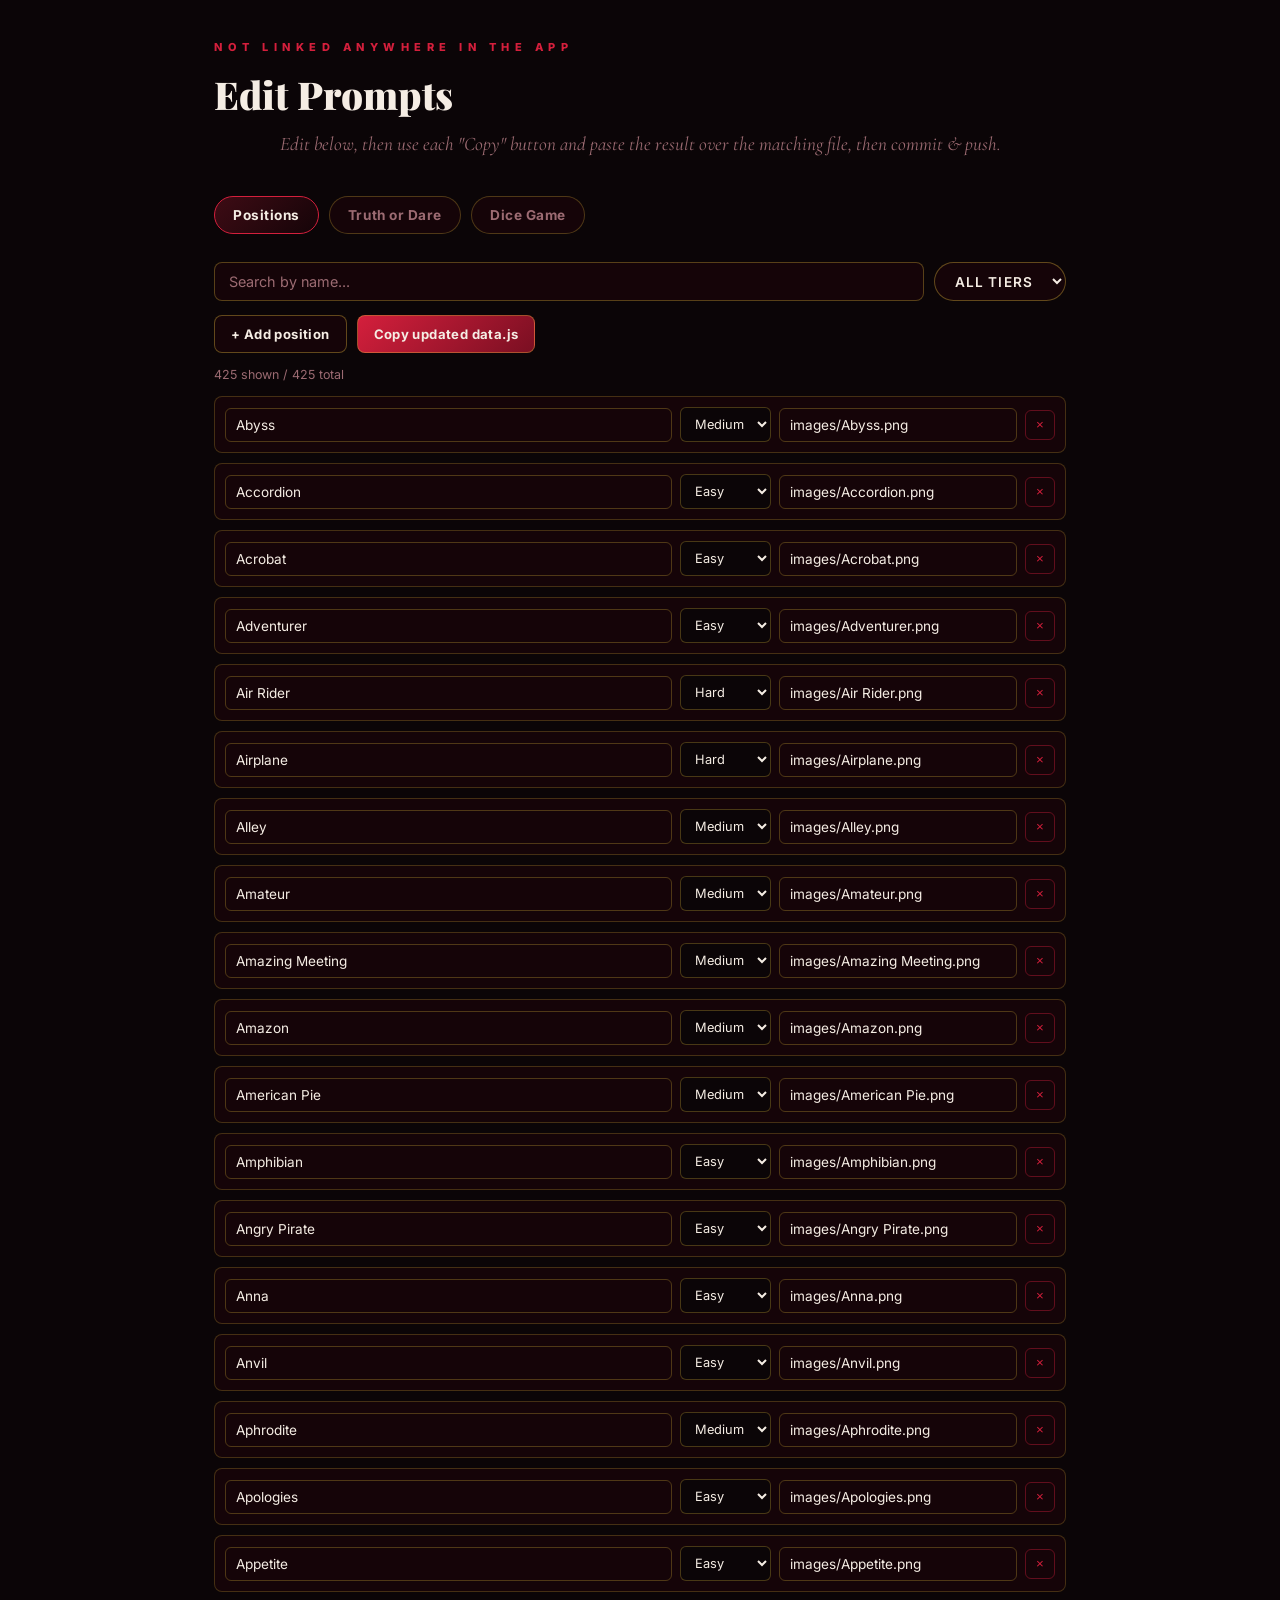
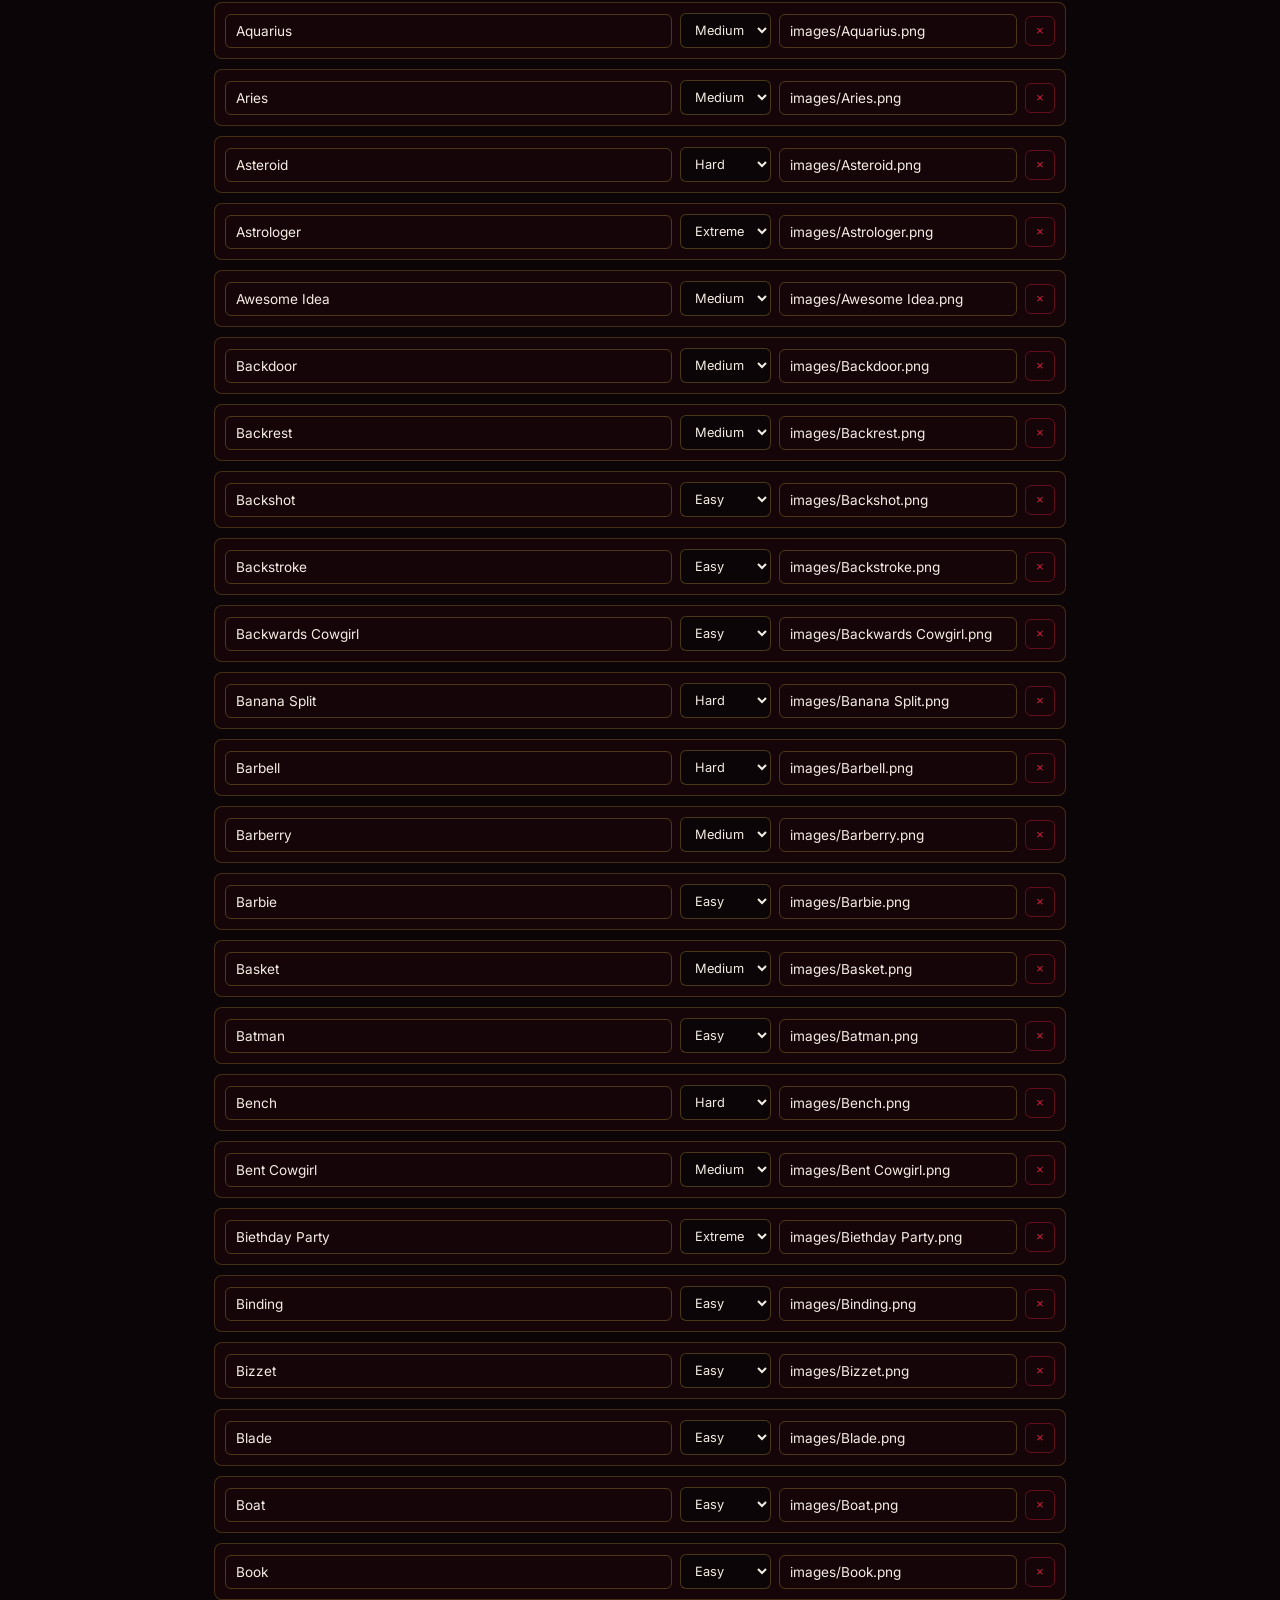
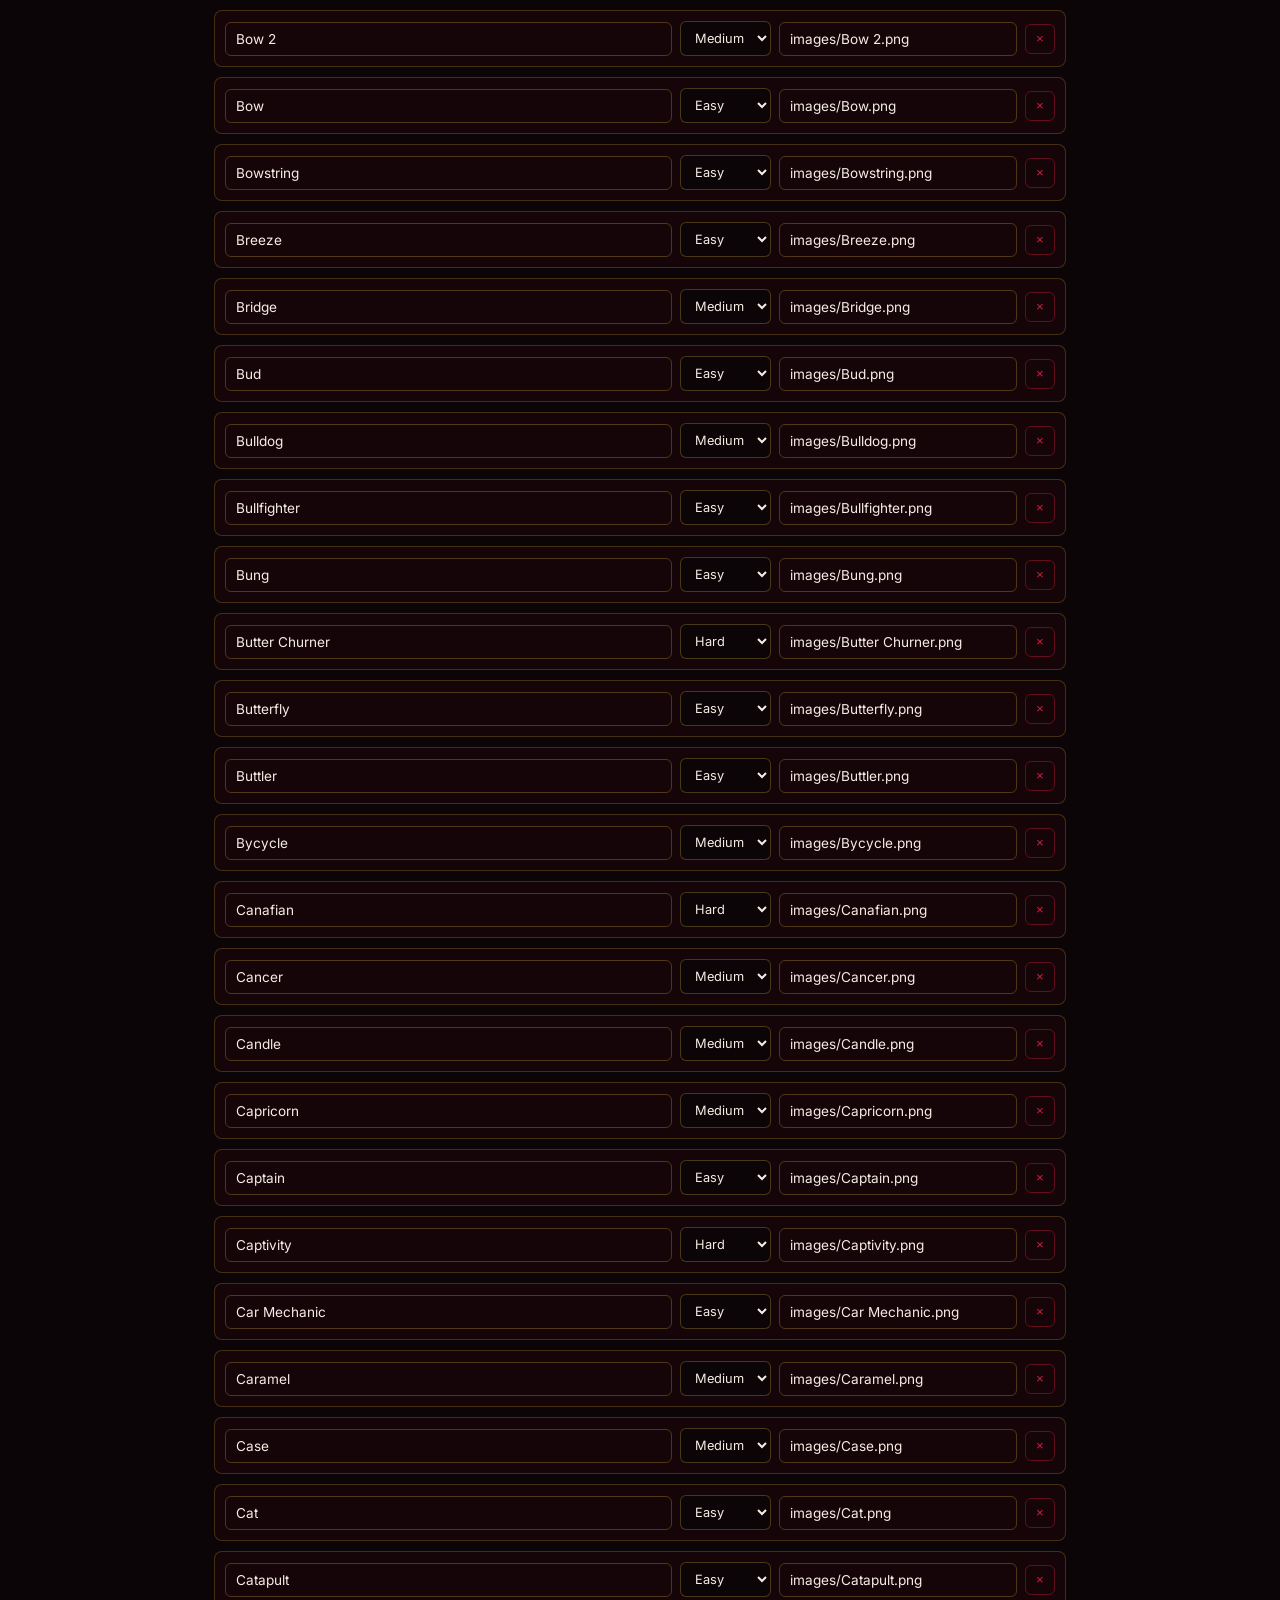
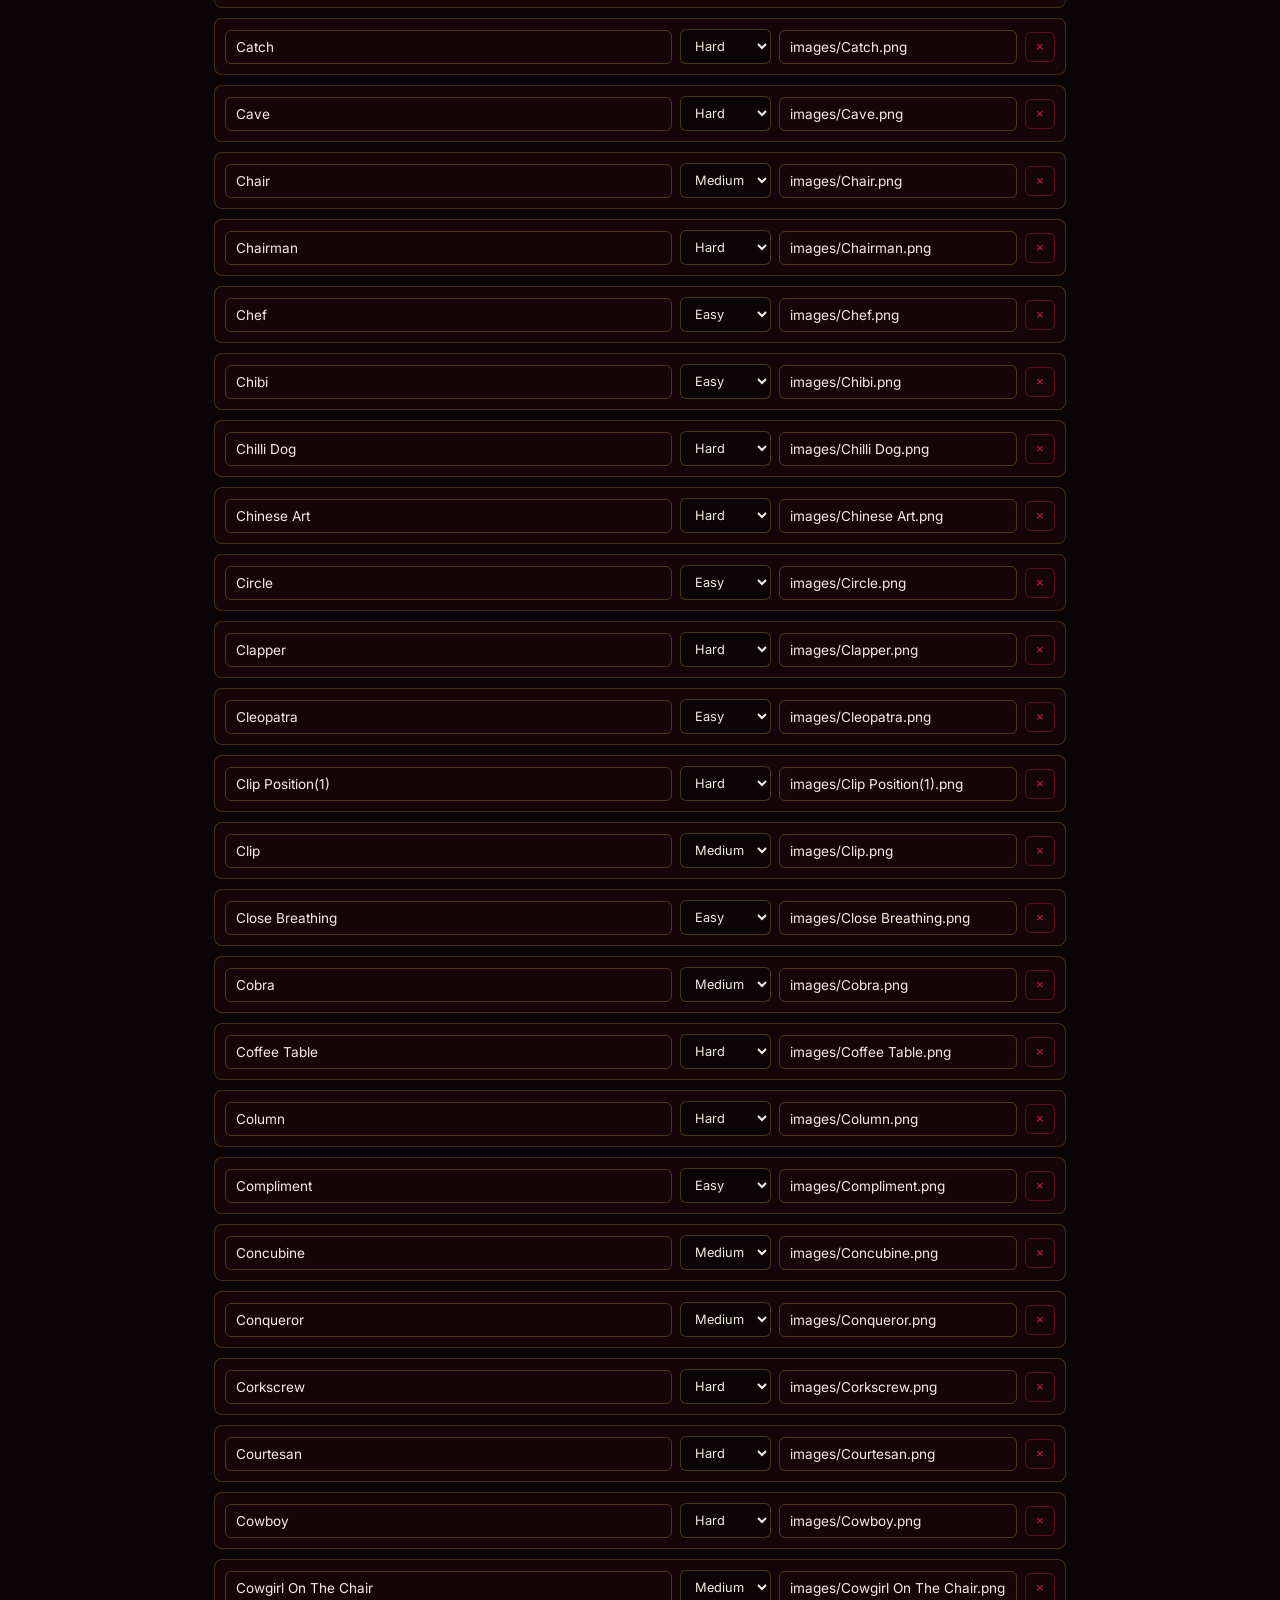
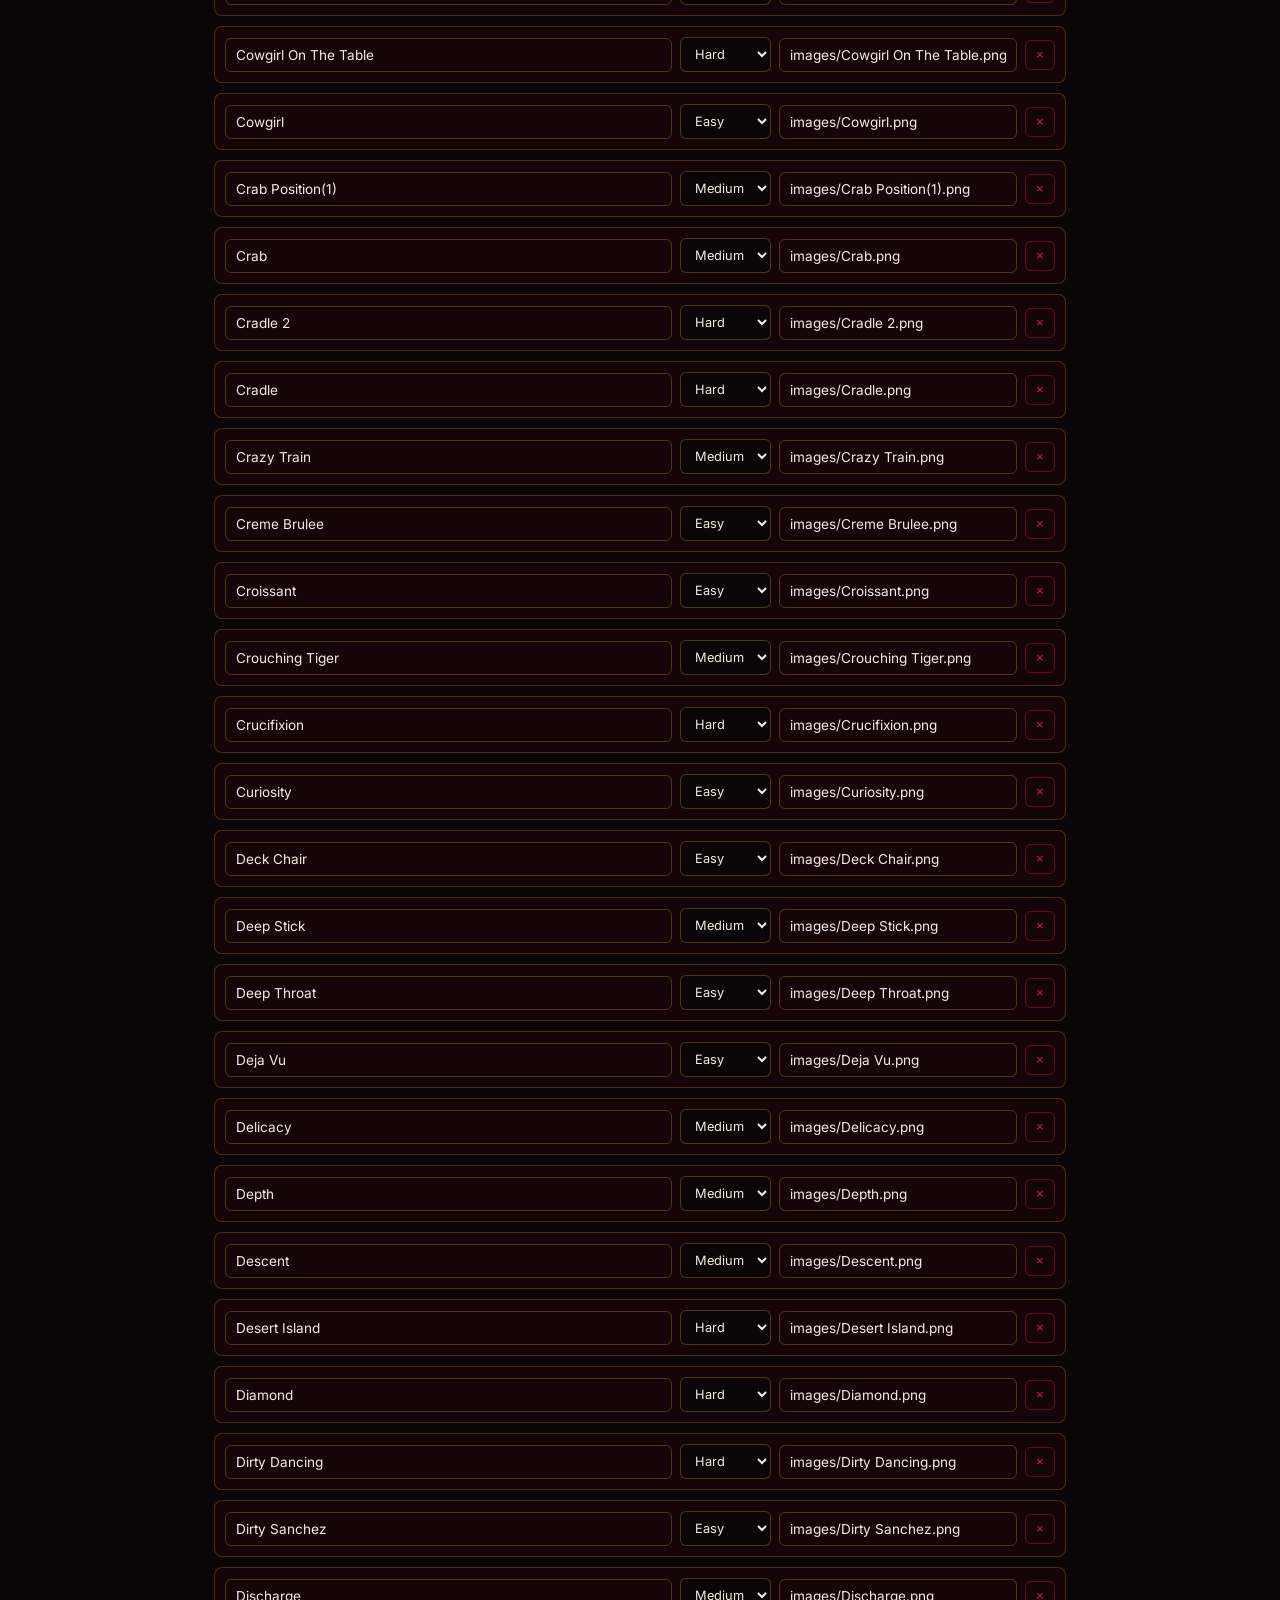
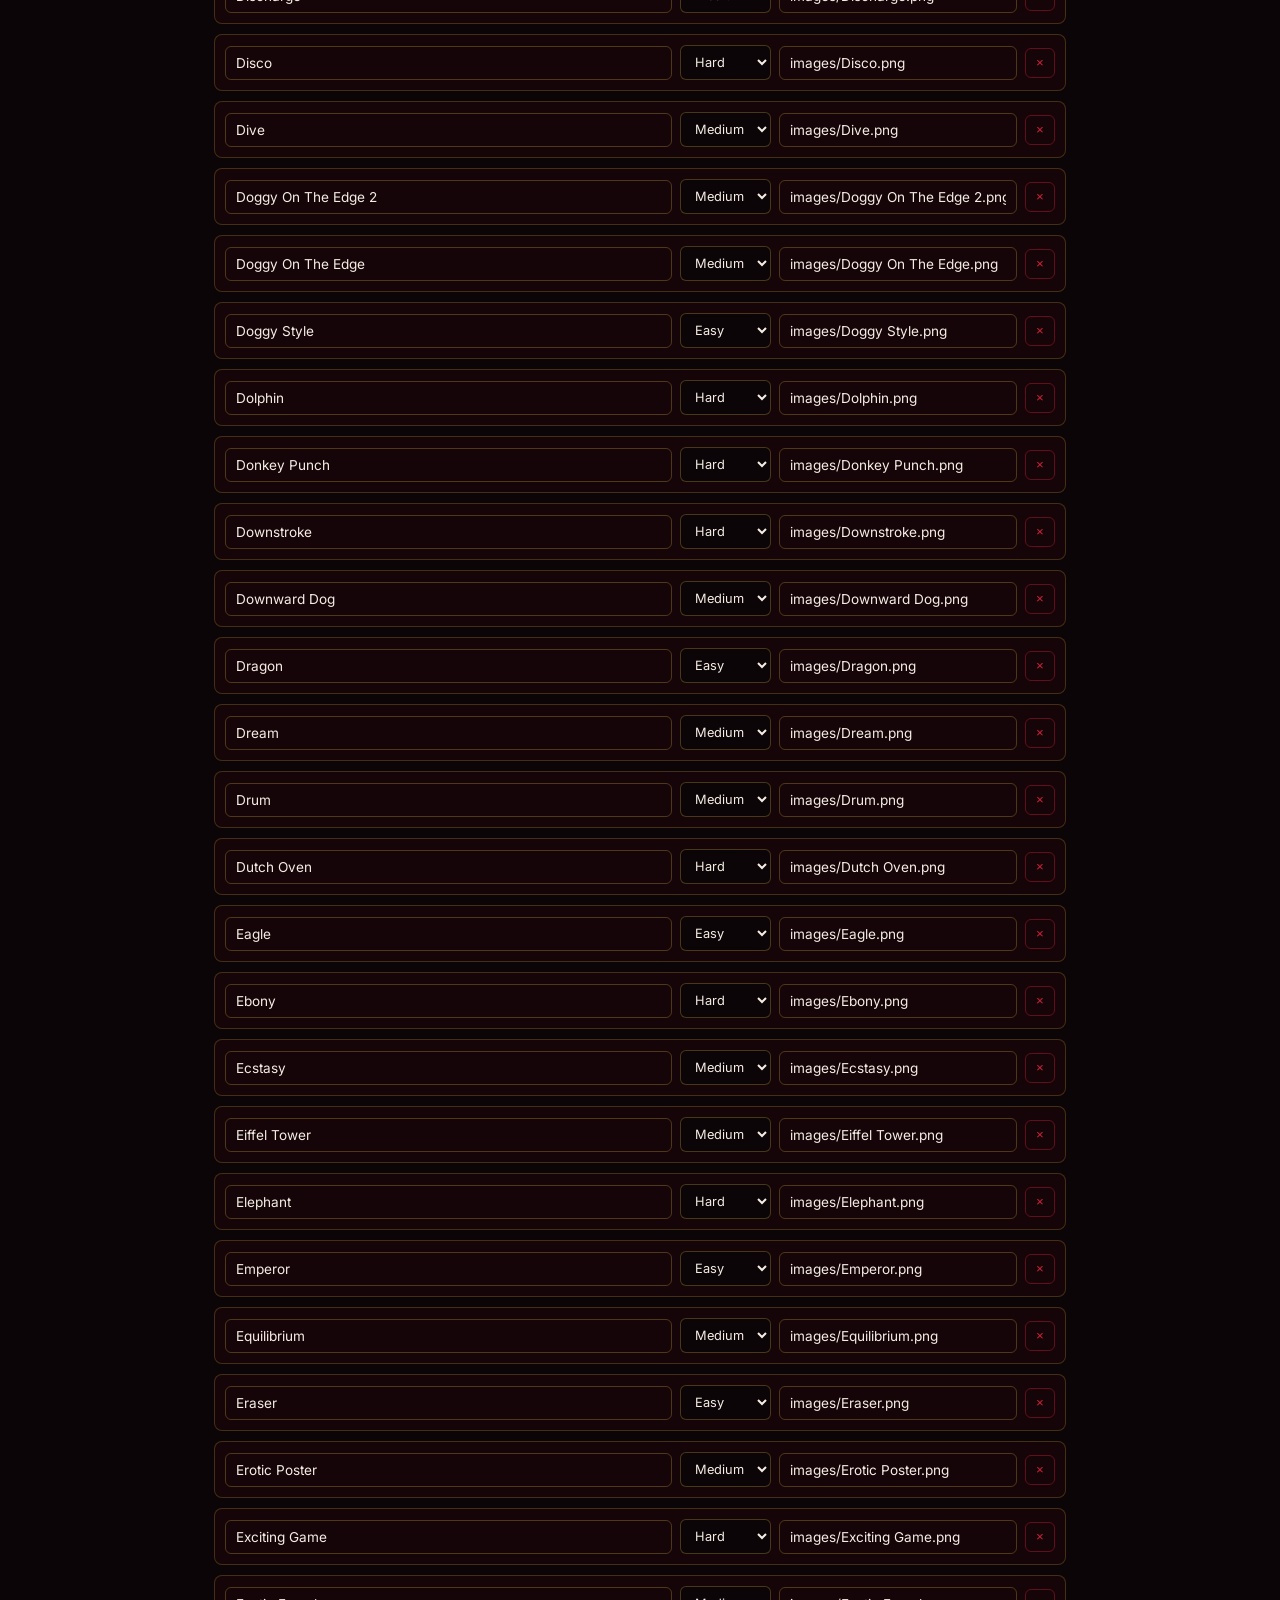
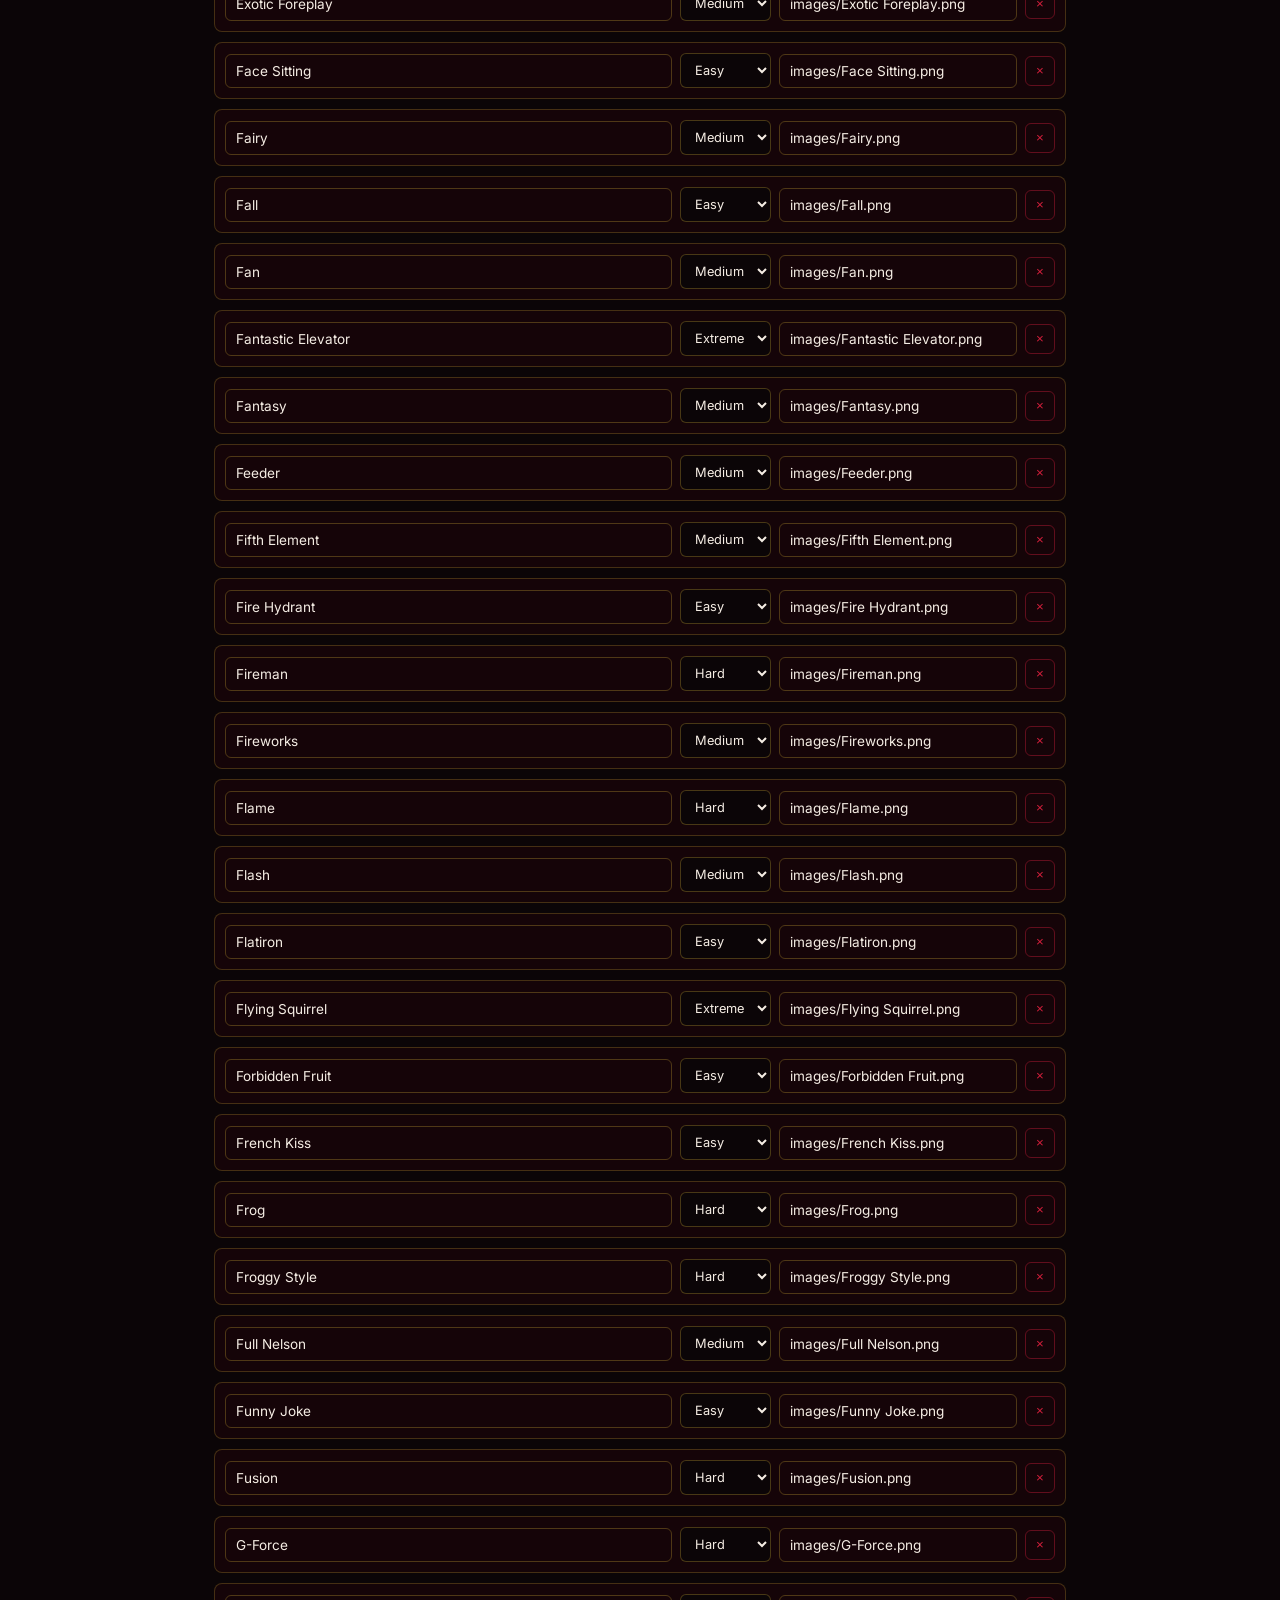
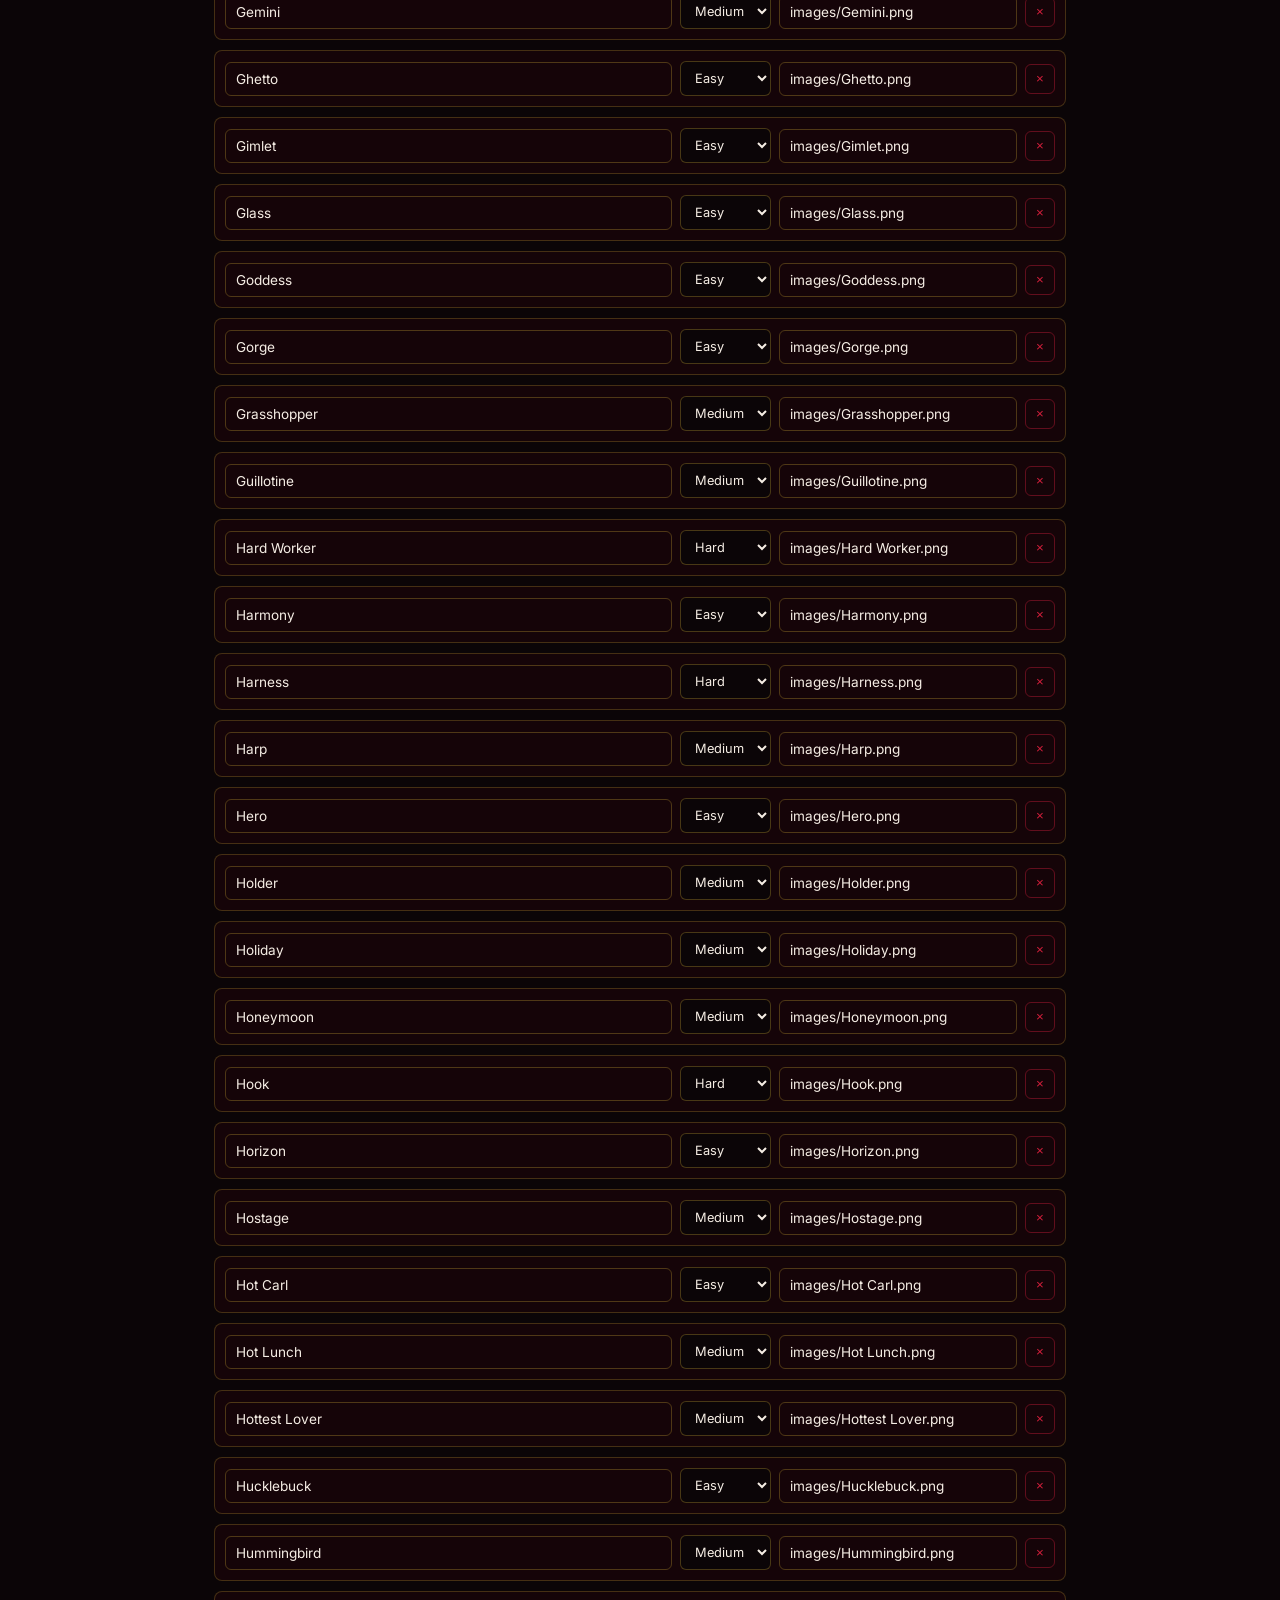
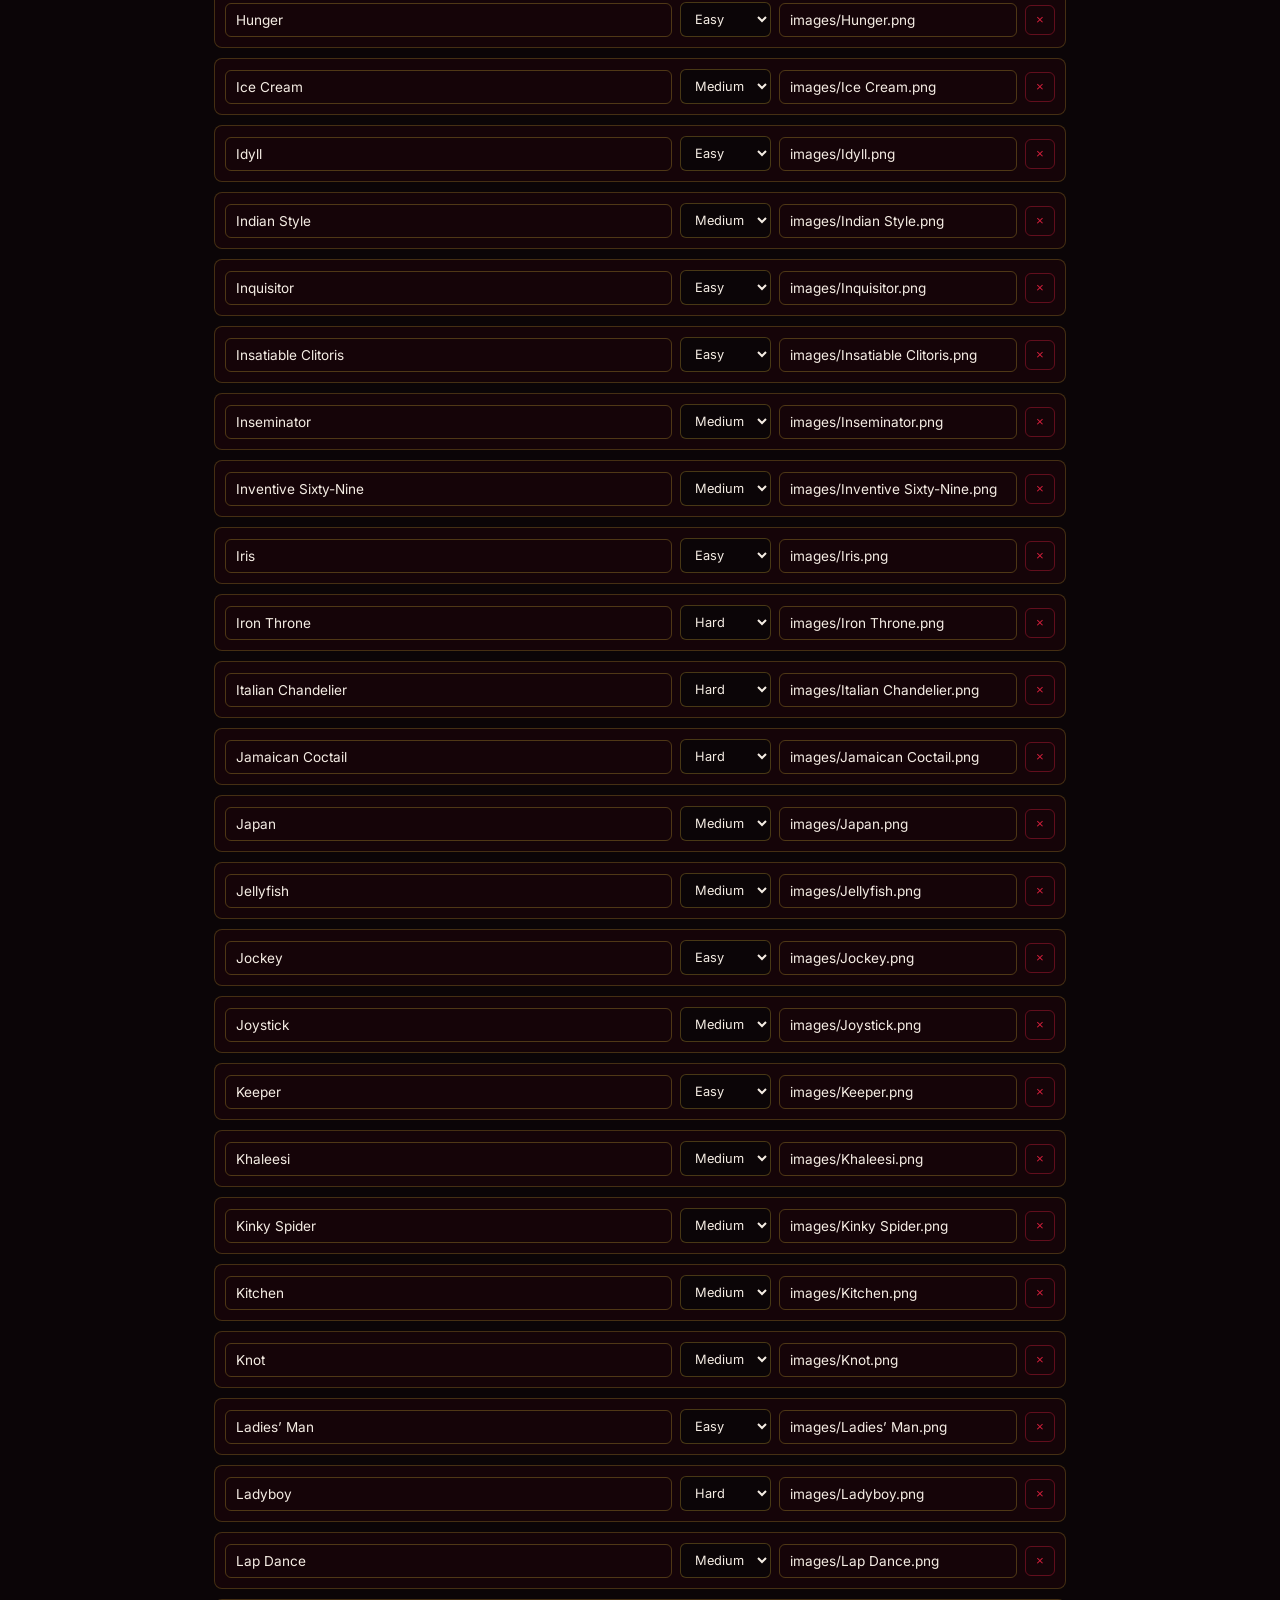
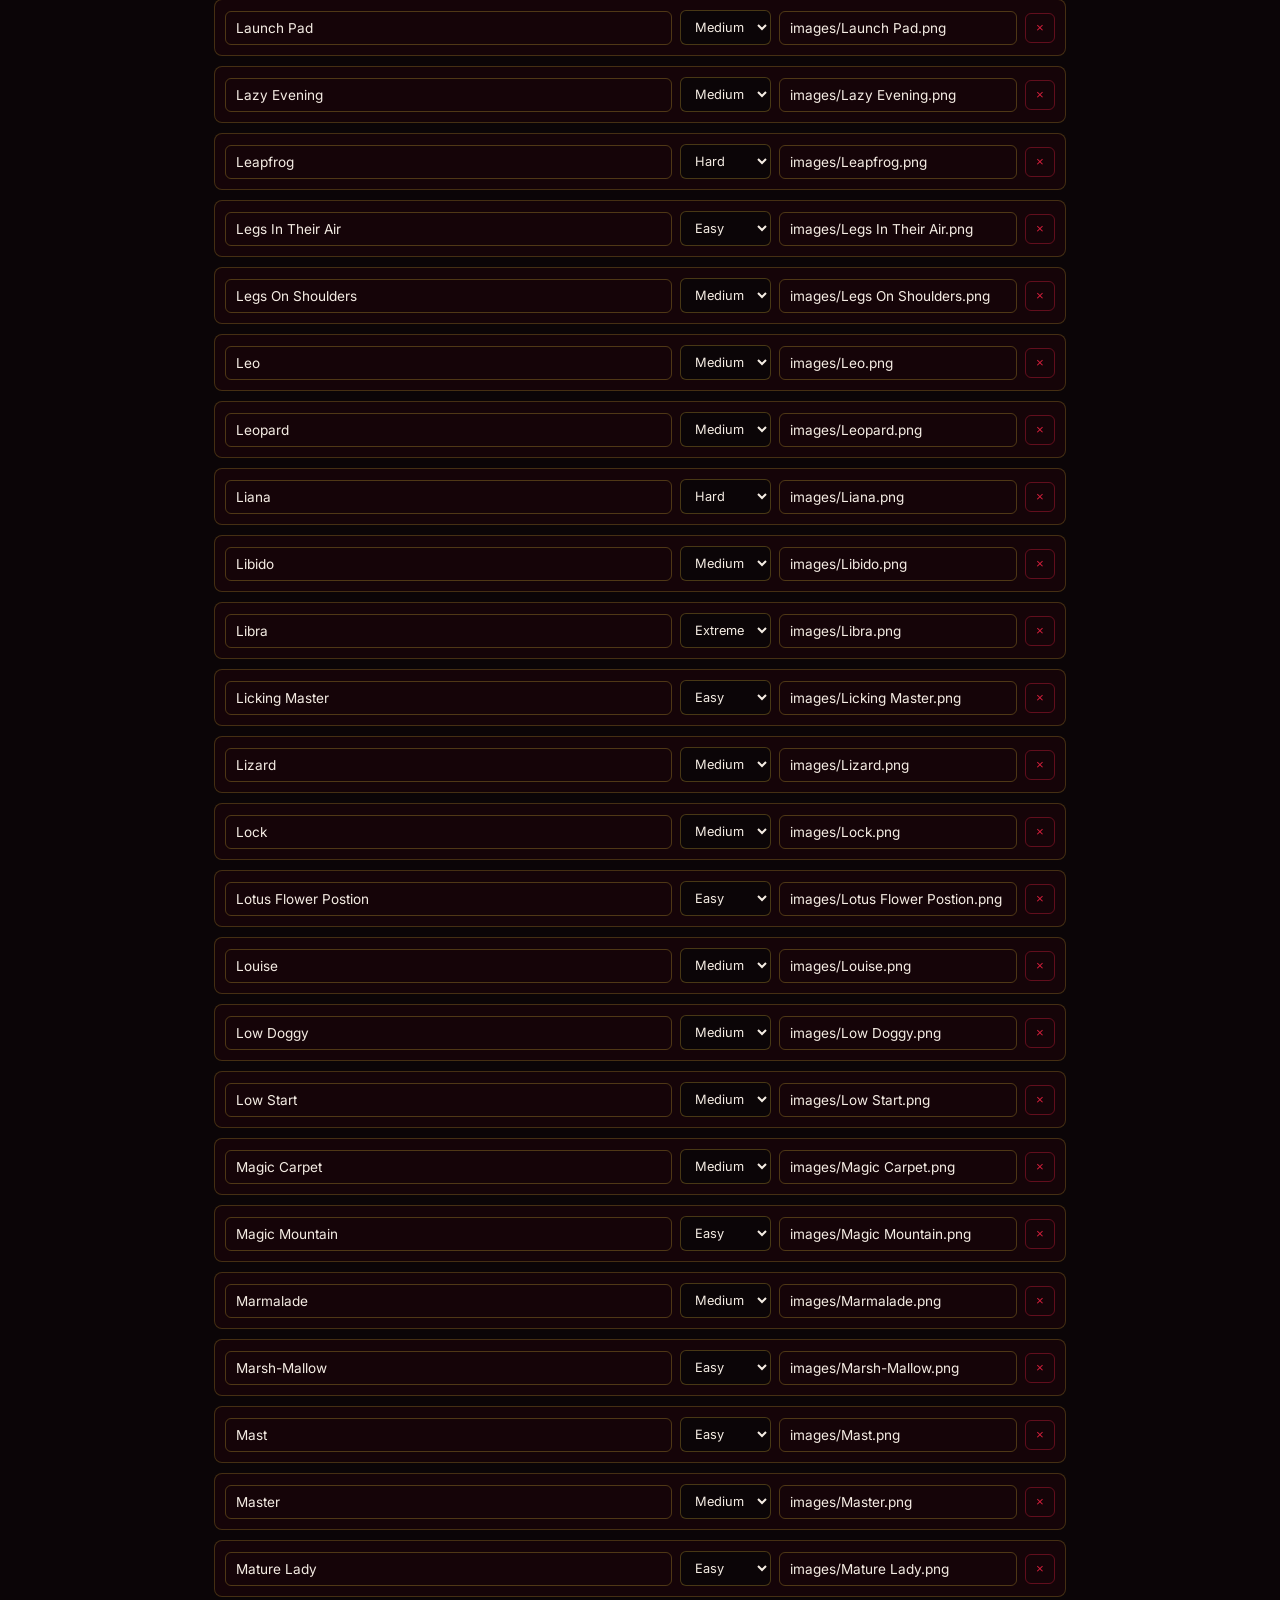
==== edit.html @ 898935b4 "310820261525" ====
<!DOCTYPE html>
<html lang="en">
<head>
<meta charset="UTF-8" />
<meta name="viewport" content="width=device-width, initial-scale=1.0" />
<title>Edit Content</title>
<link rel="preconnect" href="https://fonts.googleapis.com">
<link href="https://fonts.googleapis.com/css2?family=Playfair+Display:ital,wght@0,700;0,900;1,700&family=Cormorant+Garamond:ital,wght@0,400;0,600;1,500&family=Inter:wght@400;600;700;800&display=swap" rel="stylesheet">
<link rel="stylesheet" href="style.css?v=17" />
<link rel="stylesheet" href="edit.css?v=1" />
</head>
<body>

  <div class="edit-page">
    <p class="eyebrow">not linked anywhere in the app</p>
    <h1 class="edit-title">Edit Prompts</h1>
    <p class="subtitle">Edit below, then use each "Copy" button and paste the result over the matching file, then commit &amp; push.</p>

    <div class="edit-tabs">
      <button class="edit-tab active" type="button" data-target="panel-positions">Positions</button>
      <button class="edit-tab" type="button" data-target="panel-tod">Truth or Dare</button>
      <button class="edit-tab" type="button" data-target="panel-dice">Dice Game</button>
    </div>

    <!-- POSITIONS -->
    <section id="panel-positions" class="edit-panel active">
      <div class="edit-toolbar">
        <input id="positions-search" class="edit-search" type="text" placeholder="Search by name..." />
        <select id="positions-filter" class="tier-select" aria-label="Filter by difficulty">
          <option value="All">All tiers</option>
        </select>
      </div>
      <div class="edit-toolbar">
        <button id="positions-add" class="edit-btn" type="button">+ Add position</button>
        <button id="positions-copy" class="edit-btn primary" type="button">Copy updated data.js</button>
      </div>
      <p id="positions-count" class="edit-count"></p>
      <div id="positions-list" class="edit-list"></div>
    </section>

    <!-- TRUTH OR DARE -->
    <section id="panel-tod" class="edit-panel">
      <div class="edit-toolbar">
        <button id="tod-add" class="edit-btn" type="button">+ Add prompt</button>
        <button id="tod-copy" class="edit-btn primary" type="button">Copy updated CSV</button>
      </div>
      <p id="tod-count" class="edit-count"></p>
      <div id="tod-list" class="edit-list"></div>
    </section>

    <!-- DICE GAME -->
    <section id="panel-dice" class="edit-panel">
      <div class="edit-toolbar">
        <button id="dice-copy" class="edit-btn primary" type="button">Copy updated CSV</button>
      </div>
      <p class="edit-hint">Each tier needs exactly 6 Action words and 6 Location words — one per face of a die.</p>
      <div id="dice-groups"></div>
    </section>

    <div class="edit-output-wrap hidden" id="output-wrap">
      <p class="edit-hint">Copied! If your browser blocked the automatic copy, select all the text below and copy it manually.</p>
      <textarea id="copy-output" class="edit-output" readonly></textarea>
    </div>
  </div>

  <script src="data.js?v=3"></script>
  <script src="edit.js?v=1"></script>
</body>
</html>
---- style.css ----
:root {
  --bg-deep: #0B0507;
  --bg-mid: #24060B;
  --crimson: #D41F3C;
  --crimson-dark: #7A0F22;
  --gold: #D4AF37;
  --cream: #F5EDE4;
  --muted: #9C6B72;
  --card: #150408;
}

:root[data-theme="neon"] {
  --bg-deep: #0A0014;
  --bg-mid: #1B0338;
  --crimson: #FF2FD6;
  --crimson-dark: #A6129C;
  --gold: #9B30FF;
  --cream: #F3E9FF;
  --muted: #C9A6EA;
  --card: #150225;
}

* { box-sizing: border-box; }

html, body {
  margin: 0;
  padding: 0;
  min-height: 100vh;
  background: var(--bg-deep);
  color: var(--cream);
  font-family: 'Cormorant Garamond', serif;
  -webkit-font-smoothing: antialiased;
}

.scene {
  position: relative;
  min-height: 100vh;
  display: flex;
  align-items: center;
  justify-content: center;
  overflow: hidden;
  background: radial-gradient(ellipse at 50% 0%, var(--bg-mid) 0%, var(--bg-deep) 65%);
  padding: 24px;
}

.glow {
  position: absolute;
  border-radius: 50%;
  filter: blur(80px);
  pointer-events: none;
  animation: ember-pulse 7s ease-in-out infinite;
}
.glow-a {
  width: 380px; height: 380px;
  background: var(--crimson);
  opacity: 0.22;
  top: -100px; left: -100px;
}
.glow-b {
  width: 380px; height: 380px;
  background: var(--gold);
  opacity: 0.14;
  bottom: -100px; right: -100px;
  animation-delay: 2.5s;
}

@keyframes ember-pulse {
  0%, 100% { opacity: 0.14; transform: scale(1); }
  50% { opacity: 0.28; transform: scale(1.08); }
}

.vignette {
  position: absolute;
  inset: 0;
  pointer-events: none;
  z-index: 1;
  background: radial-gradient(ellipse at 50% 40%, transparent 40%, rgba(0,0,0,0.55) 100%);
}

@media (prefers-reduced-motion: reduce) {
  .glow { animation: none; }
}

.theme-toggle {
  position: fixed;
  top: 16px;
  right: 16px;
  z-index: 20;
  width: 42px;
  height: 42px;
  border-radius: 50%;
  border: 1px solid rgba(212,175,55,0.4);
  background: var(--card);
  color: var(--gold);
  font-size: 1.1rem;
  cursor: pointer;
  display: flex;
  align-items: center;
  justify-content: center;
  transition: border-color 0.2s ease, box-shadow 0.3s ease, transform 0.15s ease, color 0.3s ease, background 0.3s ease;
}
.theme-toggle:hover {
  transform: scale(1.08);
  box-shadow: 0 0 20px rgba(212,175,55,0.3);
}
[data-theme="neon"] .theme-toggle {
  border-color: rgba(255,47,214,0.55);
  box-shadow: 0 0 16px rgba(255,47,214,0.45);
}
[data-theme="neon"] .theme-toggle:hover {
  box-shadow: 0 0 26px rgba(255,47,214,0.65);
}

.screen {
  display: none;
  flex-direction: column;
  align-items: center;
  width: 100%;
  max-width: 420px;
  z-index: 2;
  position: relative;
}
.screen.active { display: flex; }

#screen-gallery.active {
  max-width: 720px;
}

/* SPLIT LANDING SCREEN — full-bleed top/bottom split, no card chrome */
#screen-split.active {
  position: fixed;
  inset: 0;
  align-items: stretch;
  max-width: none;
  width: 100vw;
  height: 100vh;
  margin: 0;
  padding: 0;
  z-index: 5;
}
.split-screen {
  position: relative;
}
.split-half {
  position: absolute;
  inset: 0;
  width: 100%;
  height: 100%;
  display: flex;
  justify-content: center;
  border: none;
  cursor: pointer;
  transition: filter 0.2s ease;
  font-family: 'Inter', sans-serif;
}
.split-half:hover,
.split-half:active { filter: brightness(1.18); }
.split-positions {
  background: linear-gradient(180deg, rgba(212,31,60,0.22) 0%, var(--bg-deep) 100%);
  clip-path: polygon(0 0, 100% 0, 100% 43%, 0 57%);
  align-items: flex-start;
  z-index: 2;
}
.split-positions .split-label { margin-top: 21vh; }
.split-game {
  background: linear-gradient(0deg, rgba(212,175,55,0.18) 0%, var(--bg-deep) 100%);
  clip-path: polygon(0 57%, 100% 43%, 100% 100%, 0 100%);
  align-items: flex-end;
  z-index: 1;
}
.split-game .split-label { margin-bottom: 21vh; }
[data-theme="neon"] .split-positions {
  background: linear-gradient(180deg, rgba(255,47,214,0.22) 0%, var(--bg-deep) 100%);
}
[data-theme="neon"] .split-game {
  background: linear-gradient(0deg, rgba(155,48,255,0.22) 0%, var(--bg-deep) 100%);
}
.split-label {
  font-family: 'Playfair Display', serif;
  font-weight: 900;
  font-size: 2.6rem;
  color: var(--cream);
  letter-spacing: -0.01em;
  text-transform: uppercase;
  text-shadow: 0 0 30px rgba(0,0,0,0.6);
}

/* NAMES / GAME PICK / GAME PLAY SCREENS */
.section-title {
  font-family: 'Playfair Display', serif;
  font-weight: 900;
  font-size: 2rem;
  color: var(--cream);
  margin: 0;
  text-align: center;
}
.names-form {
  width: 100%;
  display: flex;
  flex-direction: column;
  gap: 14px;
  margin-top: 24px;
}
.name-input {
  width: 100%;
  background: var(--card);
  border: 1px solid rgba(212,175,55,0.35);
  border-radius: 8px;
  padding: 14px 16px;
  color: var(--cream);
  font-family: 'Inter', sans-serif;
  font-size: 1rem;
}
.name-input::placeholder { color: var(--muted); }
.name-input:focus { outline: none; border-color: var(--crimson); }
.names-submit { margin-top: 6px; }

.gamepick-change {
  margin: 0;
  font-size: 0.72rem;
}

.game-list {
  width: 100%;
  display: flex;
  flex-direction: column;
  gap: 12px;
  margin-top: 24px;
}
.game-card {
  width: 100%;
  background: var(--card);
  border: 1px solid rgba(212,175,55,0.3);
  border-radius: 10px;
  padding: 18px 20px;
  color: var(--cream);
  font-family: 'Playfair Display', serif;
  font-weight: 700;
  font-size: 1.15rem;
  text-align: left;
  cursor: pointer;
  transition: border-color 0.2s ease, transform 0.15s ease, box-shadow 0.25s ease;
}
.game-card:hover {
  border-color: var(--crimson);
  transform: translateX(4px);
  box-shadow: 0 0 20px rgba(212,31,60,0.25);
}
[data-theme="neon"] .game-card:hover { box-shadow: 0 0 24px rgba(255,47,214,0.4); }

.game-play-note {
  margin-top: 24px;
  opacity: 0.6;
  font-size: 1.2rem;
}

/* TRUTH OR DARE SCREEN */
.hidden { display: none !important; }
.tod-title {
  font-size: 2.2rem;
  margin: 4px 0 0;
}
.tod-choice {
  display: flex;
  gap: 12px;
  width: 100%;
  margin-top: 32px;
}
.tod-choice-btn { flex: 1; }
.tod-reveal {
  width: 100%;
  margin-top: 24px;
  min-height: 160px;
}
.tod-kind {
  font-family: 'Inter', sans-serif;
  font-weight: 800;
  letter-spacing: 0.12em;
  text-transform: uppercase;
  font-size: 0.8rem;
  color: var(--gold);
  margin: 0 0 10px;
}
.tod-next { width: 100%; margin-top: 24px; }
.tod-levelup {
  width: 100%;
  margin-top: 24px;
  min-height: 160px;
}
.tod-levelup-actions {
  display: flex;
  gap: 12px;
  width: 100%;
  margin-top: 20px;
}
.tod-levelup-actions .draw-btn { flex: 1; }

/* DICE GAME SCREEN */
.dice-row {
  display: flex;
  gap: 24px;
  justify-content: center;
  width: 100%;
  margin-top: 32px;
}
.die-scene {
  width: 100px;
  height: 100px;
  perspective: 600px;
  flex-shrink: 0;
}
.die-cube {
  position: relative;
  width: 100%;
  height: 100%;
  transform-style: preserve-3d;
  transition: transform 1.1s cubic-bezier(0.2, 0.8, 0.3, 1);
}
.die-face {
  position: absolute;
  width: 100px;
  height: 100px;
  display: flex;
  align-items: center;
  justify-content: center;
  padding: 8px;
  text-align: center;
  background: var(--card);
  border: 1px solid rgba(212,175,55,0.4);
  border-radius: 12px;
  color: var(--cream);
  font-family: 'Playfair Display', serif;
  font-weight: 700;
  font-size: 0.95rem;
  box-shadow: 0 0 20px rgba(0,0,0,0.4) inset;
}
[data-theme="neon"] .die-face { border-color: rgba(155,48,255,0.45); }
.die-face-front  { transform: translateZ(50px); }
.die-face-back   { transform: rotateY(180deg) translateZ(50px); }
.die-face-right  { transform: rotateY(90deg) translateZ(50px); }
.die-face-left   { transform: rotateY(-90deg) translateZ(50px); }
.die-face-top    { transform: rotateX(90deg) translateZ(50px); }
.die-face-bottom { transform: rotateX(-90deg) translateZ(50px); }

.dice-roll { width: 100%; margin-top: 32px; }
p.dice-result { margin-top: 48px; }

@media (prefers-reduced-motion: reduce) {
  .die-cube { transition: transform 0.05s linear; }
}

/* HOME SCREEN */
.eyebrow {
  font-family: 'Inter', sans-serif;
  font-weight: 800;
  text-transform: uppercase;
  letter-spacing: 0.5em;
  font-size: 11px;
  color: var(--crimson);
  margin: 0 0 14px;
}
.title {
  font-family: 'Playfair Display', serif;
  font-weight: 900;
  font-size: 3.4rem;
  margin: 0;
  color: var(--cream);
  letter-spacing: -0.01em;
  text-shadow: 0 0 40px rgba(212,31,60,0.45);
}
.subtitle {
  font-style: italic;
  color: var(--muted);
  font-size: 1.2rem;
  margin: 12px 0 40px;
  text-align: center;
}

.tier-grid {
  display: grid;
  grid-template-columns: 1fr 1fr;
  gap: 14px;
  width: 100%;
}

.tier-card {
  display: flex;
  flex-direction: column;
  align-items: center;
  justify-content: center;
  gap: 8px;
  padding: 30px 12px;
  background: var(--card);
  border: 1px solid rgba(212,175,55,0.3);
  border-radius: 10px;
  color: var(--cream);
  cursor: pointer;
  transition: border-color 0.25s ease, transform 0.15s ease, box-shadow 0.25s ease;
  font-family: 'Inter', sans-serif;
}
.tier-card:hover {
  border-color: var(--crimson);
  transform: scale(1.04);
  box-shadow: 0 0 32px rgba(212,31,60,0.35);
}
.tier-num {
  font-family: 'Playfair Display', serif;
  font-weight: 900;
  font-size: 1.7rem;
  color: var(--crimson);
}
.tier-name {
  font-size: 0.9rem;
  font-weight: 600;
  letter-spacing: 0.14em;
  text-transform: uppercase;
  color: var(--muted);
}
.tier-card:hover .tier-name { color: var(--cream); }

/* DRAW SCREEN */
.draw-topbar {
  display: flex;
  align-items: center;
  justify-content: space-between;
  width: 100%;
  margin-bottom: 28px;
}

.icon-btn {
  background: transparent;
  border: 1px solid rgba(212,175,55,0.35);
  color: var(--cream);
  width: 38px;
  height: 38px;
  border-radius: 50%;
  font-size: 1.1rem;
  cursor: pointer;
  display: flex;
  align-items: center;
  justify-content: center;
  transition: border-color 0.2s ease;
}
.icon-btn:hover { border-color: var(--crimson); }

.tier-select {
  background: var(--card);
  color: var(--cream);
  border: 1px solid rgba(212,175,55,0.4);
  border-radius: 999px;
  padding: 8px 16px;
  font-family: 'Inter', sans-serif;
  font-weight: 600;
  font-size: 0.85rem;
  letter-spacing: 0.08em;
  text-transform: uppercase;
  cursor: pointer;
}

.card-frame {
  width: 100%;
  background: linear-gradient(160deg, #2A070C 0%, #0D0304 100%);
  border: 1px solid rgba(212,175,55,0.35);
  border-radius: 12px;
  padding: 28px;
  display: flex;
  flex-direction: column;
  align-items: center;
  gap: 20px;
  min-height: 340px;
  justify-content: center;
  box-shadow: 0 24px 60px rgba(0,0,0,0.5), 0 0 60px rgba(212,31,60,0.08) inset;
}

.position-image-wrap {
  width: 100%;
  aspect-ratio: 4 / 3;
  border-radius: 8px;
  overflow: hidden;
  background: #0A0203;
  border: 1px solid rgba(212,175,55,0.25);
  display: flex;
  align-items: center;
  justify-content: center;
  position: relative;
}
.position-image {
  width: 100%;
  height: 100%;
  object-fit: cover;
  display: none;
}
.position-image.visible { display: block; }
.position-placeholder {
  font-size: 2rem;
  color: var(--gold);
  opacity: 0.45;
}
.position-placeholder.hidden { display: none; }

.position-text {
  font-family: 'Playfair Display', serif;
  font-weight: 700;
  font-size: 1.5rem;
  text-align: center;
  color: var(--cream);
  margin: 0;
  line-height: 1.4;
}

.gallery-link {
  margin-top: 28px;
  background: transparent;
  border: none;
  color: var(--muted);
  font-family: 'Inter', sans-serif;
  font-weight: 600;
  font-size: 0.85rem;
  letter-spacing: 0.08em;
  text-transform: uppercase;
  text-decoration: underline;
  text-underline-offset: 4px;
  cursor: pointer;
  transition: color 0.2s ease;
}
.gallery-link:hover { color: var(--crimson); }

.draw-actions {
  margin-top: 26px;
  display: flex;
  gap: 12px;
  width: 100%;
}

.draw-btn {
  flex: 1;
  display: flex;
  align-items: center;
  justify-content: center;
  gap: 10px;
  border: none;
  font-family: 'Inter', sans-serif;
  font-weight: 800;
  font-size: 0.95rem;
  letter-spacing: 0.1em;
  text-transform: uppercase;
  padding: 16px 18px;
  border-radius: 6px;
  cursor: pointer;
  transition: transform 0.15s ease, box-shadow 0.25s ease;
}
.draw-btn:hover { transform: translateY(-2px); }
.draw-btn:active { transform: translateY(0); }

.draw-btn.primary {
  background: linear-gradient(135deg, var(--crimson) 0%, var(--crimson-dark) 100%);
  color: var(--cream);
  box-shadow: 0 10px 30px rgba(212,31,60,0.4);
  border: 1px solid rgba(212,175,55,0.4);
}
.draw-btn.primary:hover { box-shadow: 0 14px 38px rgba(212,31,60,0.55); }

.draw-btn.secondary {
  background: transparent;
  border: 1px solid rgba(212,175,55,0.45);
  color: var(--cream);
}
.draw-btn.secondary:hover { border-color: var(--gold); box-shadow: 0 10px 26px rgba(212,175,55,0.2); }

.check-mark {
  font-size: 1rem;
  line-height: 1;
}

/* GALLERY SCREEN */
.gallery-progress {
  font-family: 'Inter', sans-serif;
  font-weight: 600;
  font-size: 0.85rem;
  color: var(--muted);
  letter-spacing: 0.06em;
  text-transform: uppercase;
  margin: 0 0 16px;
}

.gallery-grid {
  display: flex;
  flex-wrap: wrap;
  gap: 10px;
  width: 100%;
  max-height: 65vh;
  overflow-y: auto;
  -webkit-overflow-scrolling: touch;
  padding-bottom: 10px;
}

.gallery-item {
  position: relative;
  flex: 0 0 calc((100% - 20px) / 3);
  border-radius: 8px;
  overflow: hidden;
  background: var(--card);
  border: 1px solid rgba(212,175,55,0.25);
  cursor: pointer;
  transition: border-color 0.2s ease, box-shadow 0.2s ease;
}
.gallery-item::before {
  content: "";
  display: block;
  padding-top: 100%;
}
.gallery-item:hover {
  border-color: var(--crimson);
  box-shadow: 0 0 20px rgba(212,31,60,0.3);
}

.gallery-item img {
  position: absolute;
  inset: 0;
  width: 100%;
  height: 100%;
  object-fit: cover;
  display: block;
}

.gallery-item .no-image {
  position: absolute;
  inset: 0;
  width: 100%;
  height: 100%;
  display: flex;
  align-items: center;
  justify-content: center;
  color: var(--gold);
  opacity: 0.4;
  font-size: 1.4rem;
}

.gallery-item .label {
  position: absolute;
  bottom: 0;
  left: 0;
  right: 0;
  background: linear-gradient(to top, rgba(0,0,0,0.85), transparent);
  color: var(--cream);
  font-family: 'Inter', sans-serif;
  font-weight: 600;
  font-size: 0.68rem;
  letter-spacing: 0.03em;
  padding: 14px 6px 6px;
  text-align: center;
  line-height: 1.2;
}

.gallery-item .tried-mark {
  position: absolute;
  top: 6px;
  right: 6px;
  width: 22px;
  height: 22px;
  border-radius: 50%;
  background: linear-gradient(135deg, var(--crimson) 0%, var(--gold) 100%);
  color: #0B0507;
  display: none;
  align-items: center;
  justify-content: center;
  font-size: 0.8rem;
  font-weight: 800;
}

.gallery-item.tried .tried-mark { display: flex; }
.gallery-item.tried { border-color: var(--gold); }
.gallery-item.tried::after {
  content: "";
  position: absolute;
  inset: 0;
  background: rgba(11,5,7,0.45);
}

@media (min-width: 560px) {
  .gallery-item { flex-basis: calc((100% - 30px) / 4); }
}
@media (min-width: 700px) {
  .gallery-item { flex-basis: calc((100% - 40px) / 5); }
}

.compass {
  width: 20px;
  height: 20px;
  border: 2px solid var(--cream);
  border-radius: 50%;
  position: relative;
  display: inline-flex;
  align-items: center;
  justify-content: center;
  flex-shrink: 0;
}
.needle {
  width: 2px;
  height: 10px;
  background: var(--crimson);
  display: block;
  transform-origin: bottom center;
  transform: rotate(0deg);
}
.compass.spin .needle {
  animation: spin-needle 0.6s cubic-bezier(0.4, 0.1, 0.2, 1);
}
@keyframes spin-needle {
  from { transform: rotate(0deg); }
  to { transform: rotate(720deg); }
}

@media (prefers-reduced-motion: reduce) {
  .compass.spin .needle { animation: none; }
  .tier-card, .draw-btn, .gallery-item { transition: none; }
}

@media (max-width: 380px) {
  .title { font-size: 2.6rem; }
  .card-frame { padding: 20px; }
}

/* NEON THEME — hardcoded glow/gradient overrides that colors alone can't reach */
[data-theme="neon"] .title {
  text-shadow: 0 0 14px rgba(255,47,214,0.85), 0 0 46px rgba(155,48,255,0.55);
}
[data-theme="neon"] .tier-card {
  border-color: rgba(155,48,255,0.4);
}
[data-theme="neon"] .tier-card:hover {
  box-shadow: 0 0 34px rgba(255,47,214,0.5);
}
[data-theme="neon"] .icon-btn {
  border-color: rgba(155,48,255,0.45);
}
[data-theme="neon"] .tier-select {
  border-color: rgba(155,48,255,0.5);
}
[data-theme="neon"] .card-frame {
  background: linear-gradient(160deg, #22063F 0%, #0C0118 100%);
  border-color: rgba(155,48,255,0.45);
  box-shadow: 0 24px 60px rgba(0,0,0,0.6), 0 0 60px rgba(255,47,214,0.15) inset;
}
[data-theme="neon"] .position-image-wrap {
  background: #0C0118;
  border-color: rgba(155,48,255,0.35);
}
[data-theme="neon"] .draw-btn.primary {
  box-shadow: 0 10px 30px rgba(255,47,214,0.5);
  border-color: rgba(155,48,255,0.5);
}
[data-theme="neon"] .draw-btn.primary:hover {
  box-shadow: 0 14px 38px rgba(255,47,214,0.7);
}
[data-theme="neon"] .draw-btn.secondary {
  border-color: rgba(155,48,255,0.55);
}
[data-theme="neon"] .draw-btn.secondary:hover {
  box-shadow: 0 10px 26px rgba(155,48,255,0.4);
}
[data-theme="neon"] .gallery-item {
  border-color: rgba(155,48,255,0.3);
}
[data-theme="neon"] .gallery-item:hover {
  box-shadow: 0 0 20px rgba(255,47,214,0.45);
}
[data-theme="neon"] .gallery-item .tried-mark {
  color: #0A0014;
}
[data-theme="neon"] .gallery-item.tried::after {
  background: rgba(10,0,20,0.5);
}
---- edit.css ----
.edit-page {
  max-width: 900px;
  margin: 0 auto;
  padding: 40px 24px 80px;
  position: relative;
  z-index: 2;
}

.edit-title {
  font-family: 'Playfair Display', serif;
  font-weight: 900;
  font-size: 2.4rem;
  margin: 0;
  color: var(--cream);
}

.edit-tabs {
  display: flex;
  gap: 10px;
  margin: 28px 0;
  flex-wrap: wrap;
}
.edit-tab {
  background: var(--card);
  border: 1px solid rgba(212,175,55,0.3);
  color: var(--muted);
  font-family: 'Inter', sans-serif;
  font-weight: 700;
  font-size: 0.85rem;
  letter-spacing: 0.04em;
  padding: 10px 18px;
  border-radius: 999px;
  cursor: pointer;
  transition: border-color 0.2s ease, color 0.2s ease;
}
.edit-tab:hover { border-color: var(--gold); color: var(--cream); }
.edit-tab.active {
  border-color: var(--crimson);
  color: var(--cream);
  background: linear-gradient(135deg, rgba(212,31,60,0.25) 0%, var(--card) 100%);
}

.edit-panel { display: none; }
.edit-panel.active { display: block; }

.edit-toolbar {
  display: flex;
  gap: 10px;
  flex-wrap: wrap;
  margin-bottom: 14px;
}

.edit-search {
  flex: 1;
  min-width: 160px;
  background: var(--card);
  border: 1px solid rgba(212,175,55,0.35);
  border-radius: 8px;
  padding: 10px 14px;
  color: var(--cream);
  font-family: 'Inter', sans-serif;
  font-size: 0.9rem;
}
.edit-search::placeholder { color: var(--muted); }

.edit-btn {
  background: var(--card);
  border: 1px solid rgba(212,175,55,0.4);
  color: var(--cream);
  font-family: 'Inter', sans-serif;
  font-weight: 700;
  font-size: 0.82rem;
  letter-spacing: 0.03em;
  padding: 10px 16px;
  border-radius: 8px;
  cursor: pointer;
  transition: border-color 0.2s ease, box-shadow 0.2s ease;
}
.edit-btn:hover { border-color: var(--gold); }
.edit-btn.primary {
  background: linear-gradient(135deg, var(--crimson) 0%, var(--crimson-dark) 100%);
  border-color: rgba(212,175,55,0.4);
}
.edit-btn.primary:hover { box-shadow: 0 6px 20px rgba(212,31,60,0.35); }

.edit-count, .edit-hint {
  font-family: 'Inter', sans-serif;
  font-size: 0.78rem;
  color: var(--muted);
  margin: 0 0 14px;
}

.edit-list {
  display: flex;
  flex-direction: column;
  gap: 10px;
}

.edit-row {
  display: flex;
  gap: 8px;
  align-items: center;
  background: var(--card);
  border: 1px solid rgba(212,175,55,0.25);
  border-radius: 8px;
  padding: 10px;
  flex-wrap: wrap;
}
.edit-row input[type="text"] {
  background: transparent;
  border: 1px solid rgba(212,175,55,0.3);
  border-radius: 6px;
  padding: 8px 10px;
  color: var(--cream);
  font-family: 'Inter', sans-serif;
  font-size: 0.85rem;
}
.edit-row .edit-row-text { flex: 1; min-width: 140px; }
.edit-row select {
  background: var(--bg-deep);
  border: 1px solid rgba(212,175,55,0.3);
  border-radius: 6px;
  padding: 8px 10px;
  color: var(--cream);
  font-family: 'Inter', sans-serif;
  font-size: 0.8rem;
}
.edit-row-remove {
  background: transparent;
  border: 1px solid rgba(212,31,60,0.4);
  color: var(--crimson);
  border-radius: 6px;
  width: 30px;
  height: 30px;
  cursor: pointer;
  flex-shrink: 0;
}
.edit-row-remove:hover { background: rgba(212,31,60,0.15); }

.dice-tier-group {
  margin-bottom: 28px;
}
.dice-tier-heading {
  font-family: 'Playfair Display', serif;
  font-weight: 700;
  font-size: 1.2rem;
  color: var(--gold);
  margin: 0 0 10px;
}
.dice-die-columns {
  display: grid;
  grid-template-columns: 1fr 1fr;
  gap: 16px;
}
@media (max-width: 560px) {
  .dice-die-columns { grid-template-columns: 1fr; }
}
.dice-die-label {
  font-family: 'Inter', sans-serif;
  font-weight: 700;
  font-size: 0.8rem;
  letter-spacing: 0.05em;
  text-transform: uppercase;
  margin: 0 0 8px;
}
.dice-die-count { font-weight: 400; text-transform: none; letter-spacing: 0; }
.dice-die-count.ok { color: var(--gold); }
.dice-die-count.bad { color: var(--crimson); }

.edit-output-wrap { margin-top: 24px; }
.edit-output {
  width: 100%;
  min-height: 200px;
  background: var(--card);
  border: 1px solid rgba(212,175,55,0.35);
  border-radius: 8px;
  padding: 14px;
  color: var(--cream);
  font-family: monospace;
  font-size: 0.8rem;
  white-space: pre;
}
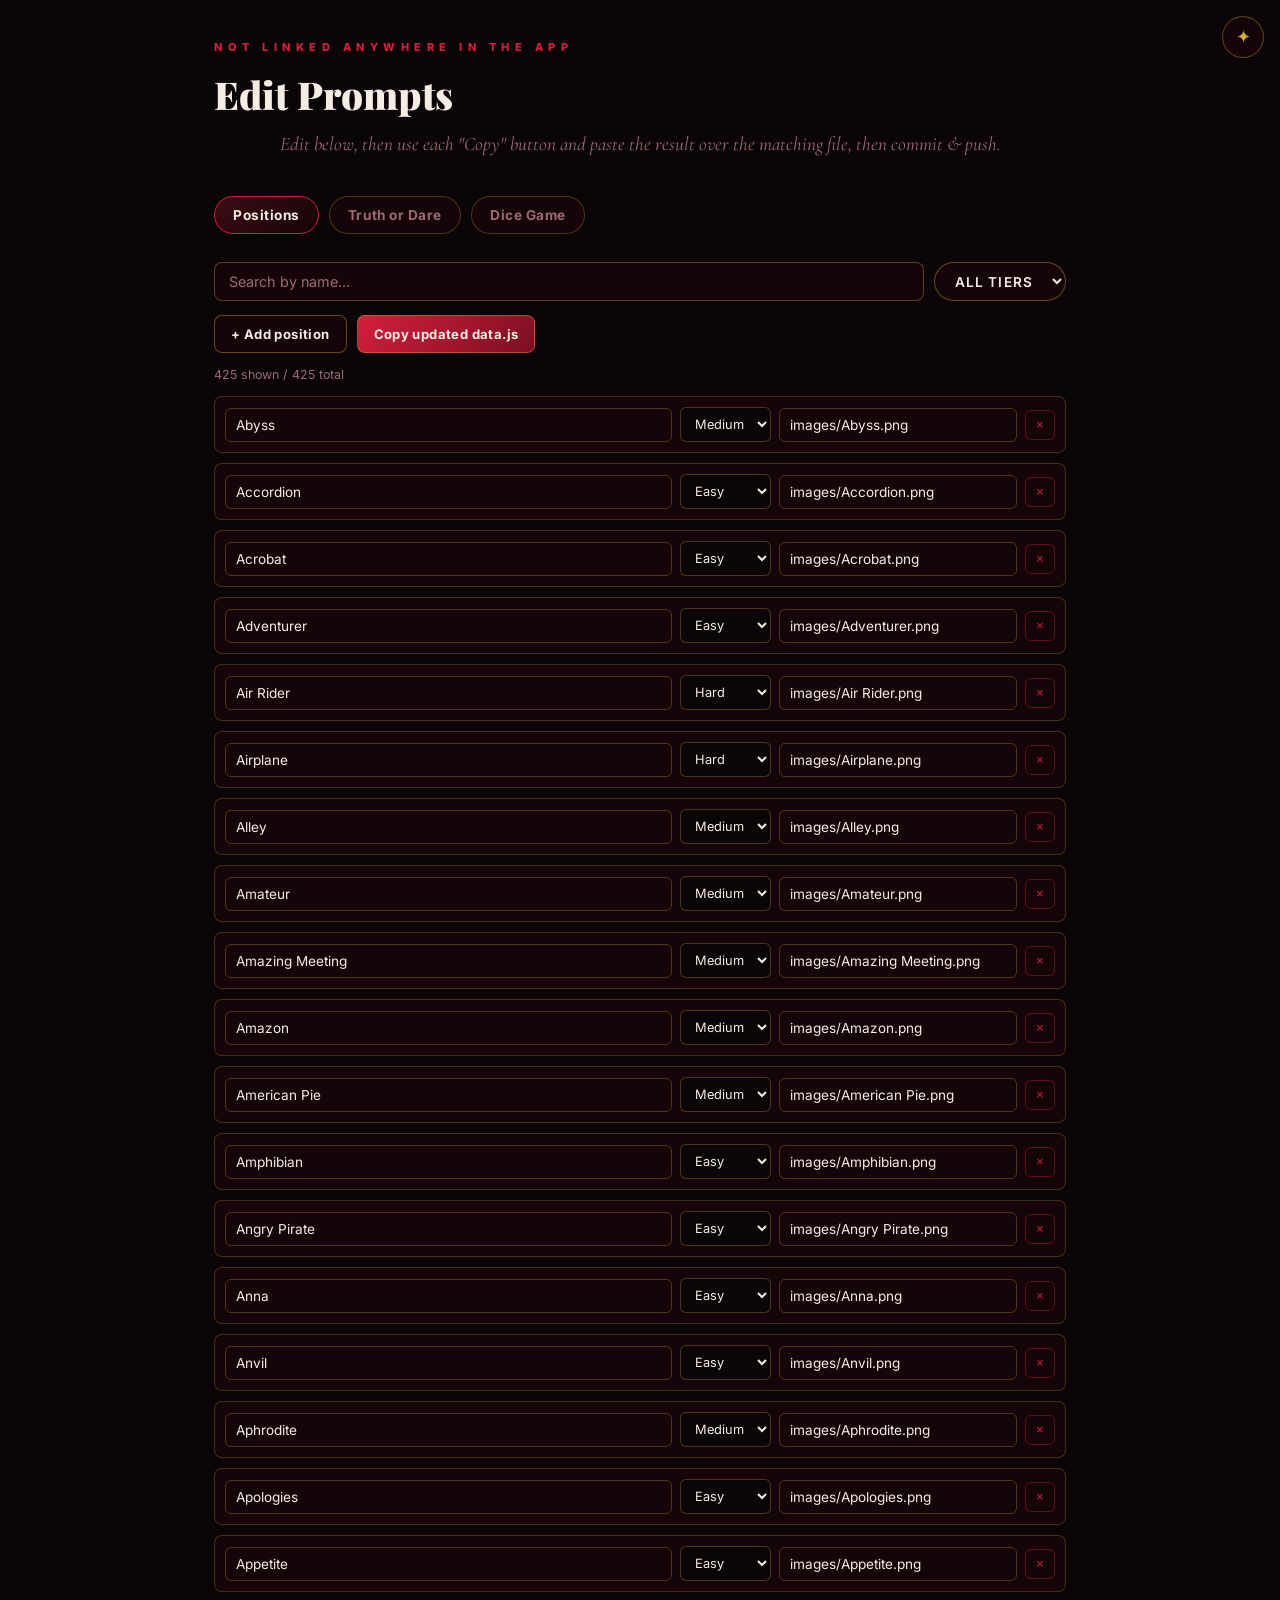
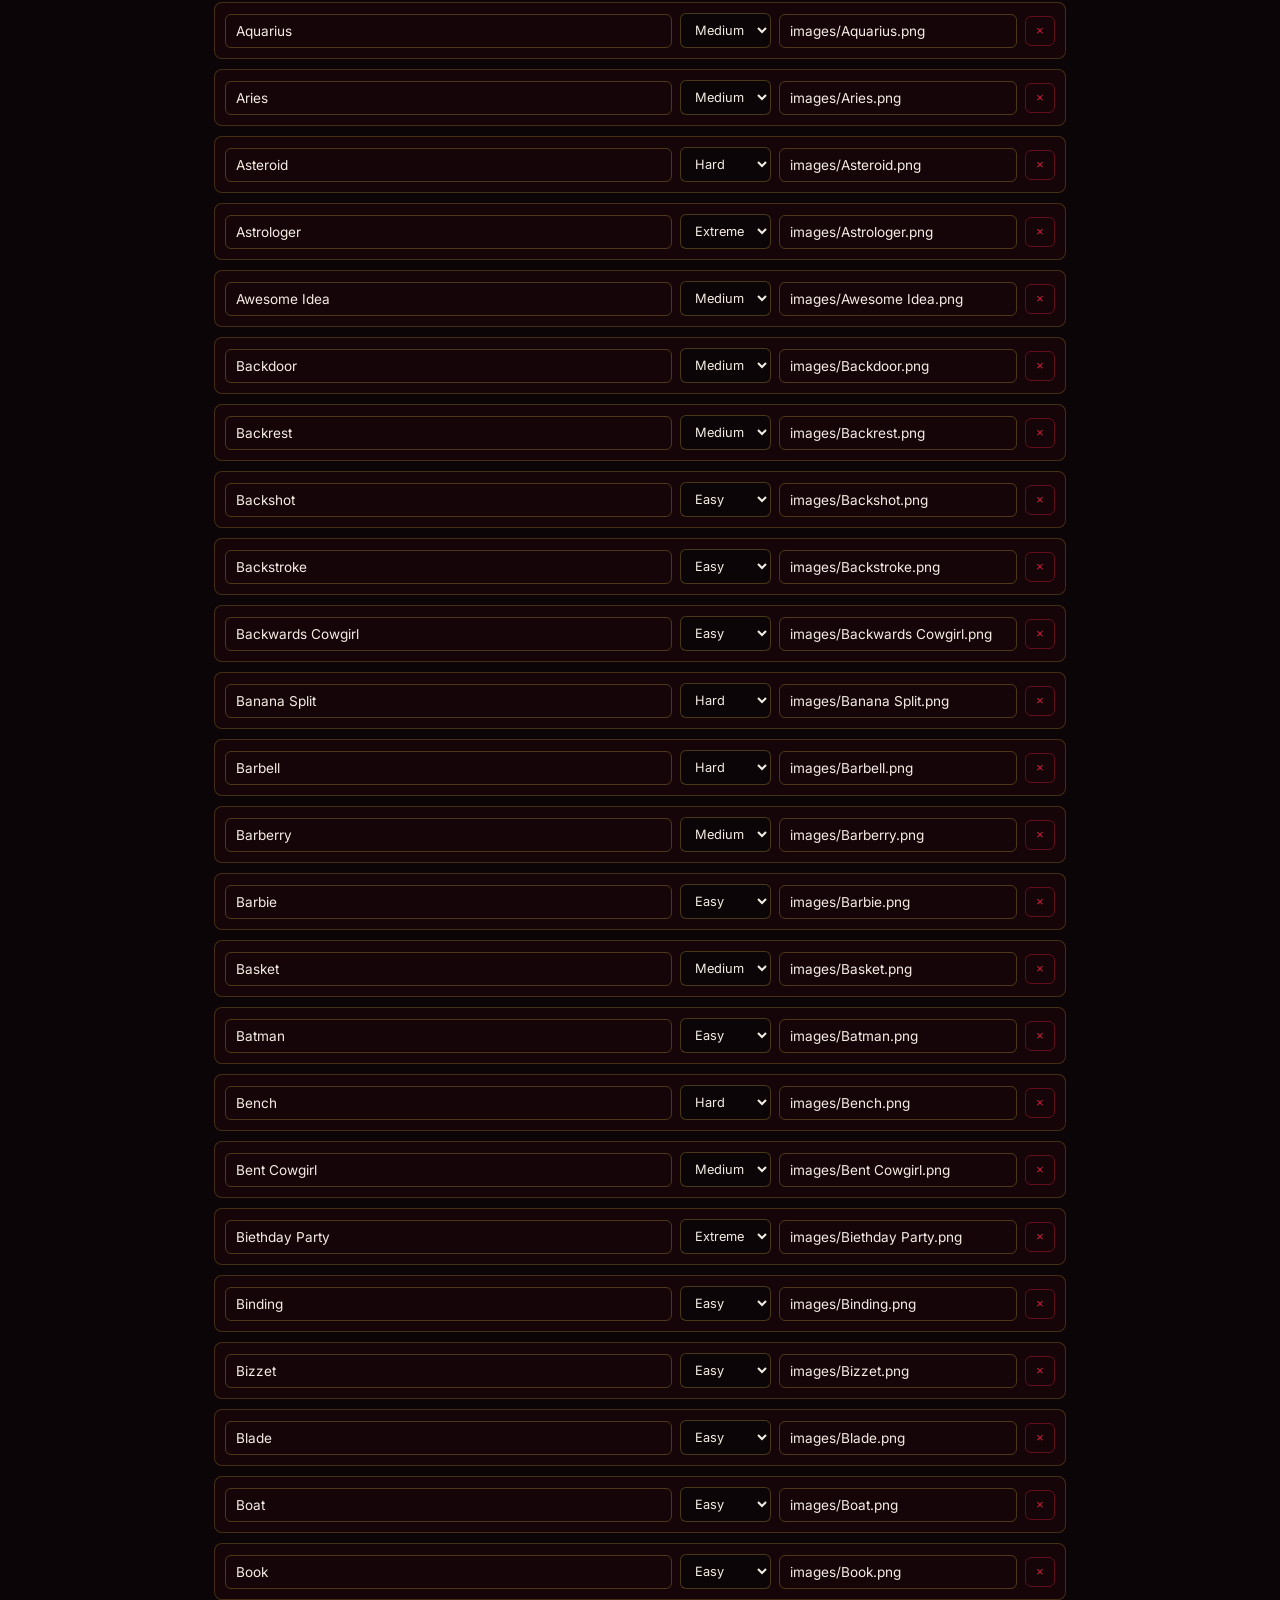
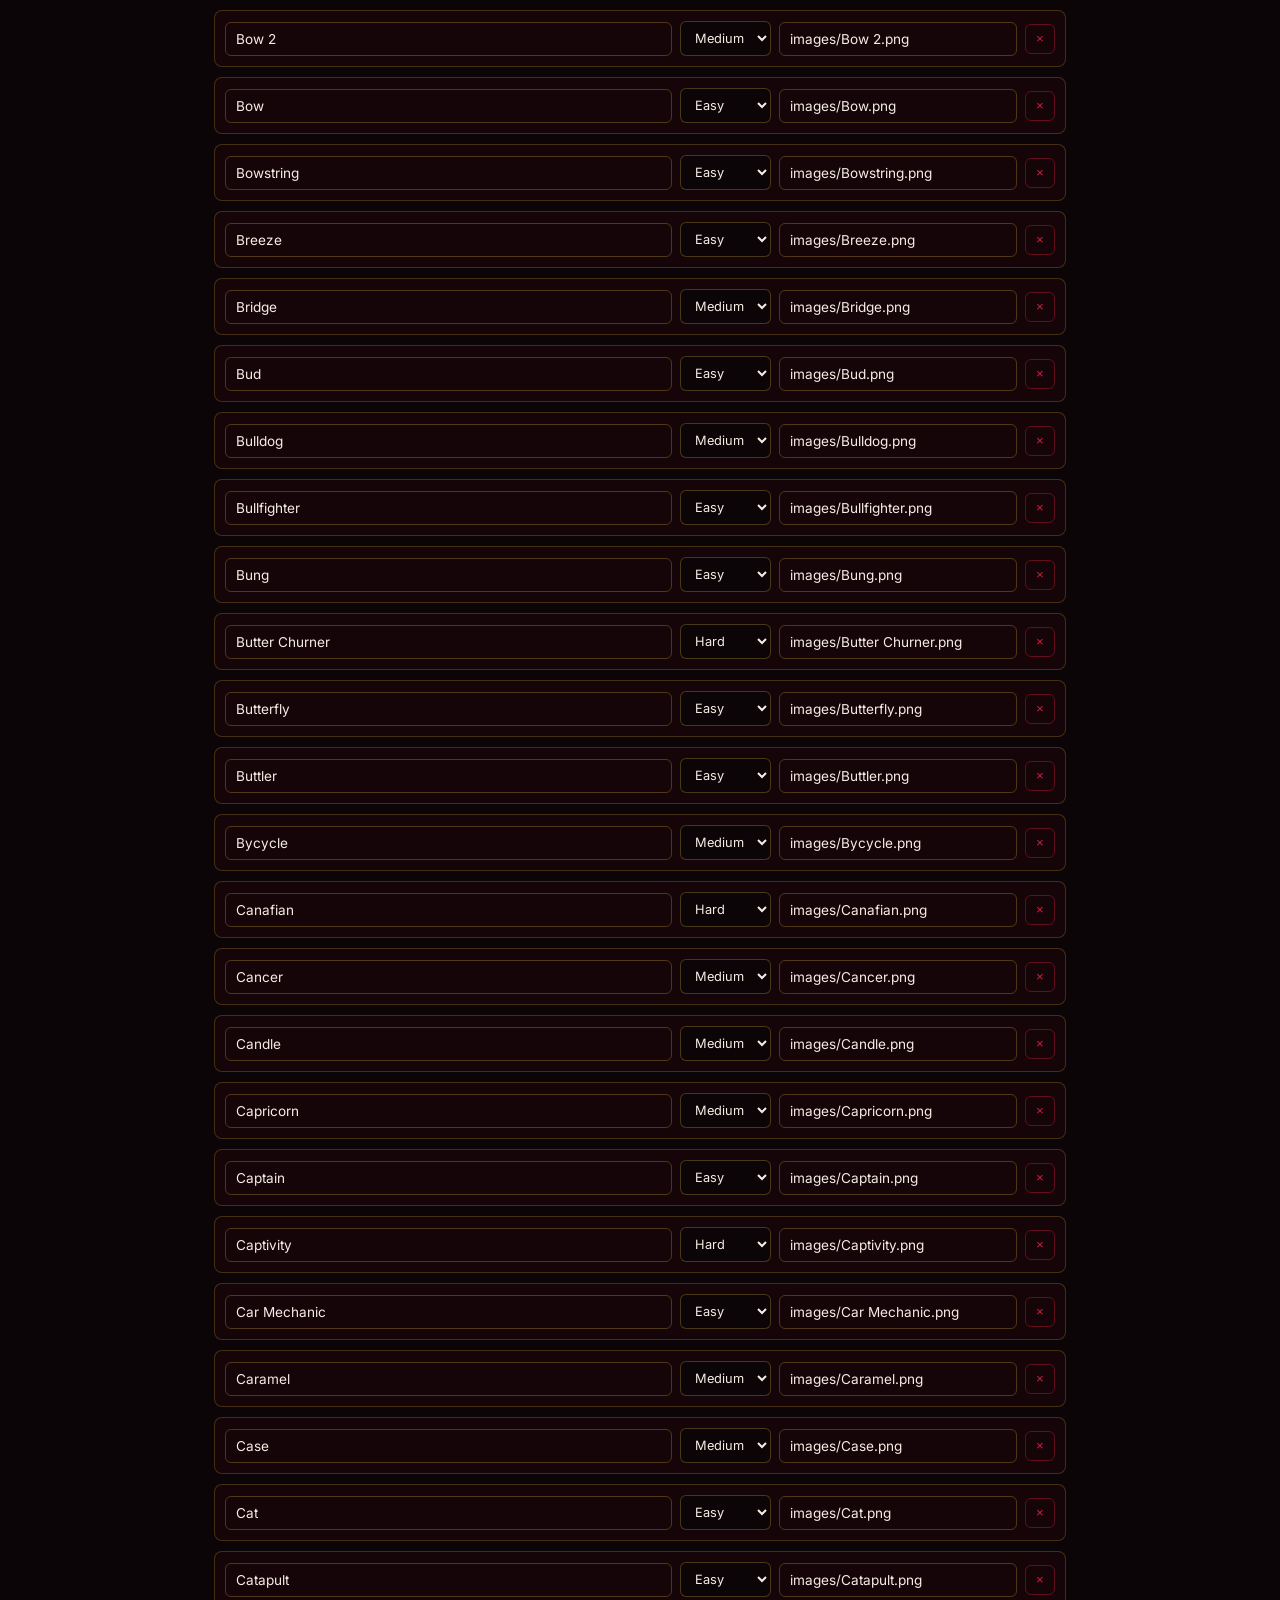
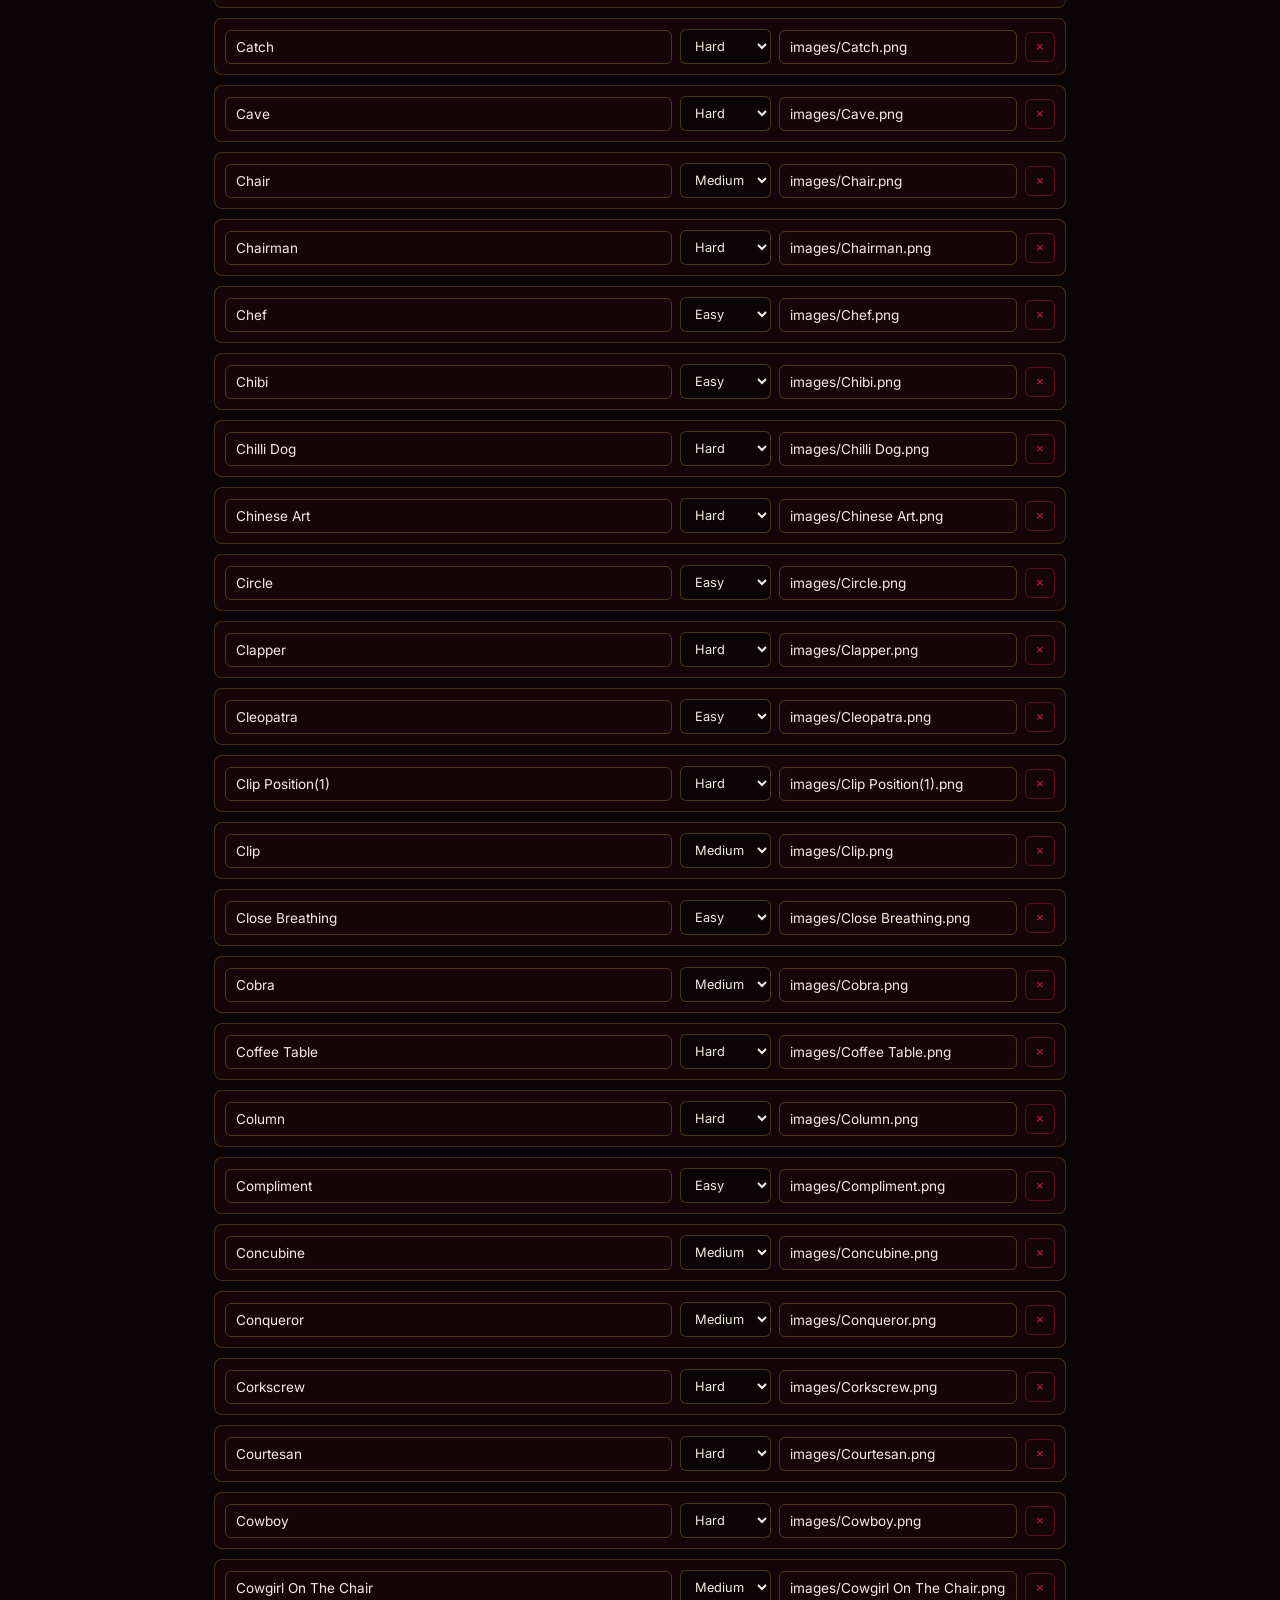
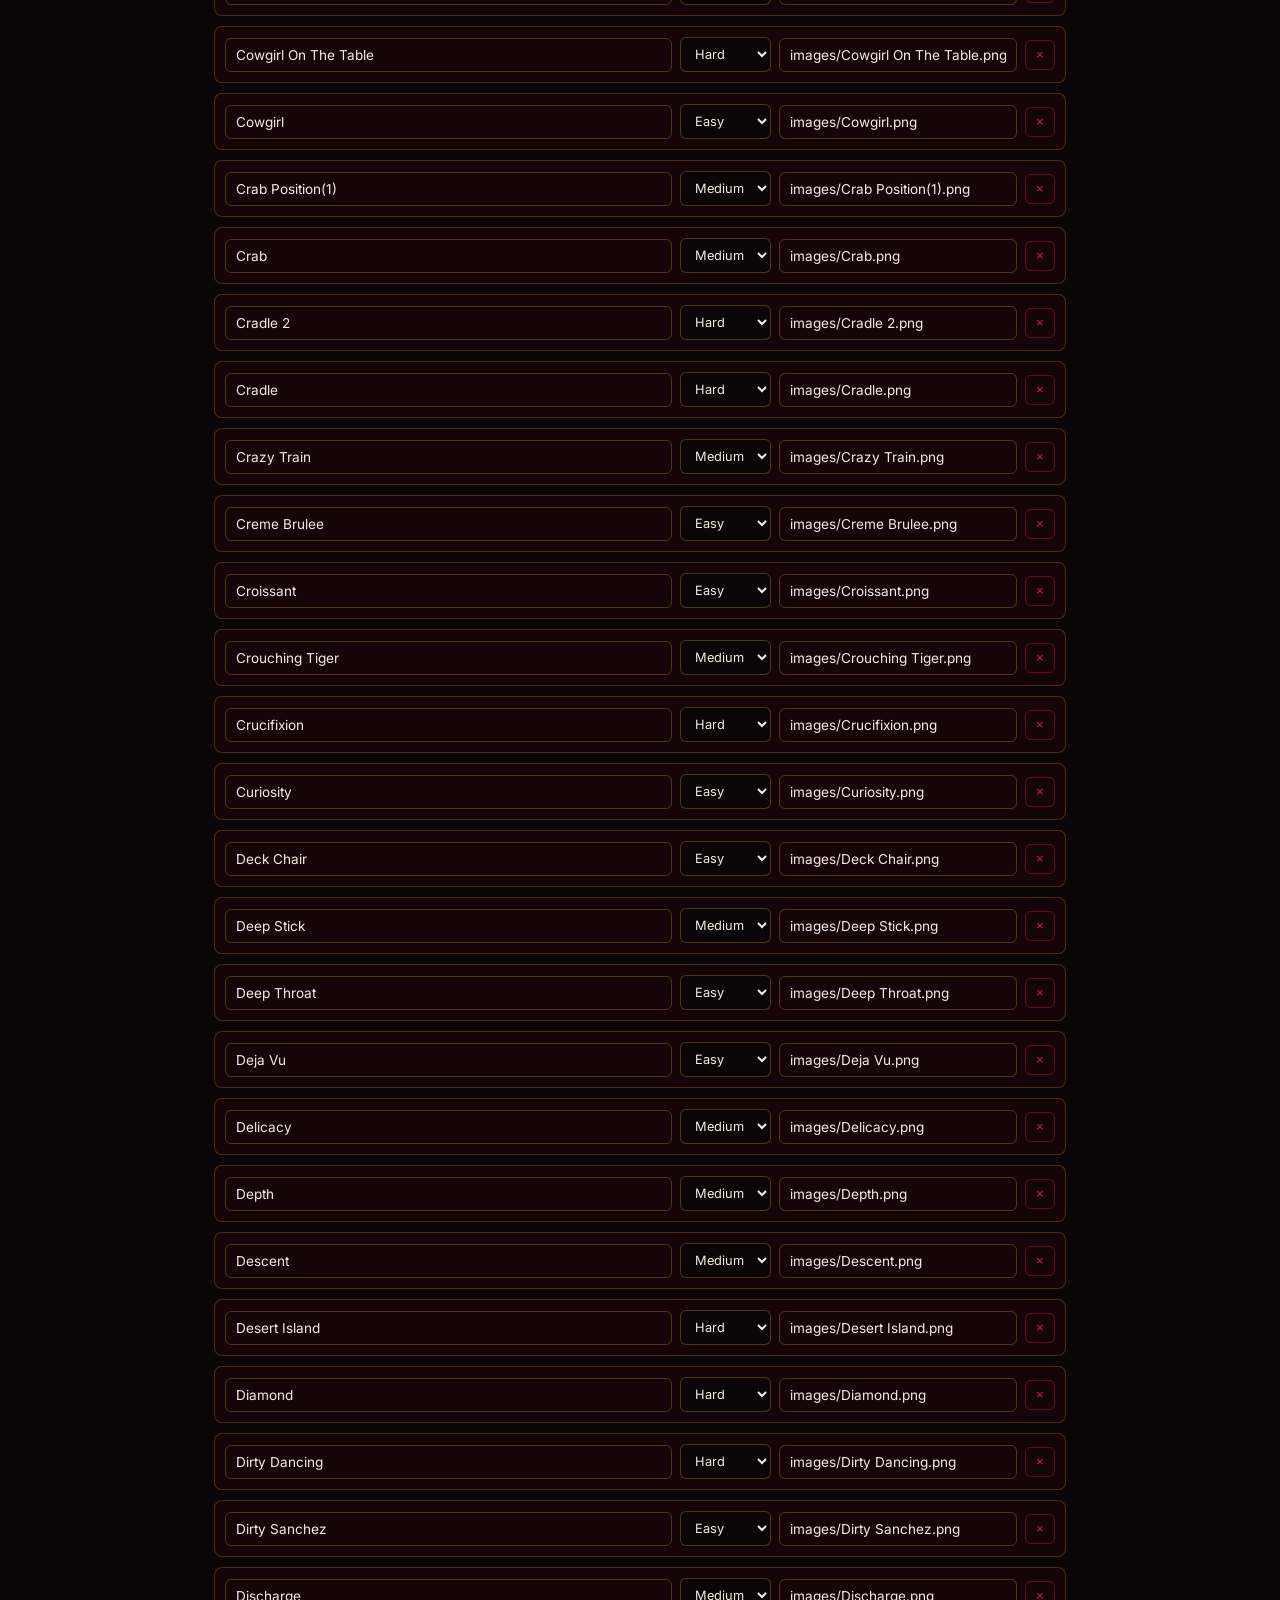
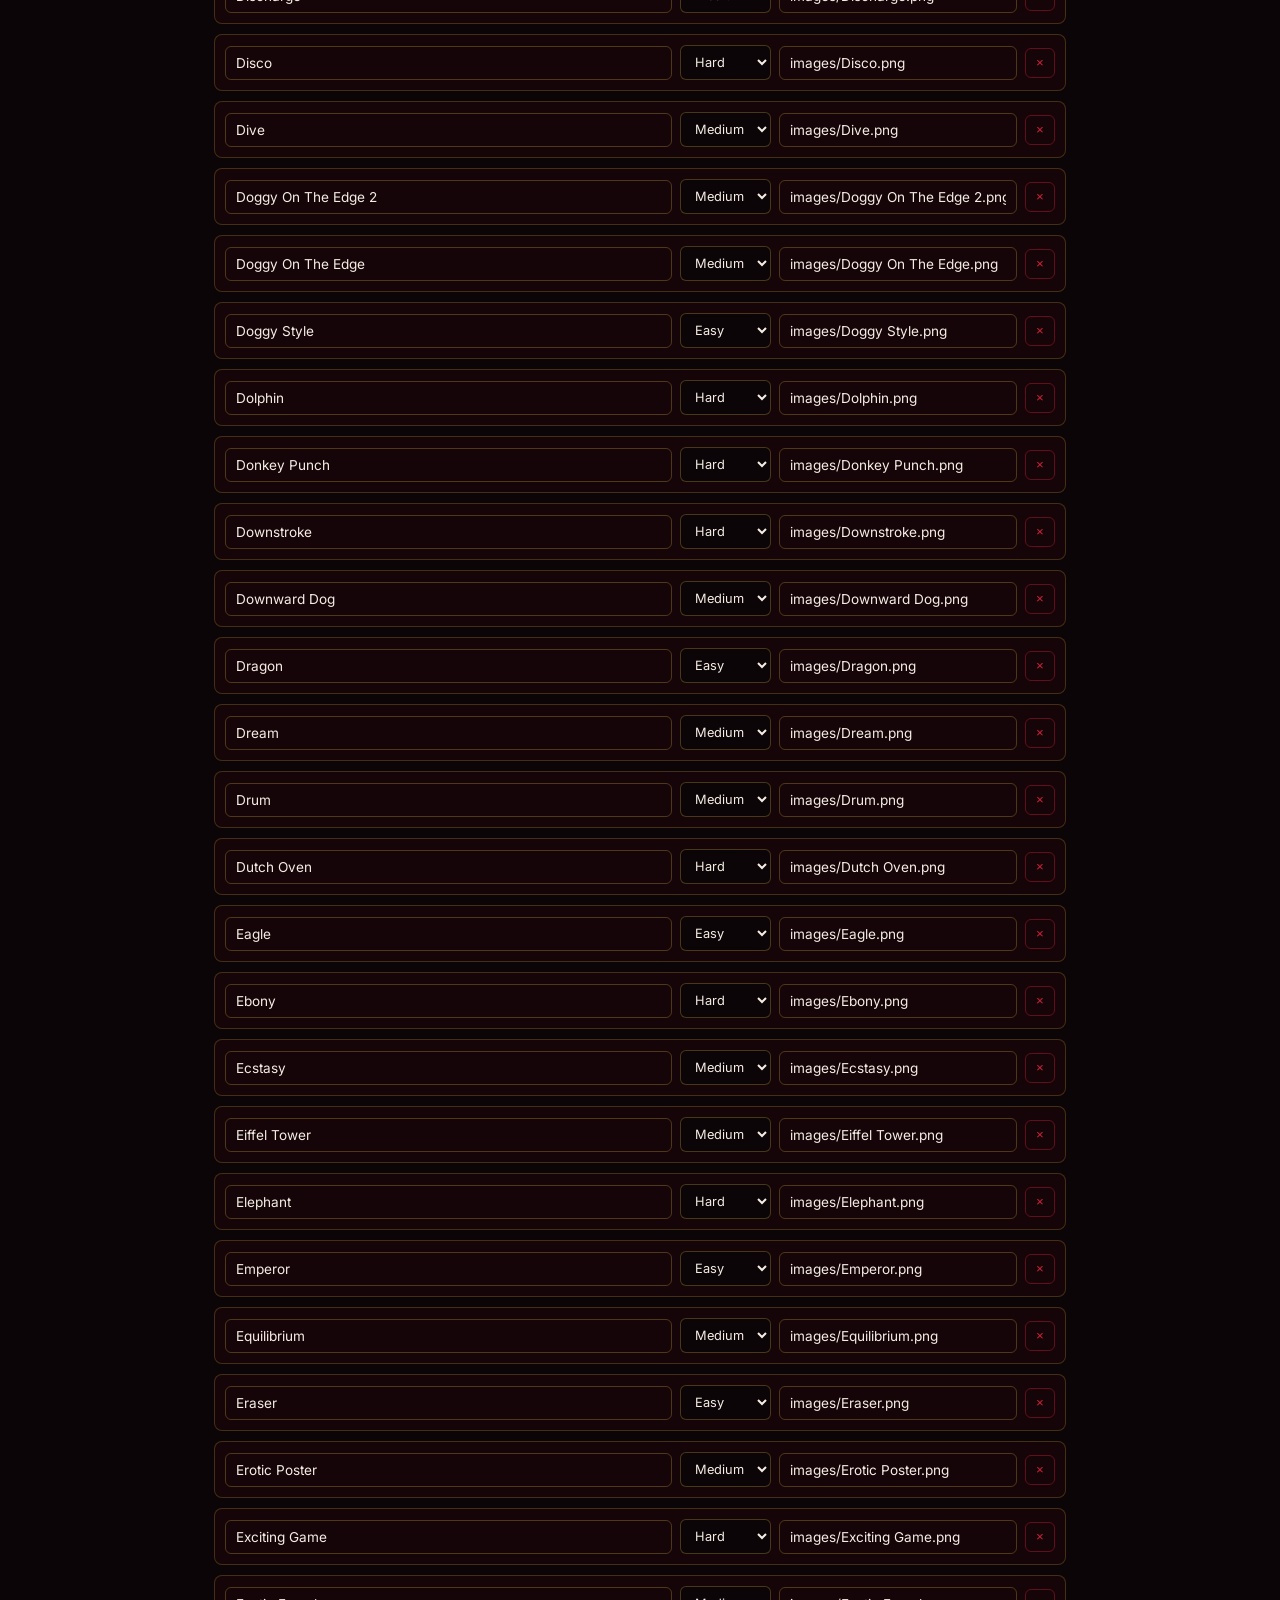
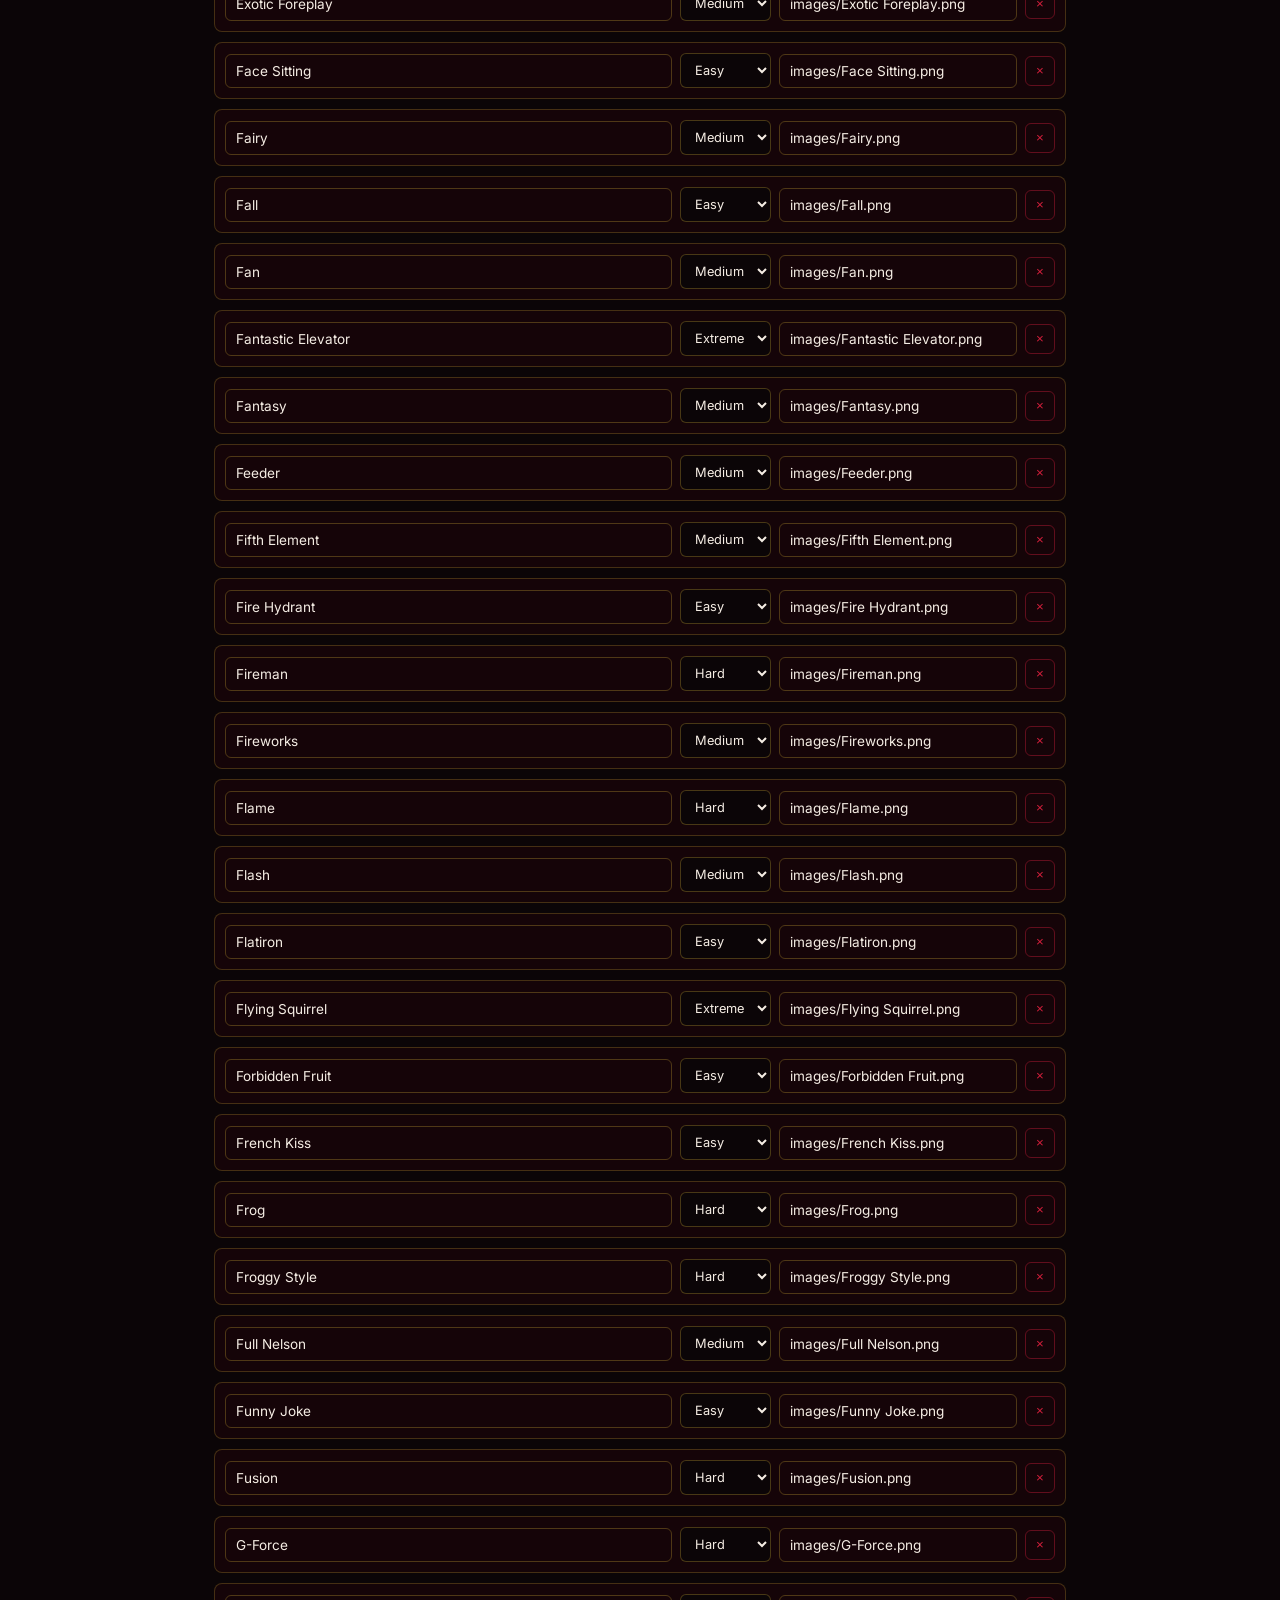
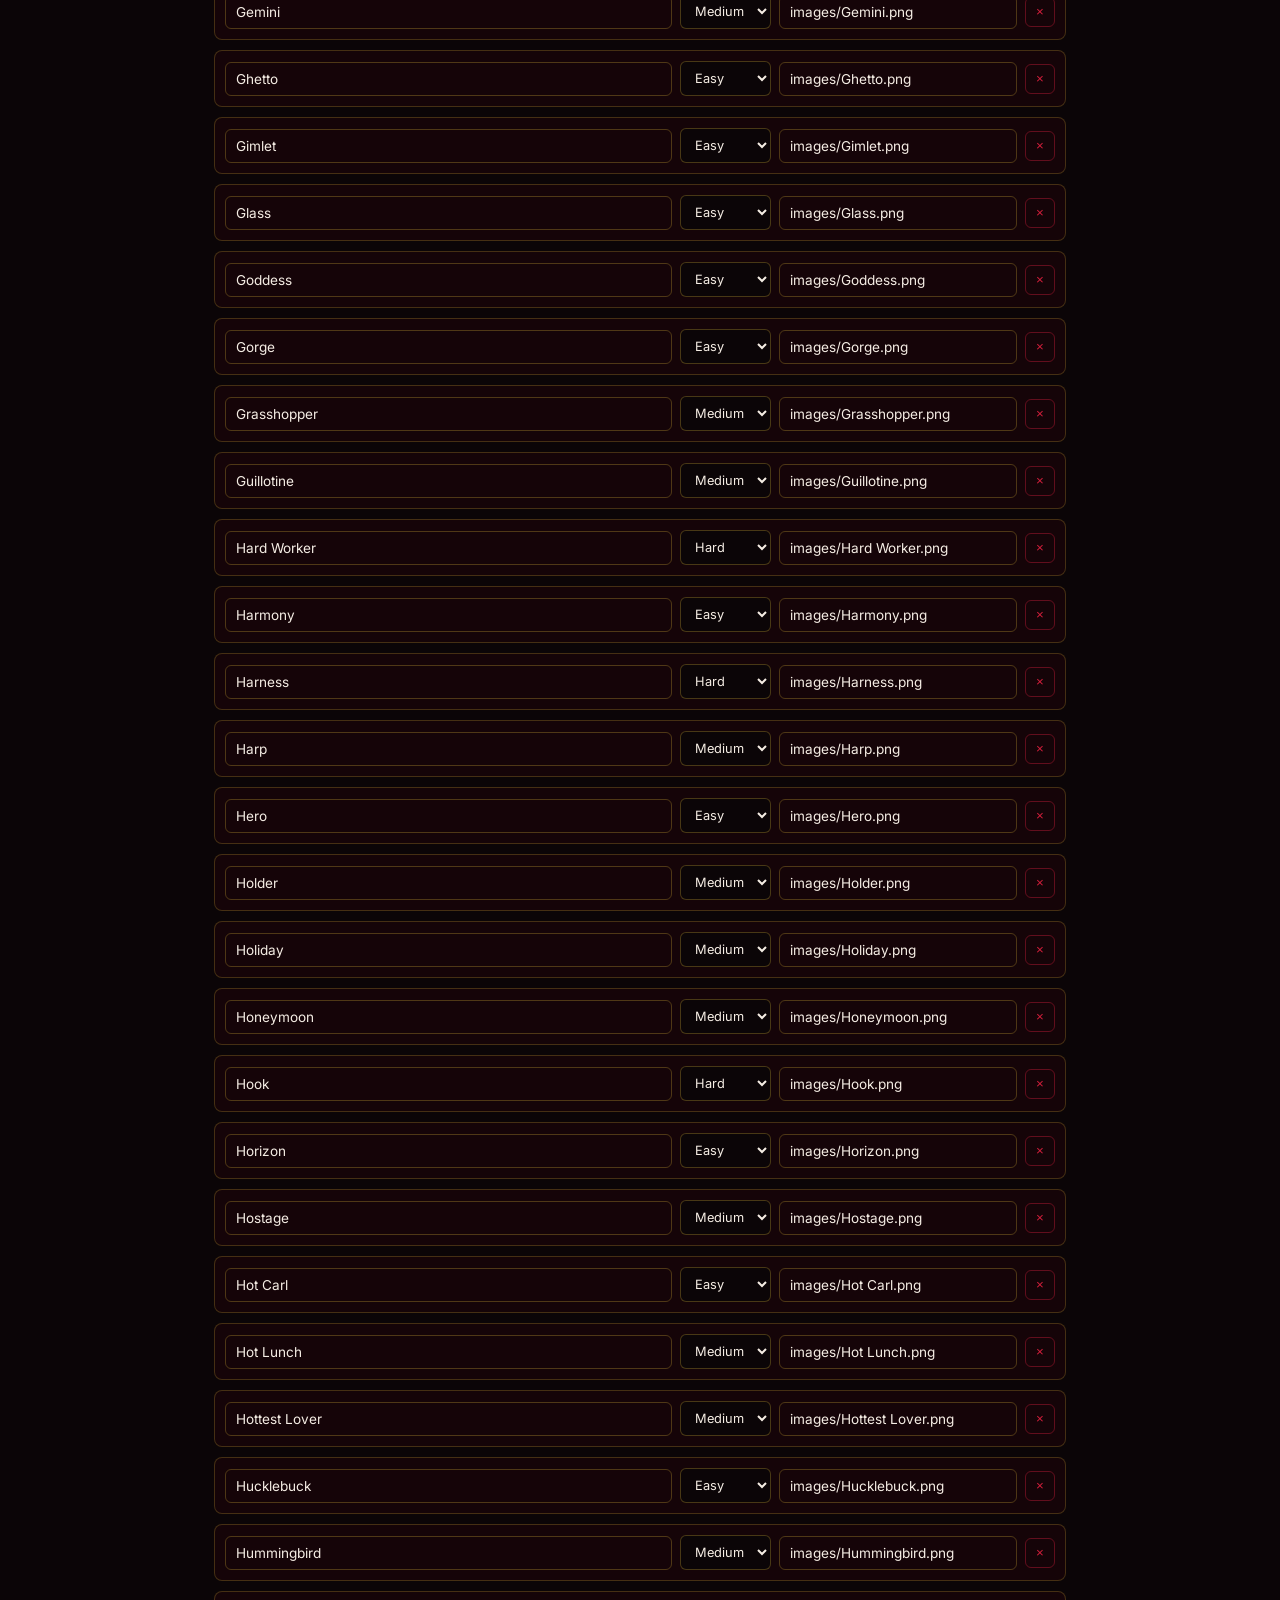
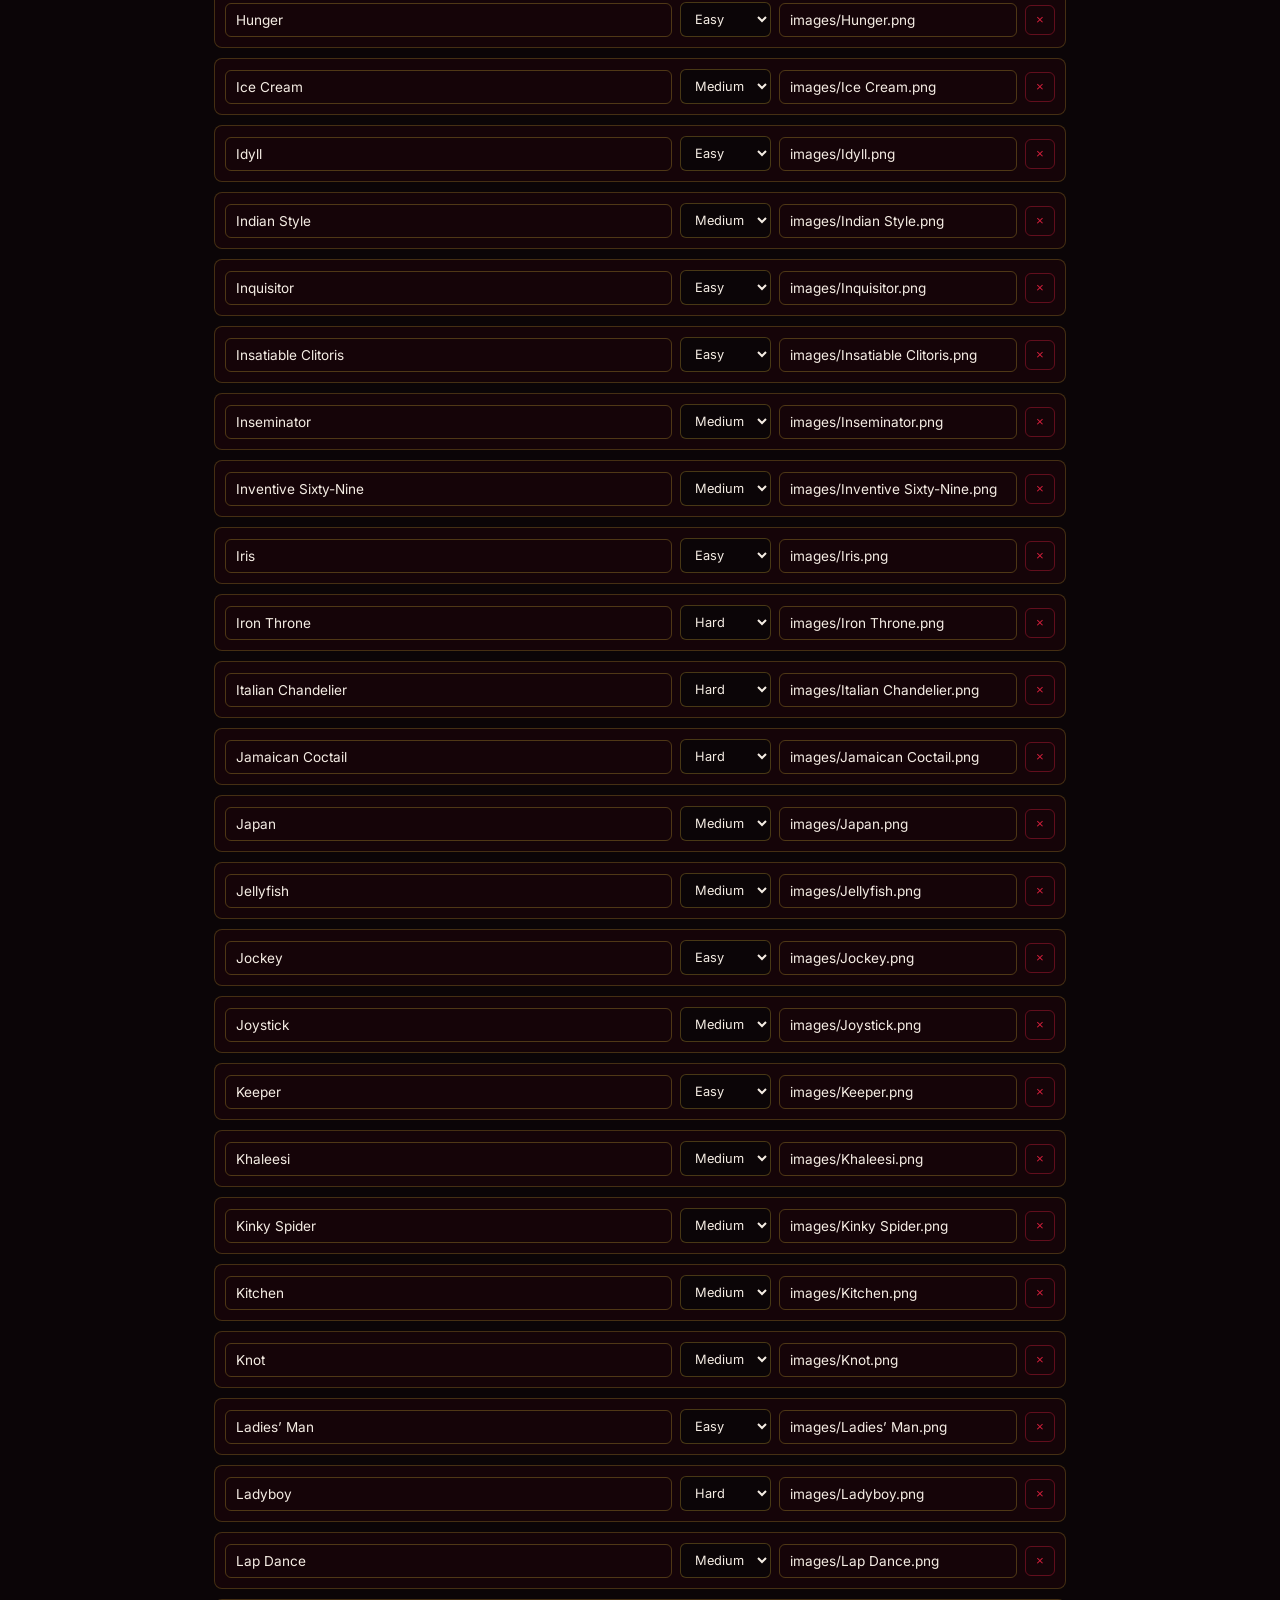
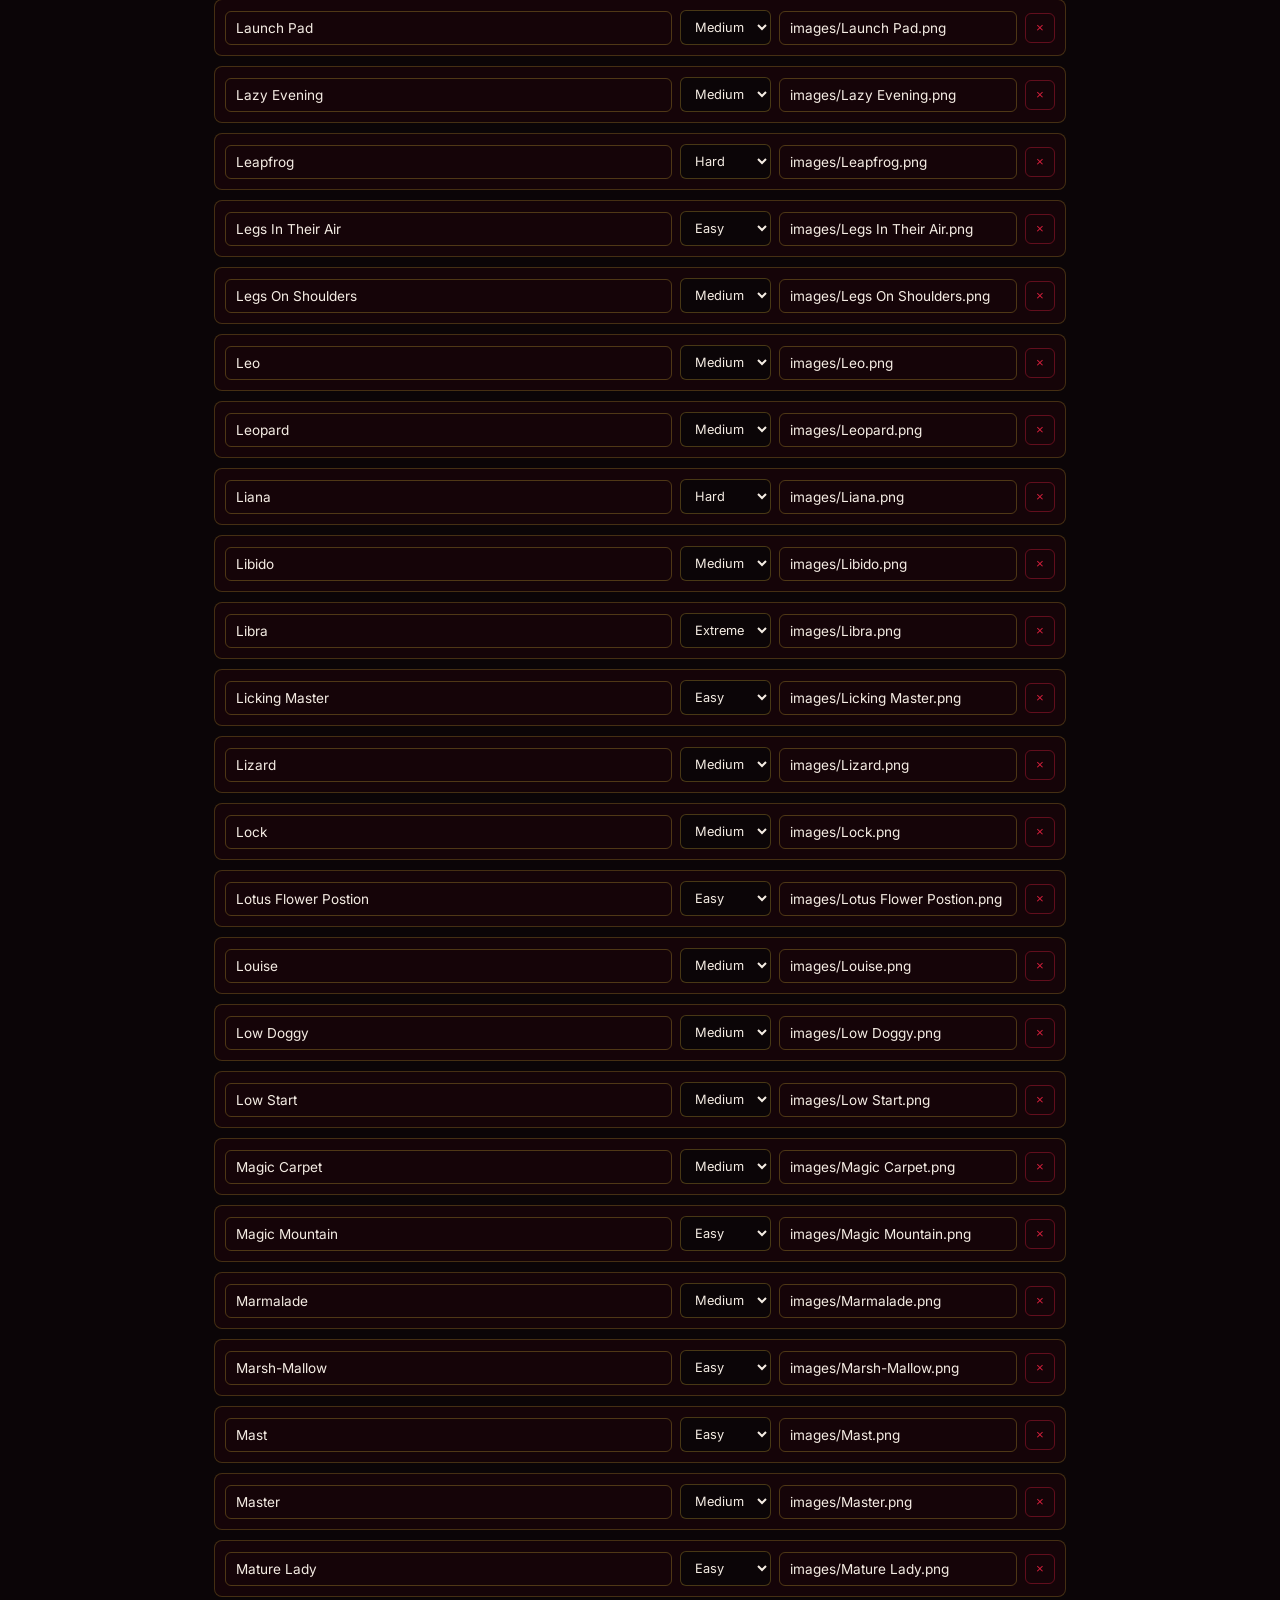
==== commit a68e2032: "310820261751" ====
--- a/edit.html
+++ b/edit.html
@@ -10,6 +10,8 @@
 <link rel="stylesheet" href="edit.css?v=1" />
 </head>
 <body>
+
+  <button id="theme-toggle" class="theme-toggle" aria-label="Toggle neon theme" title="Toggle neon theme">&#10022;</button>
 
   <div class="edit-page">
     <p class="eyebrow">not linked anywhere in the app</p>
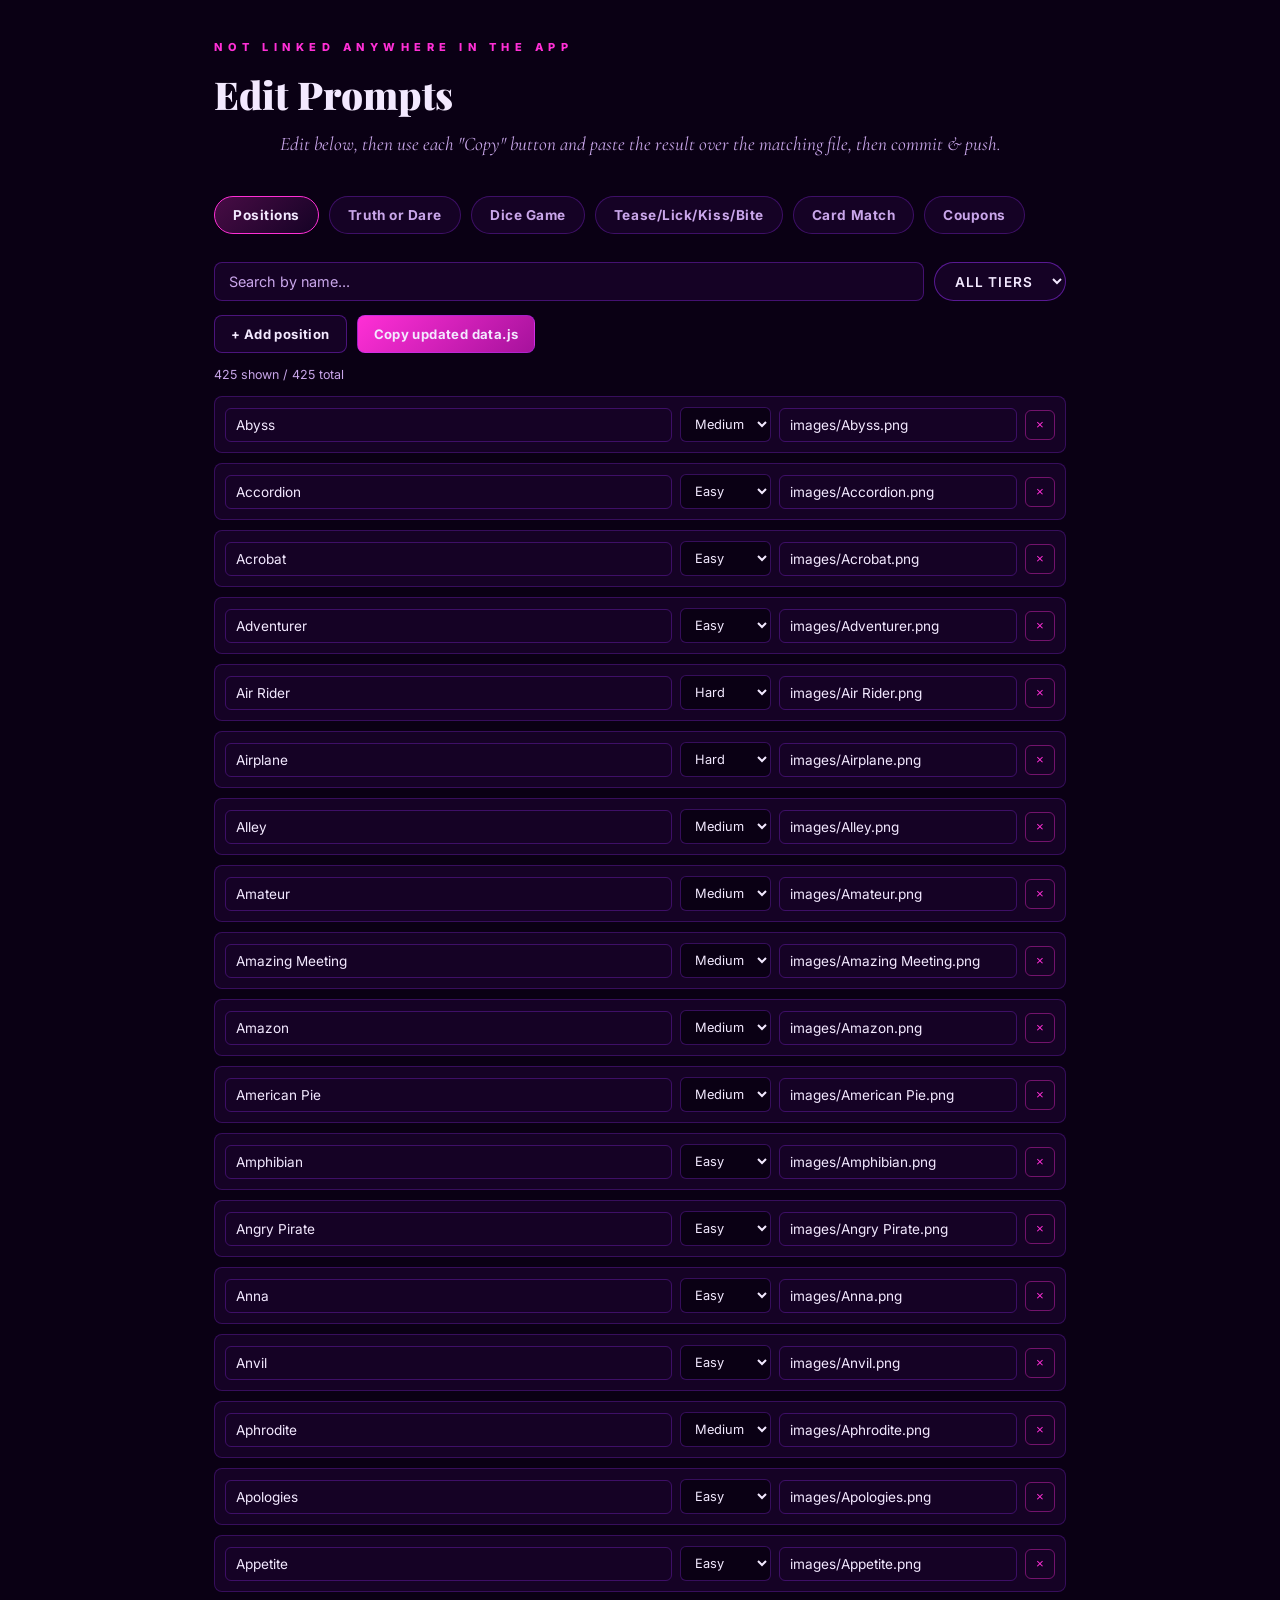
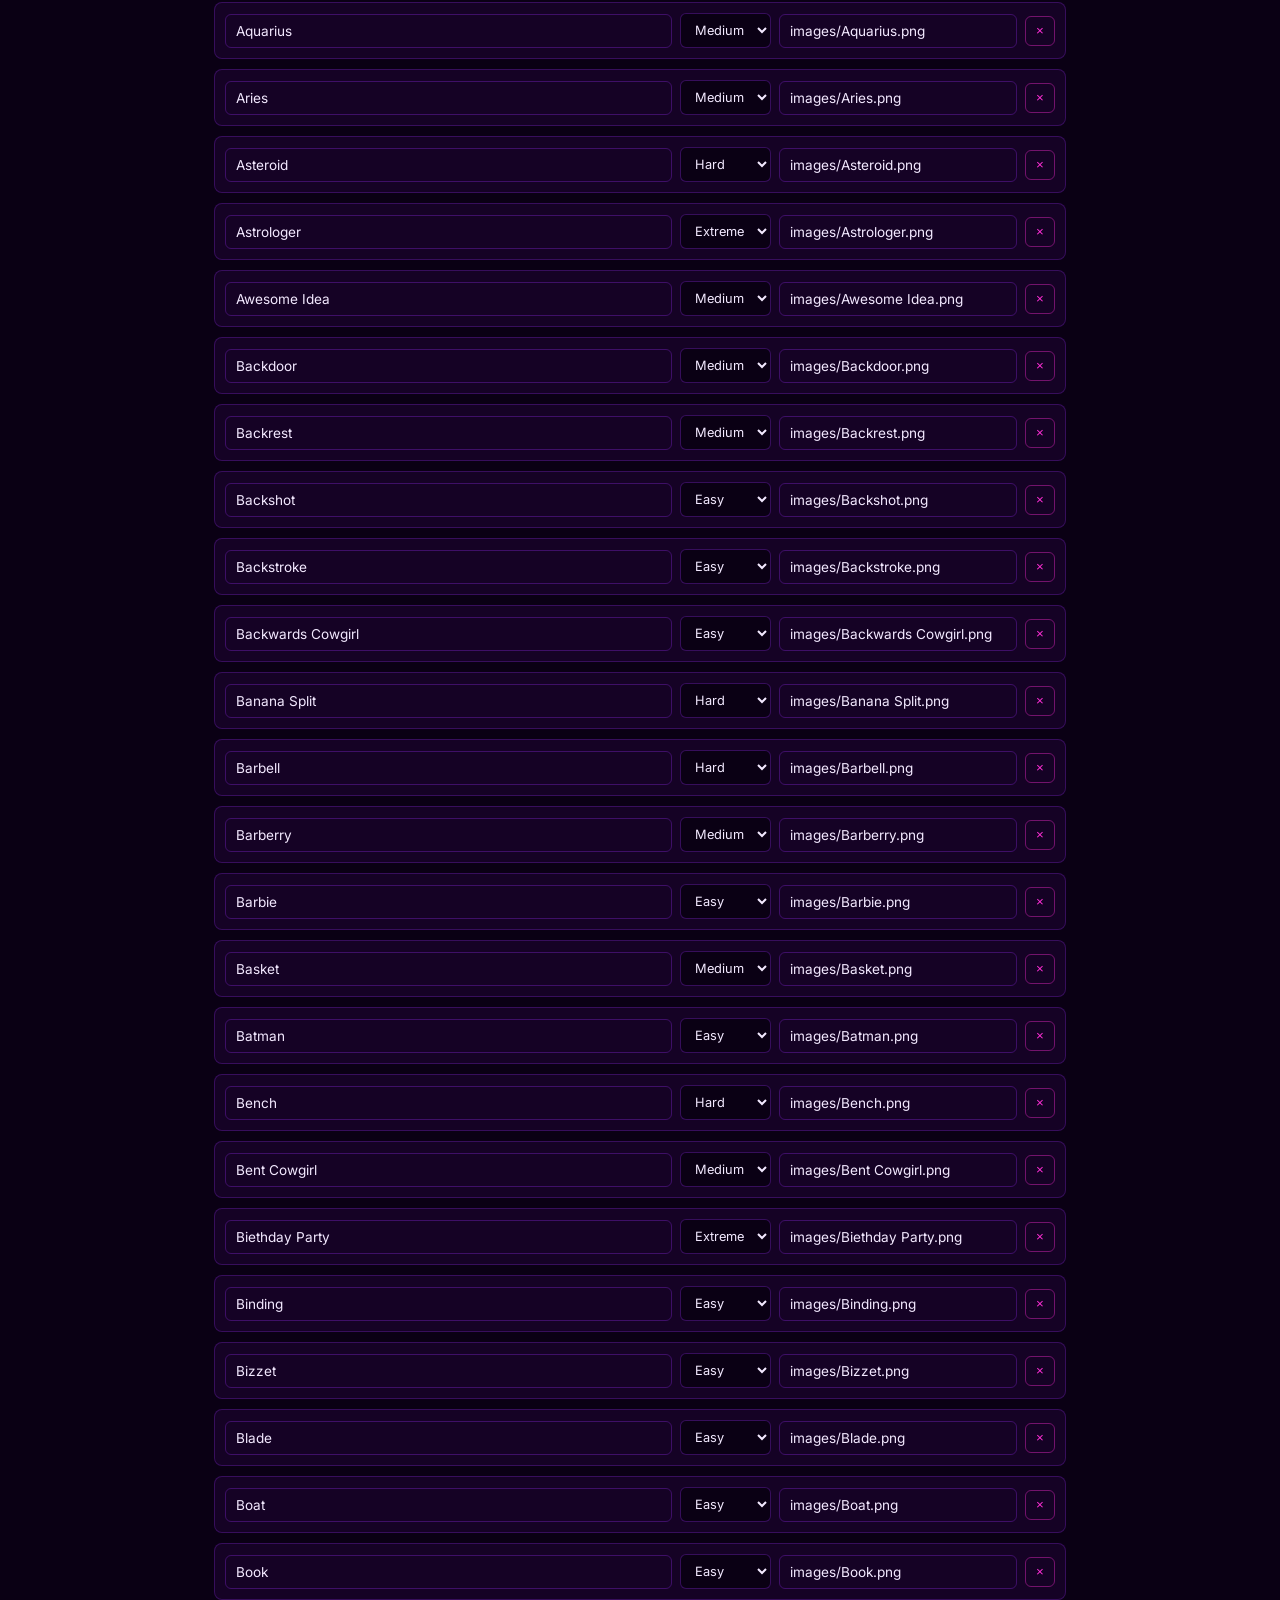
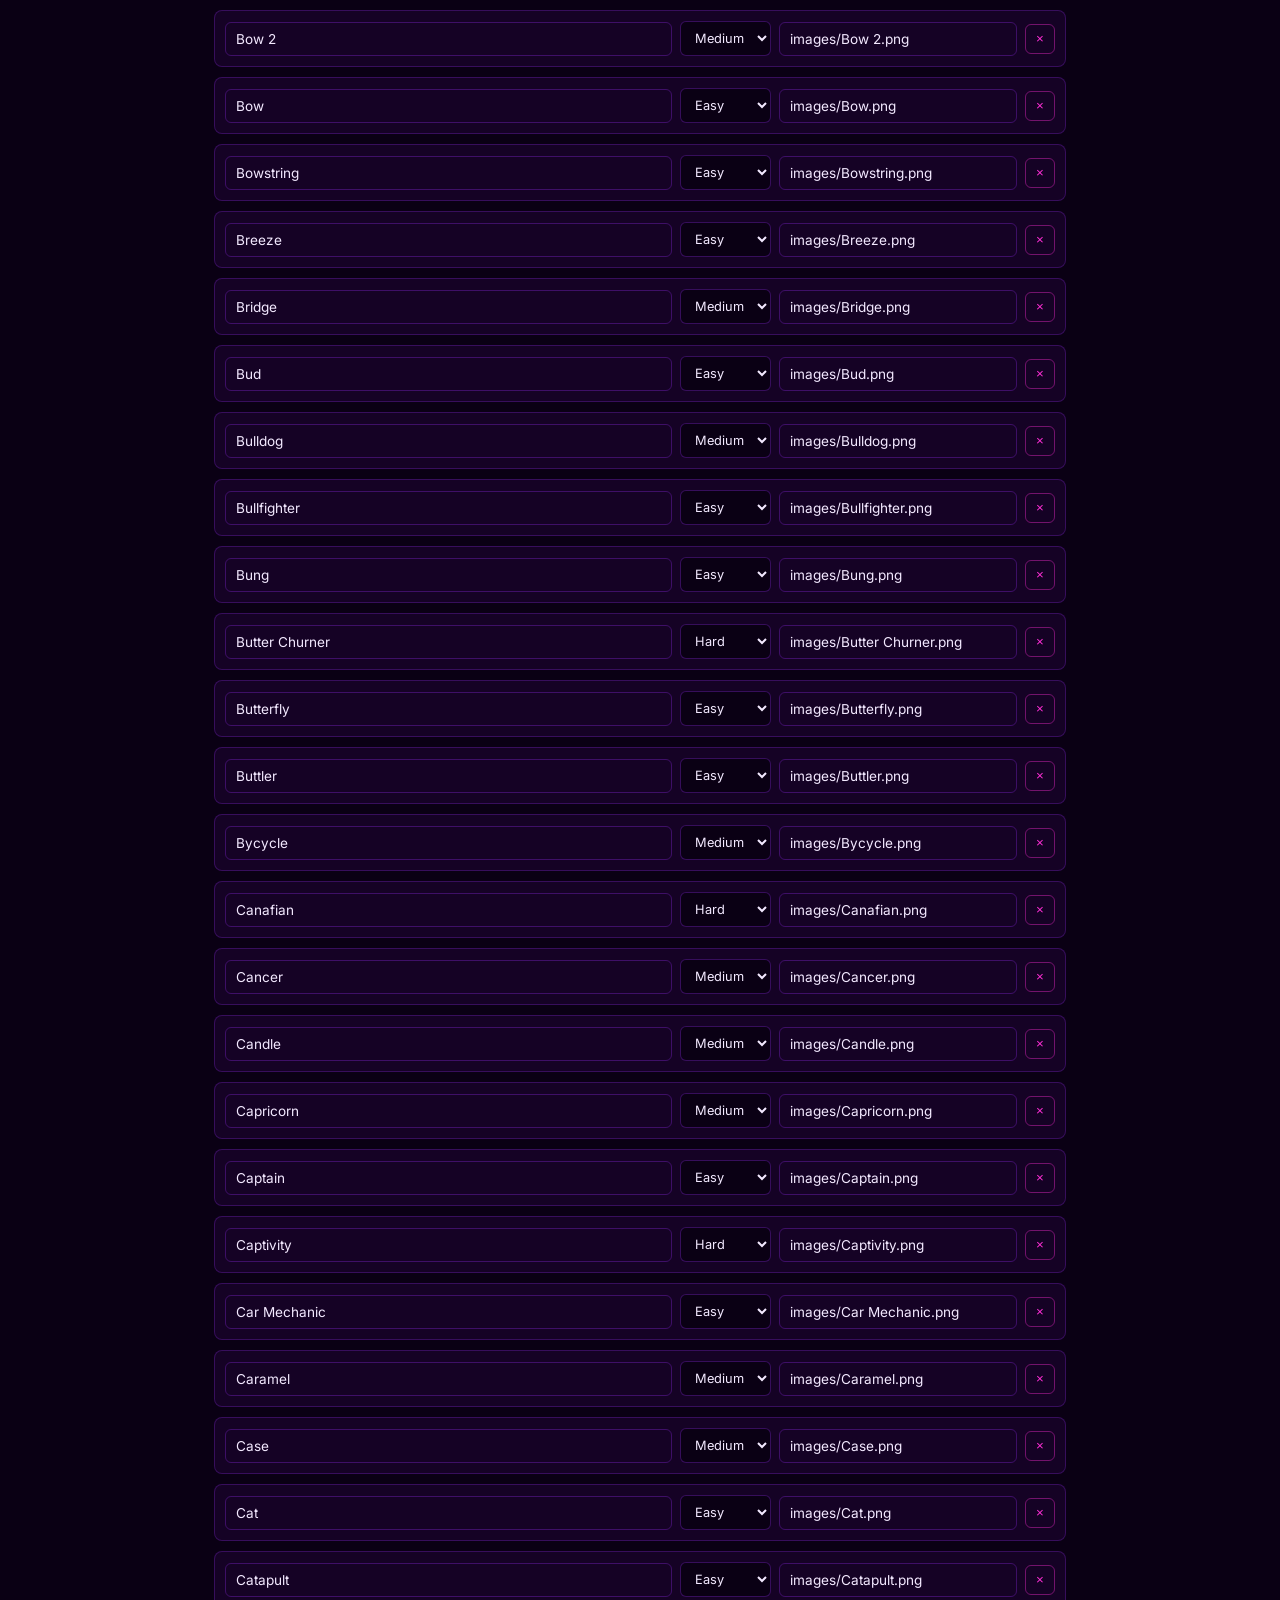
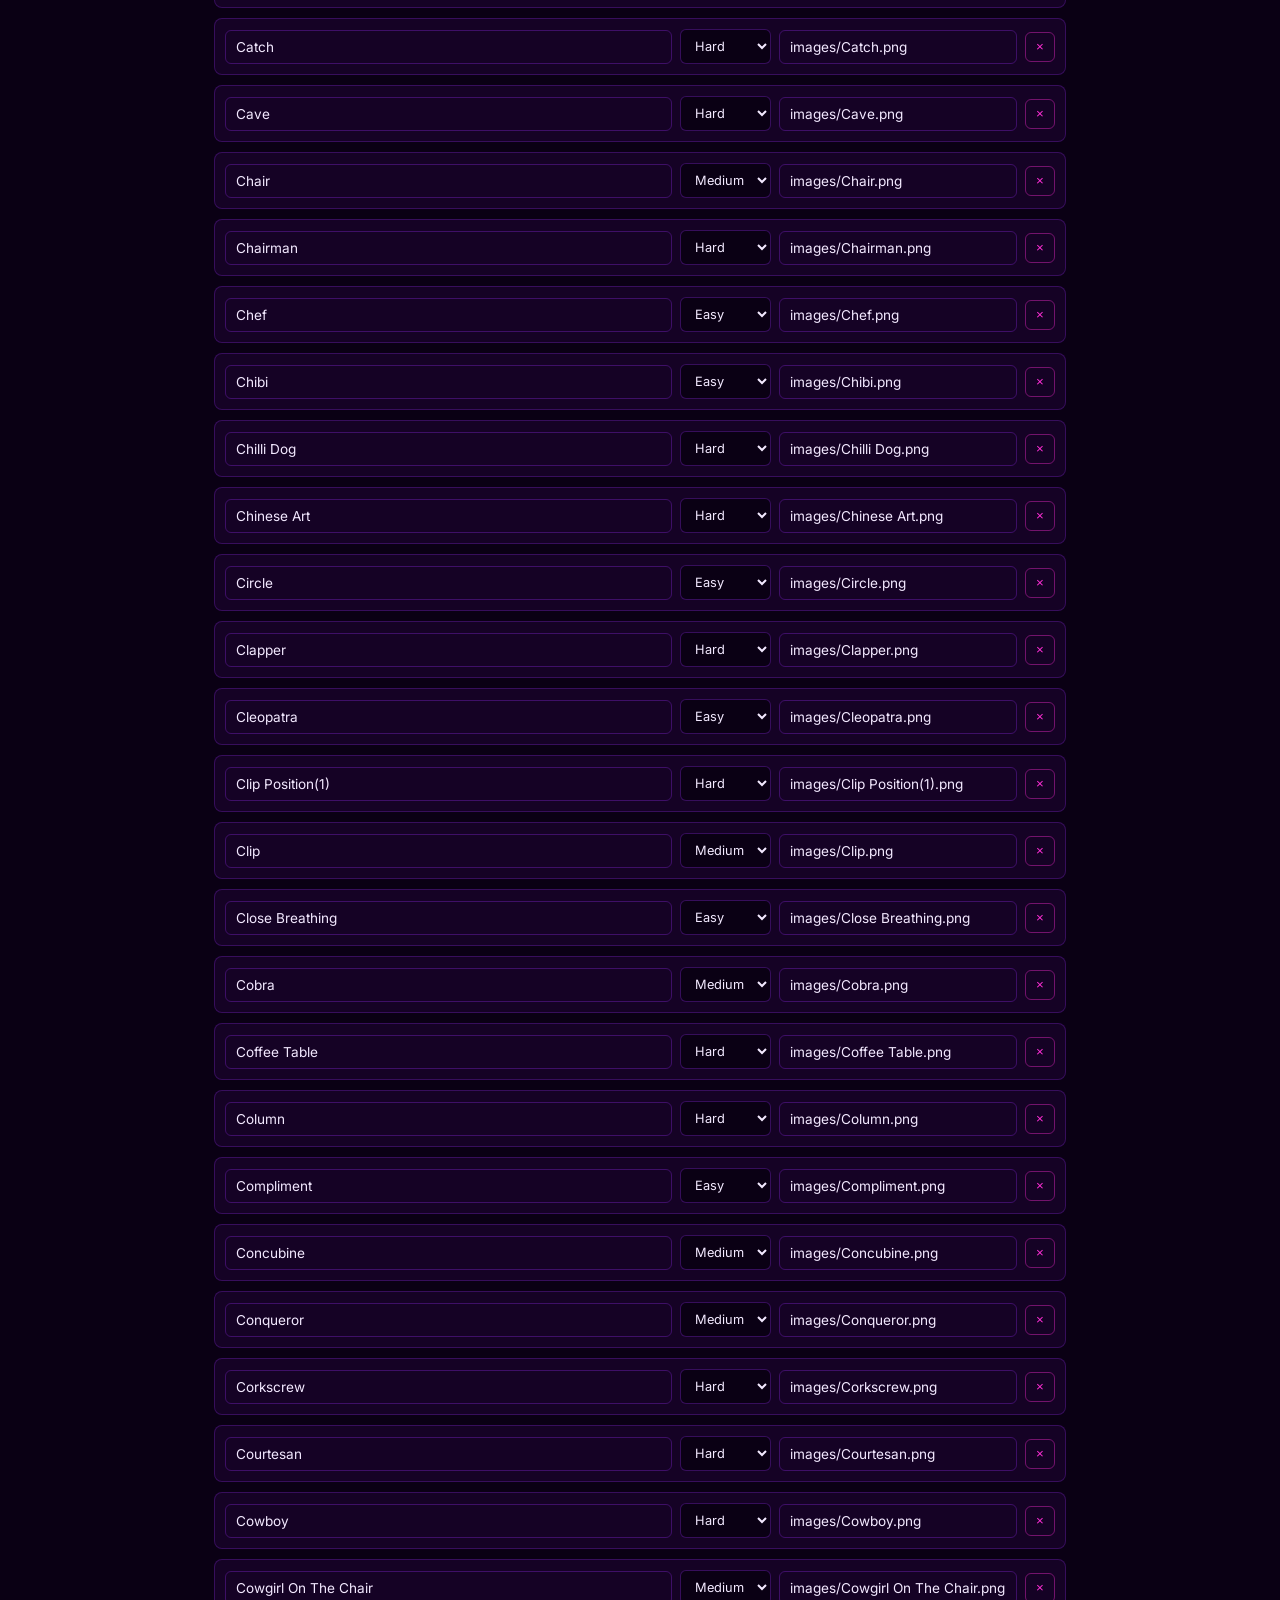
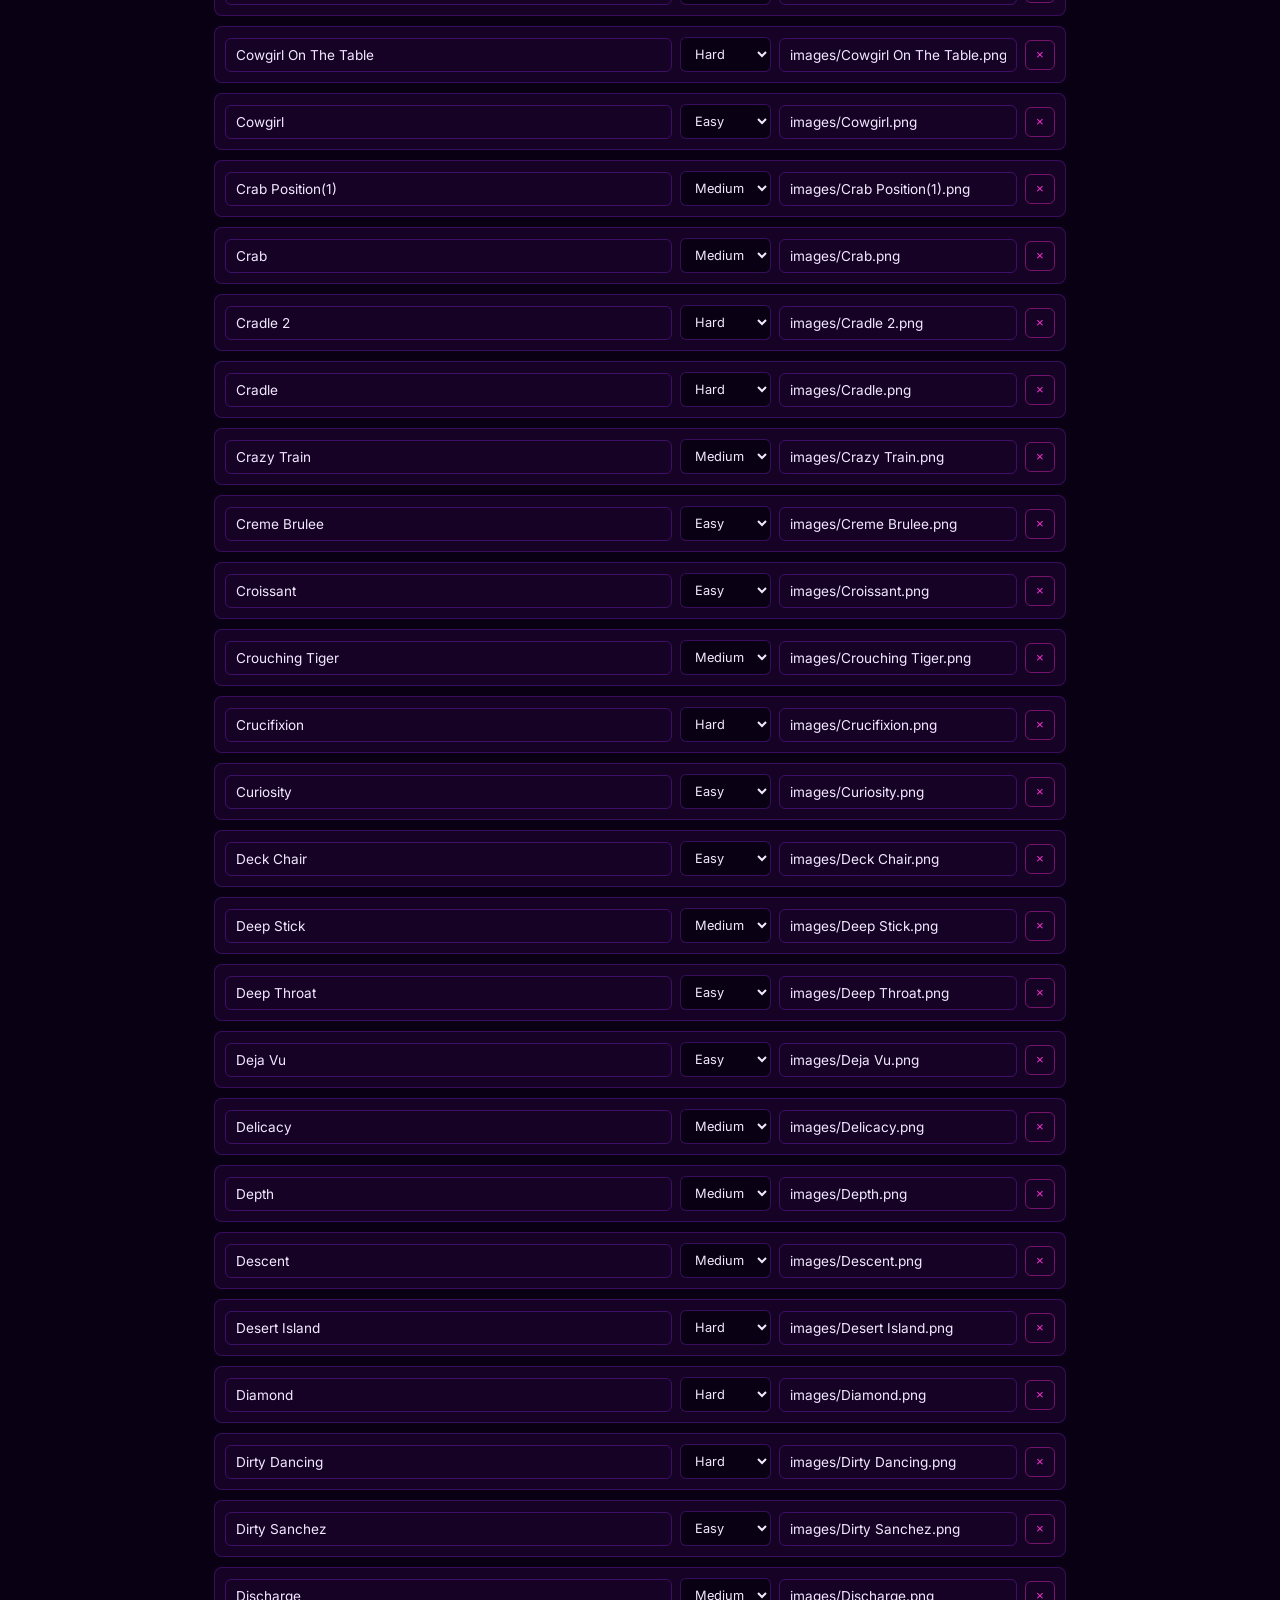
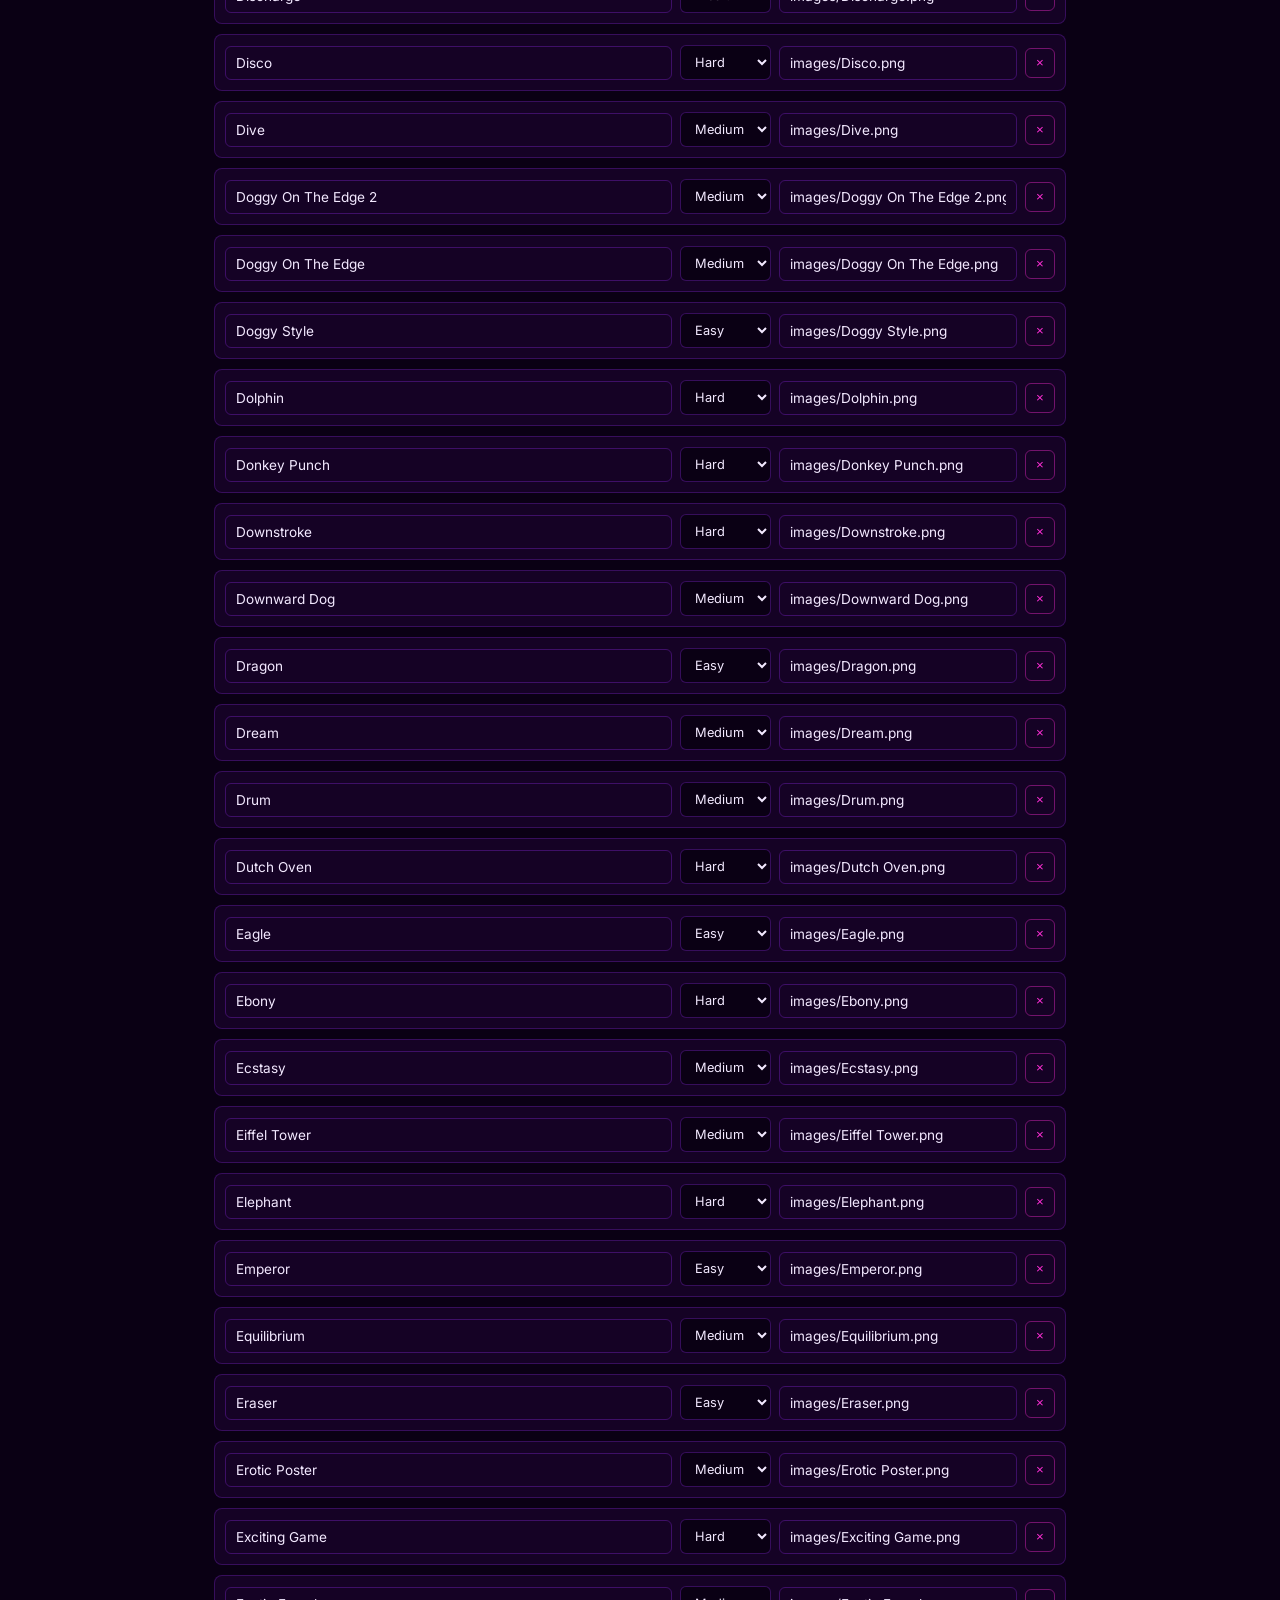
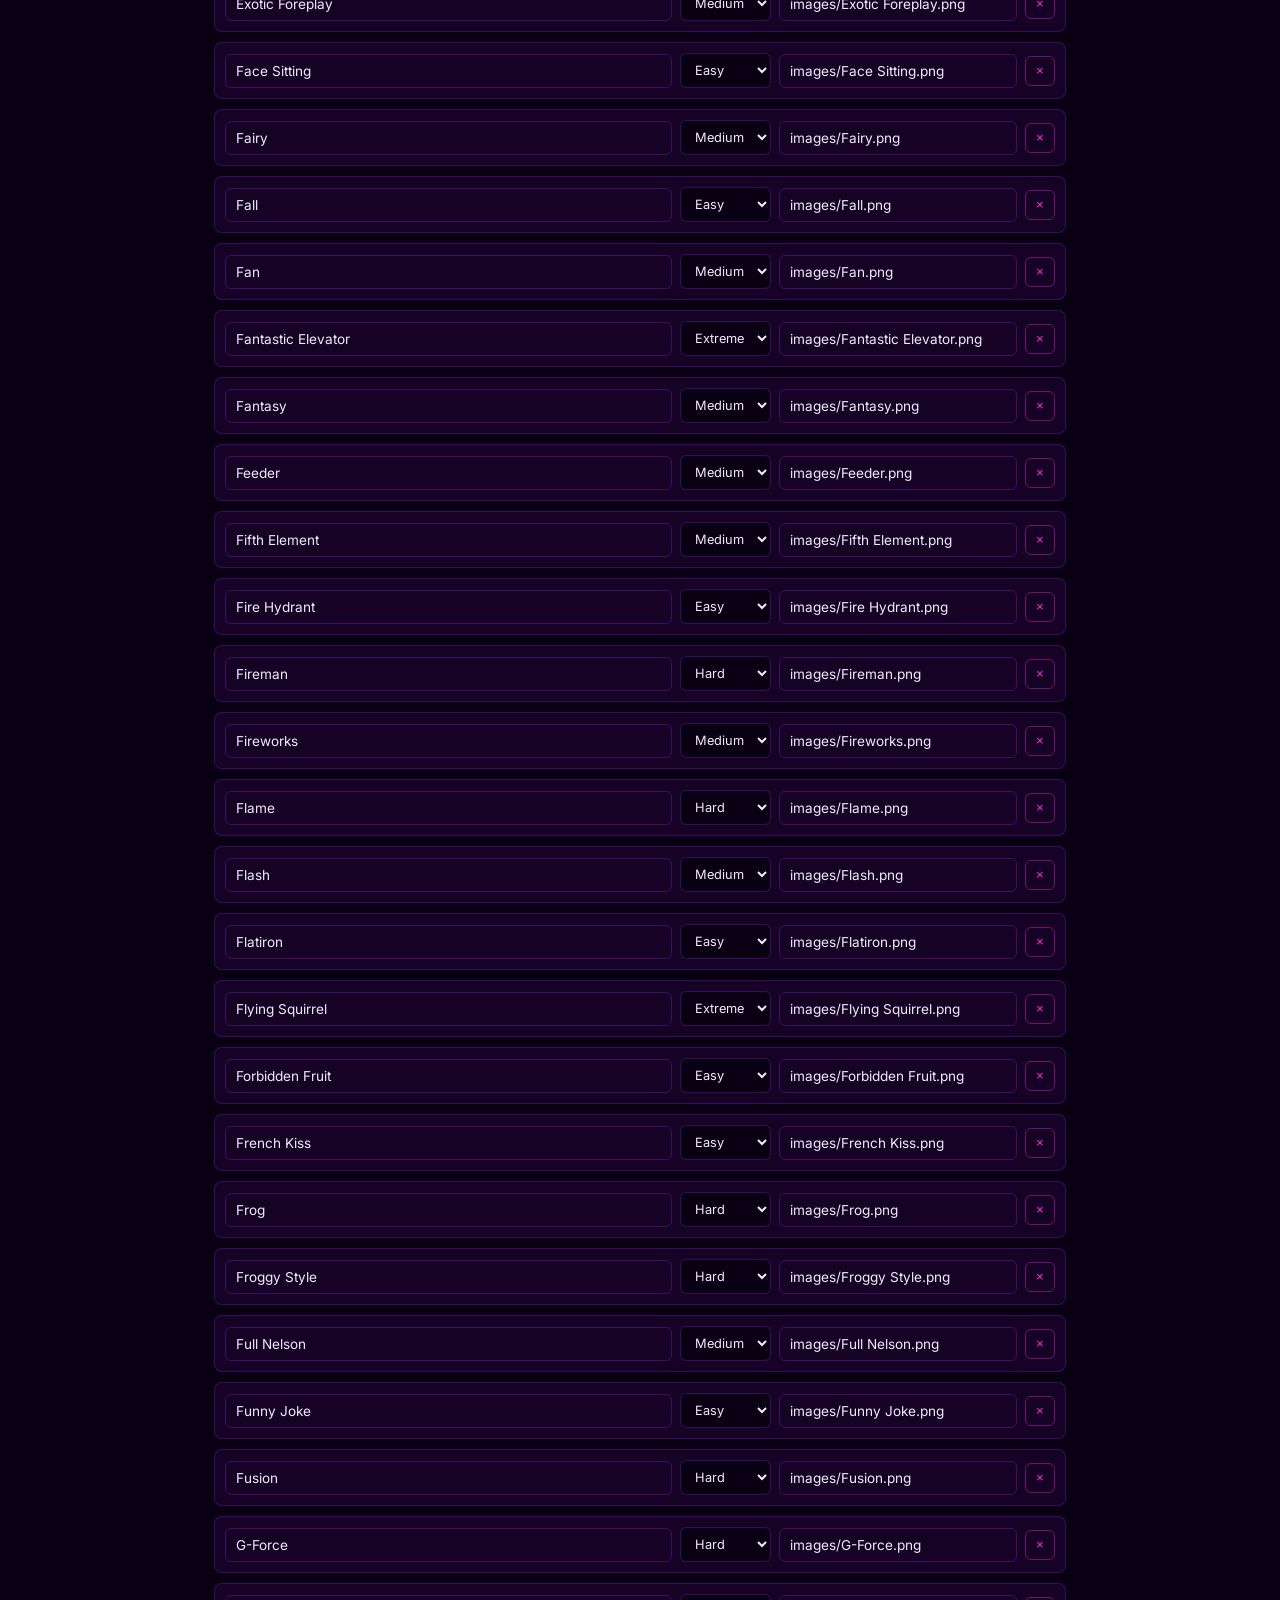
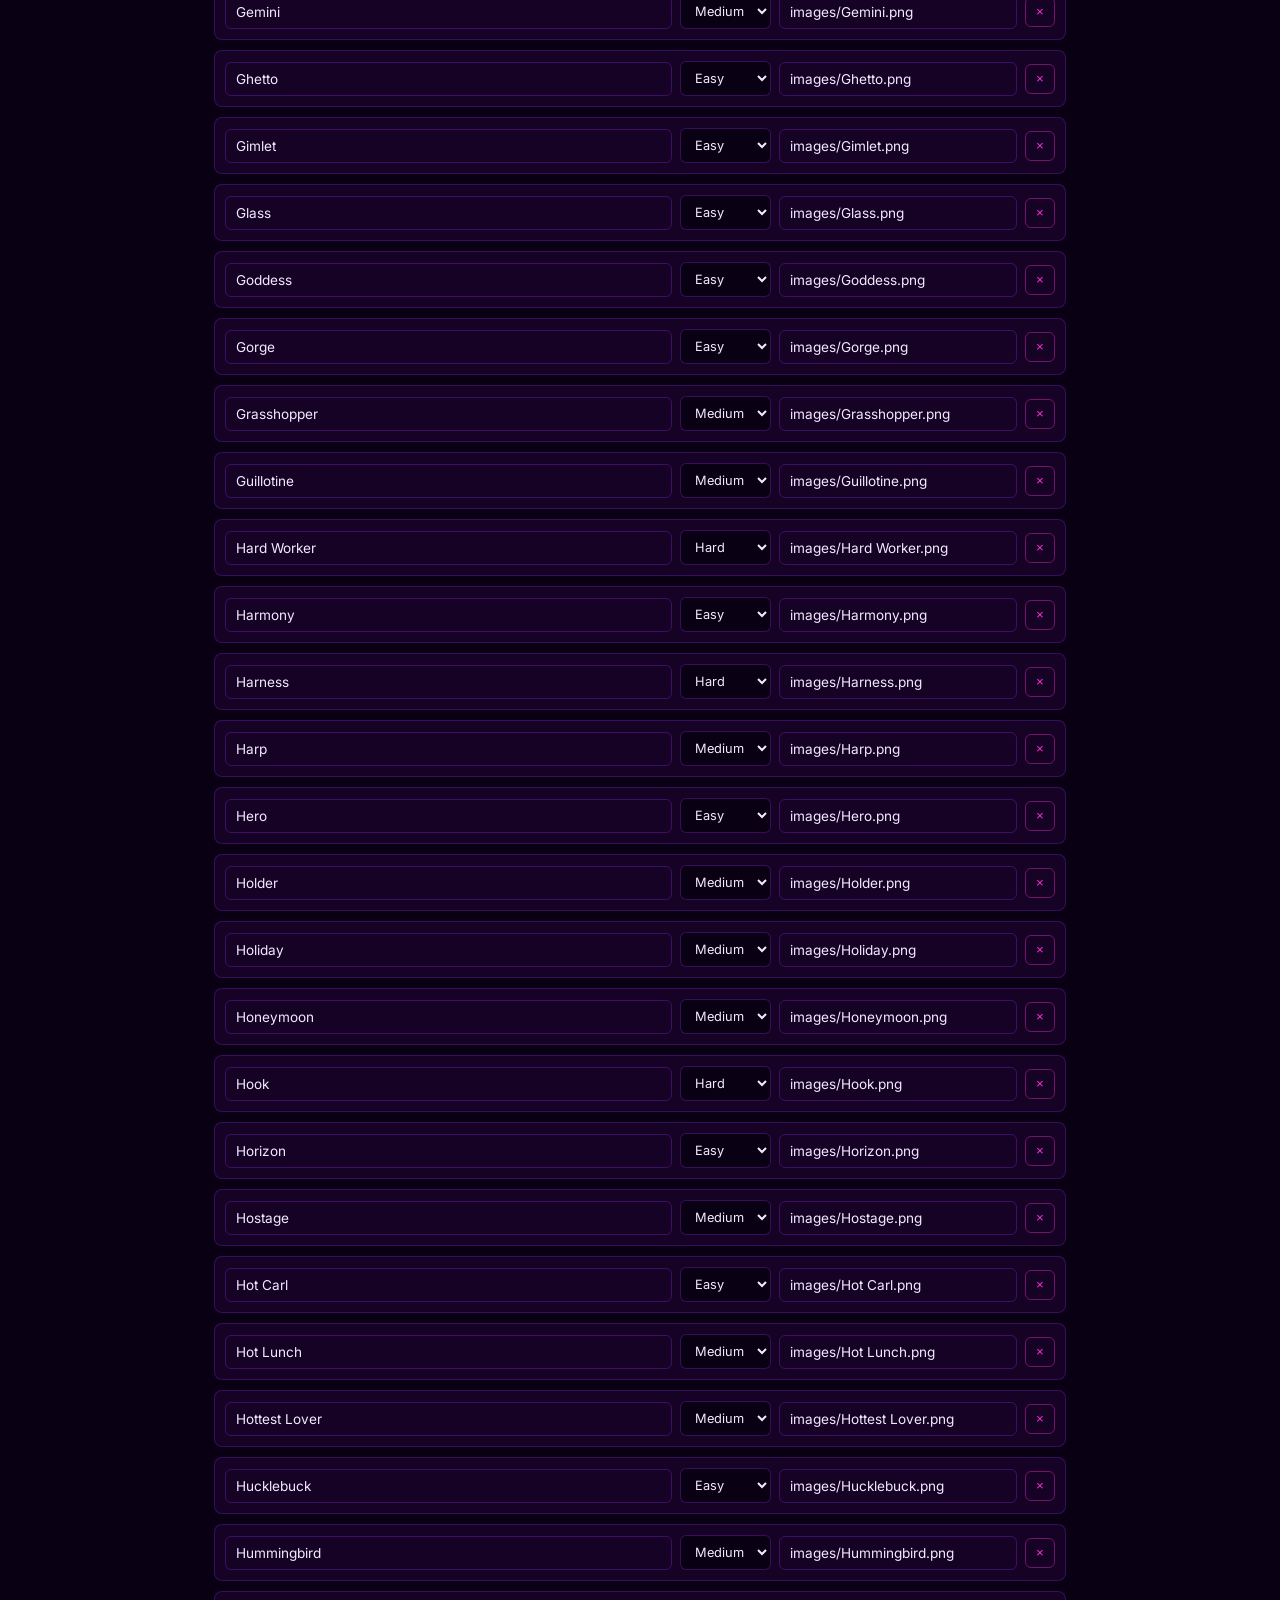
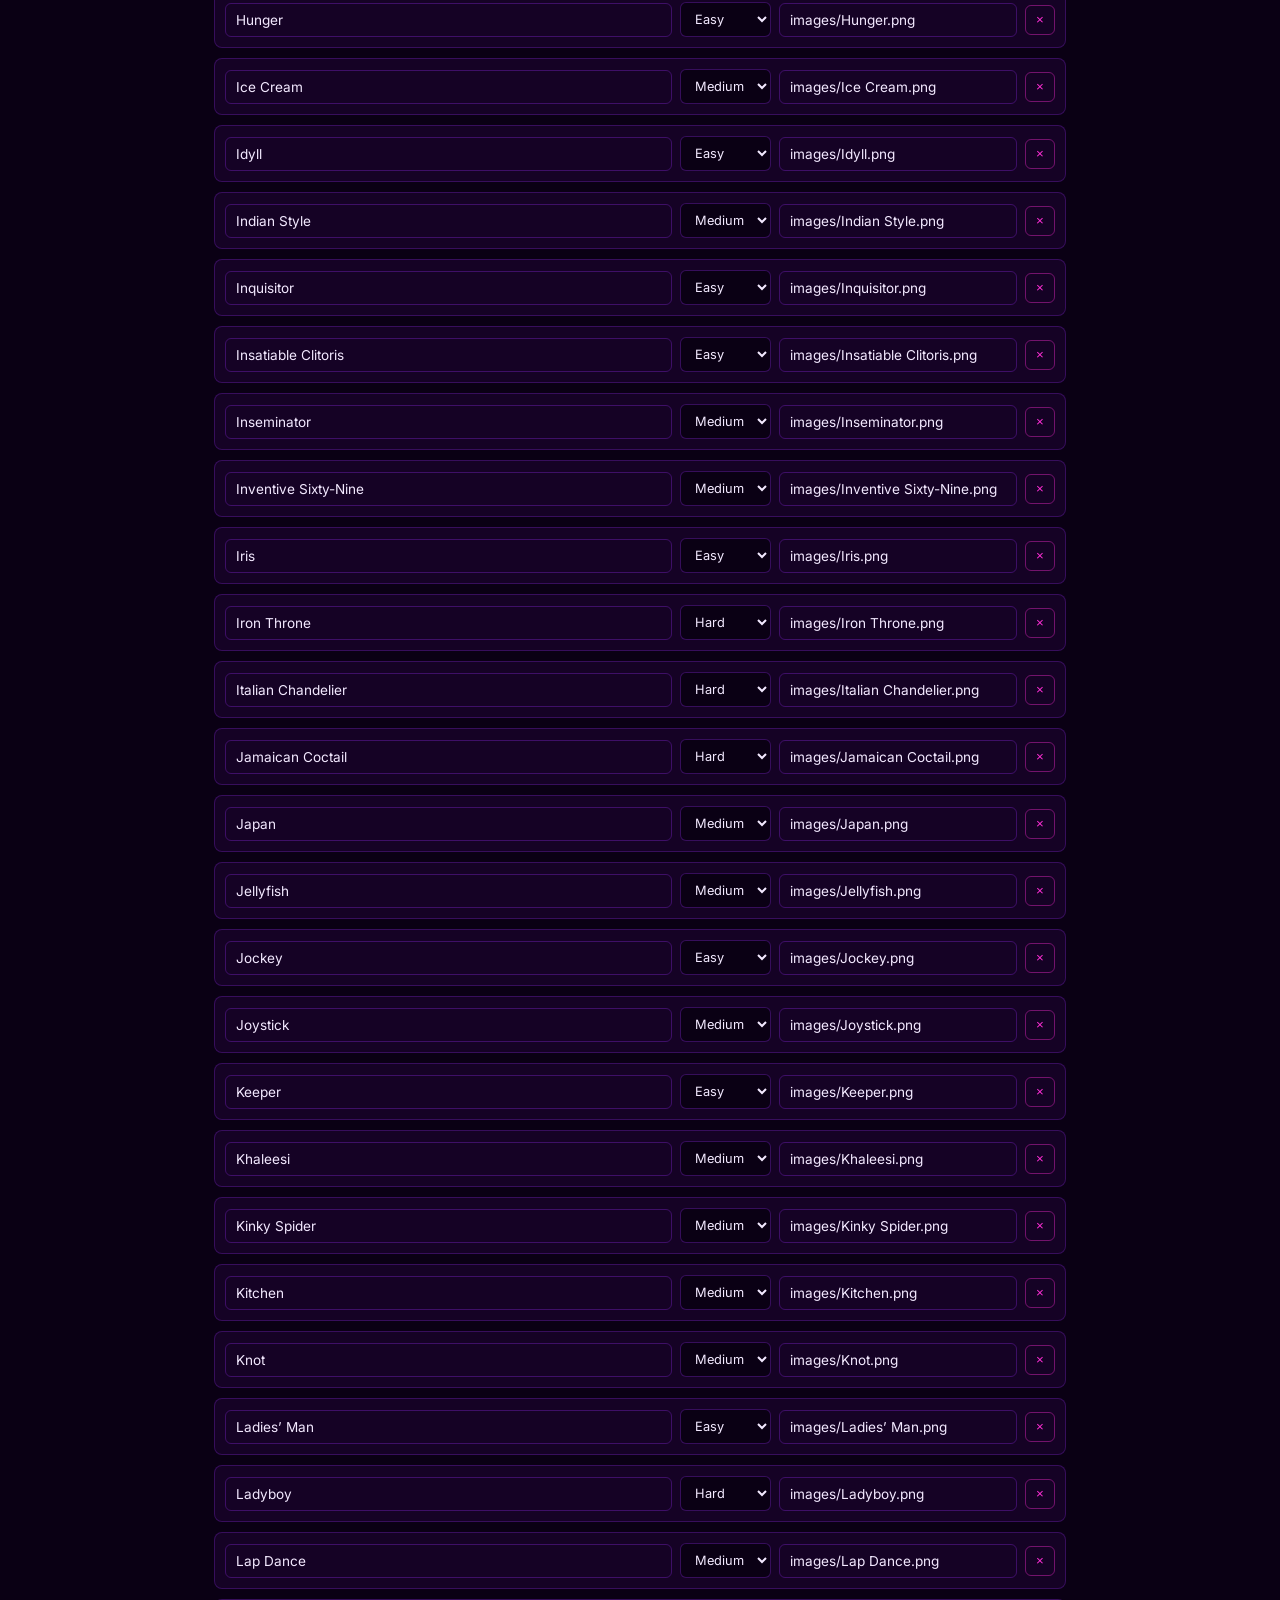
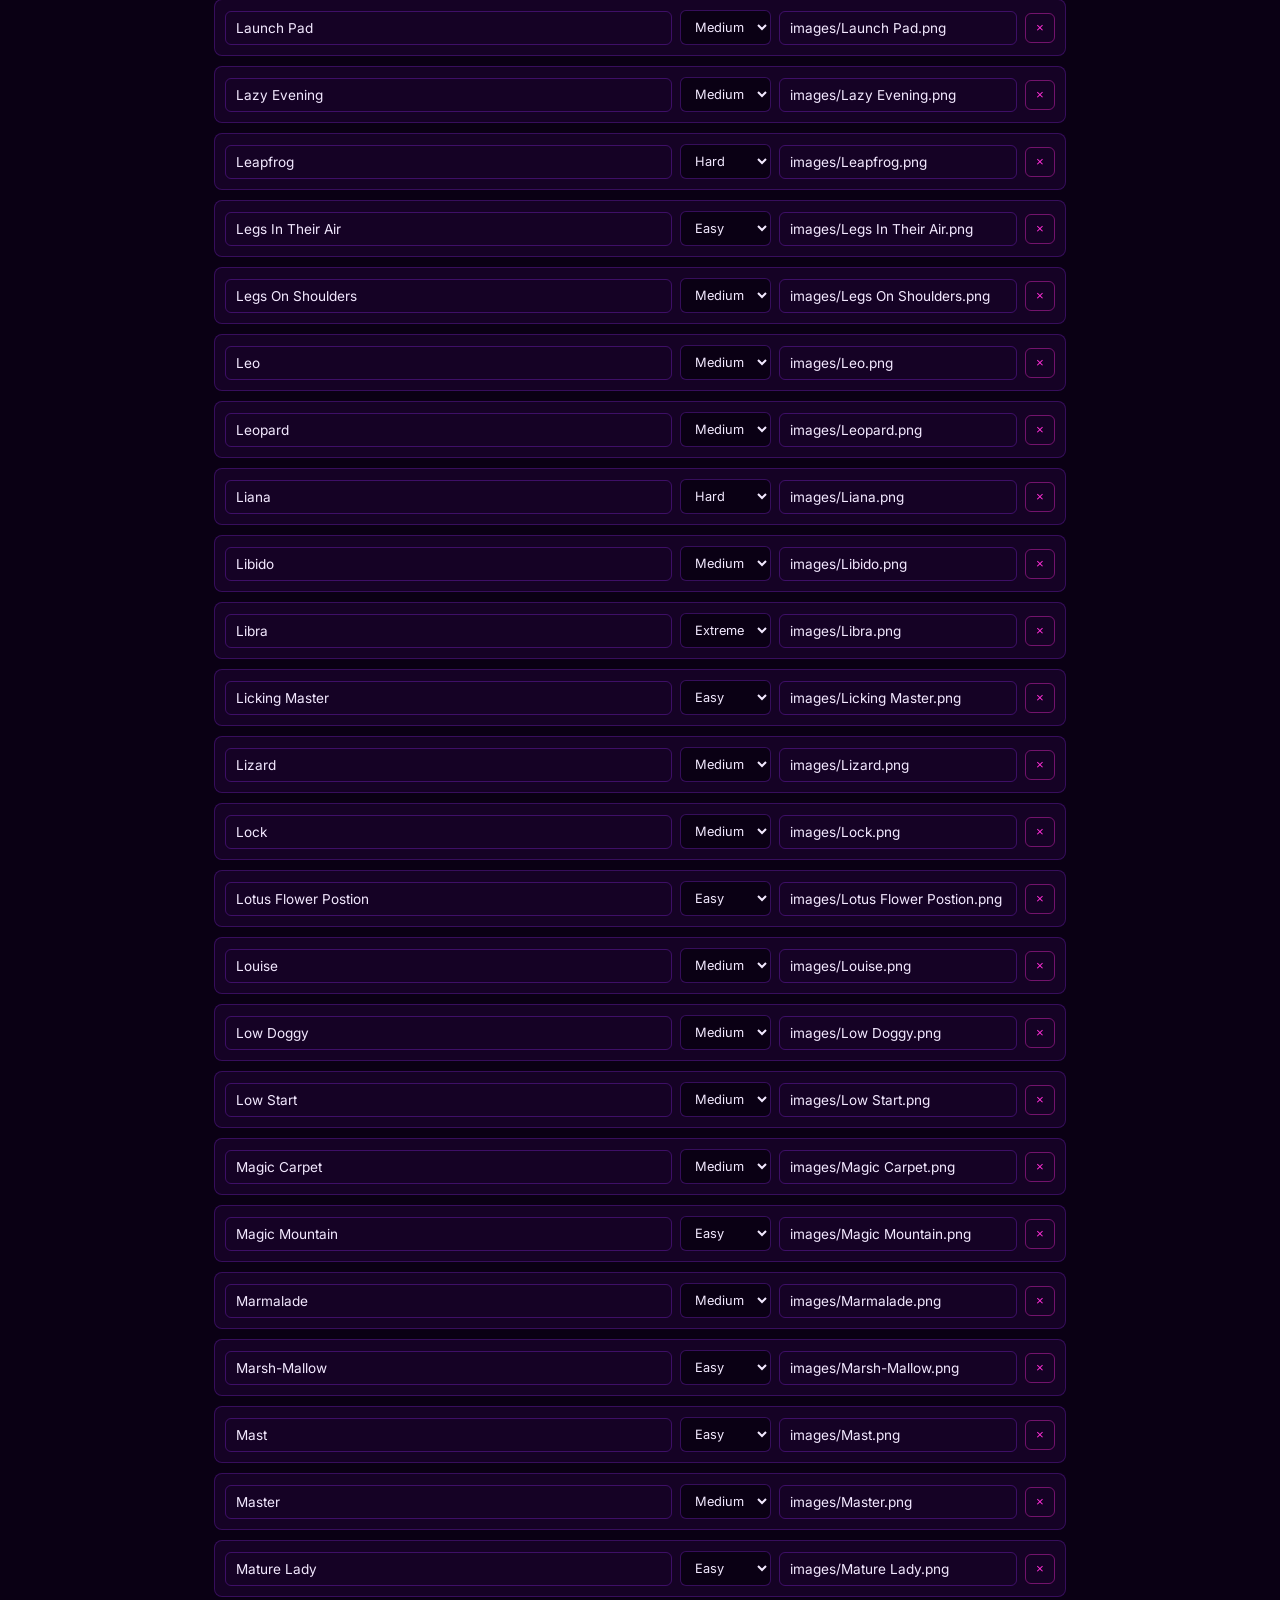
==== commit 412e7113: "Extend edit.html with TLKB, Card Match, and Coupons tabs Adds three tabs to the (unlinked) prompt ed" ====
--- a/edit.html
+++ b/edit.html
@@ -6,12 +6,10 @@
 <title>Edit Content</title>
 <link rel="preconnect" href="https://fonts.googleapis.com">
 <link href="https://fonts.googleapis.com/css2?family=Playfair+Display:ital,wght@0,700;0,900;1,700&family=Cormorant+Garamond:ital,wght@0,400;0,600;1,500&family=Inter:wght@400;600;700;800&display=swap" rel="stylesheet">
-<link rel="stylesheet" href="style.css?v=17" />
-<link rel="stylesheet" href="edit.css?v=1" />
+<link rel="stylesheet" href="style.css?v=27" />
+<link rel="stylesheet" href="edit.css?v=2" />
 </head>
 <body>
-
-  <button id="theme-toggle" class="theme-toggle" aria-label="Toggle neon theme" title="Toggle neon theme">&#10022;</button>
 
   <div class="edit-page">
     <p class="eyebrow">not linked anywhere in the app</p>
@@ -22,6 +20,9 @@
       <button class="edit-tab active" type="button" data-target="panel-positions">Positions</button>
       <button class="edit-tab" type="button" data-target="panel-tod">Truth or Dare</button>
       <button class="edit-tab" type="button" data-target="panel-dice">Dice Game</button>
+      <button class="edit-tab" type="button" data-target="panel-tlkb">Tease/Lick/Kiss/Bite</button>
+      <button class="edit-tab" type="button" data-target="panel-cardmatch">Card Match</button>
+      <button class="edit-tab" type="button" data-target="panel-coupons">Coupons</button>
     </div>
 
     <!-- POSITIONS -->
@@ -59,6 +60,35 @@
       <div id="dice-groups"></div>
     </section>
 
+    <!-- TEASE/LICK/KISS/BITE -->
+    <section id="panel-tlkb" class="edit-panel">
+      <div class="edit-toolbar">
+        <button id="tlkb-copy" class="edit-btn primary" type="button">Copy updated CSV</button>
+      </div>
+      <p class="edit-hint">Each tier needs exactly 8 body parts — one per wheel segment.</p>
+      <div id="tlkb-groups"></div>
+    </section>
+
+    <!-- CARD MATCH -->
+    <section id="panel-cardmatch" class="edit-panel">
+      <div class="edit-toolbar">
+        <button id="cardmatch-add" class="edit-btn" type="button">+ Add card</button>
+        <button id="cardmatch-copy" class="edit-btn primary" type="button">Copy updated CSV</button>
+      </div>
+      <p id="cardmatch-count" class="edit-count"></p>
+      <div id="cardmatch-list" class="edit-list"></div>
+    </section>
+
+    <!-- COUPONS -->
+    <section id="panel-coupons" class="edit-panel">
+      <div class="edit-toolbar">
+        <button id="coupons-add" class="edit-btn" type="button">+ Add coupon</button>
+        <button id="coupons-copy" class="edit-btn primary" type="button">Copy updated CSV</button>
+      </div>
+      <p id="coupons-count" class="edit-count"></p>
+      <div id="coupons-list" class="edit-list"></div>
+    </section>
+
     <div class="edit-output-wrap hidden" id="output-wrap">
       <p class="edit-hint">Copied! If your browser blocked the automatic copy, select all the text below and copy it manually.</p>
       <textarea id="copy-output" class="edit-output" readonly></textarea>
@@ -66,6 +96,6 @@
   </div>
 
   <script src="data.js?v=3"></script>
-  <script src="edit.js?v=1"></script>
+  <script src="edit.js?v=2"></script>
 </body>
 </html>
--- a/style.css
+++ b/style.css
@@ -1,15 +1,4 @@
 :root {
-  --bg-deep: #0B0507;
-  --bg-mid: #24060B;
-  --crimson: #D41F3C;
-  --crimson-dark: #7A0F22;
-  --gold: #D4AF37;
-  --cream: #F5EDE4;
-  --muted: #9C6B72;
-  --card: #150408;
-}
-
-:root[data-theme="neon"] {
   --bg-deep: #0A0014;
   --bg-mid: #1B0338;
   --crimson: #FF2FD6;
@@ -79,36 +68,6 @@
 
 @media (prefers-reduced-motion: reduce) {
   .glow { animation: none; }
-}
-
-.theme-toggle {
-  position: fixed;
-  top: 16px;
-  right: 16px;
-  z-index: 20;
-  width: 42px;
-  height: 42px;
-  border-radius: 50%;
-  border: 1px solid rgba(212,175,55,0.4);
-  background: var(--card);
-  color: var(--gold);
-  font-size: 1.1rem;
-  cursor: pointer;
-  display: flex;
-  align-items: center;
-  justify-content: center;
-  transition: border-color 0.2s ease, box-shadow 0.3s ease, transform 0.15s ease, color 0.3s ease, background 0.3s ease;
-}
-.theme-toggle:hover {
-  transform: scale(1.08);
-  box-shadow: 0 0 20px rgba(212,175,55,0.3);
-}
-[data-theme="neon"] .theme-toggle {
-  border-color: rgba(255,47,214,0.55);
-  box-shadow: 0 0 16px rgba(255,47,214,0.45);
-}
-[data-theme="neon"] .theme-toggle:hover {
-  box-shadow: 0 0 26px rgba(255,47,214,0.65);
 }
 
 .screen {
@@ -156,25 +115,19 @@
 .split-half:hover,
 .split-half:active { filter: brightness(1.18); }
 .split-positions {
-  background: linear-gradient(180deg, rgba(212,31,60,0.22) 0%, var(--bg-deep) 100%);
+  background: linear-gradient(180deg, rgba(255,47,214,0.22) 0%, var(--bg-deep) 100%);
   clip-path: polygon(0 0, 100% 0, 100% 43%, 0 57%);
   align-items: flex-start;
   z-index: 2;
 }
 .split-positions .split-label { margin-top: 21vh; }
 .split-game {
-  background: linear-gradient(0deg, rgba(212,175,55,0.18) 0%, var(--bg-deep) 100%);
+  background: linear-gradient(0deg, rgba(155,48,255,0.22) 0%, var(--bg-deep) 100%);
   clip-path: polygon(0 57%, 100% 43%, 100% 100%, 0 100%);
   align-items: flex-end;
   z-index: 1;
 }
 .split-game .split-label { margin-bottom: 21vh; }
-[data-theme="neon"] .split-positions {
-  background: linear-gradient(180deg, rgba(255,47,214,0.22) 0%, var(--bg-deep) 100%);
-}
-[data-theme="neon"] .split-game {
-  background: linear-gradient(0deg, rgba(155,48,255,0.22) 0%, var(--bg-deep) 100%);
-}
 .split-label {
   font-family: 'Playfair Display', serif;
   font-weight: 900;
@@ -183,6 +136,34 @@
   letter-spacing: -0.01em;
   text-transform: uppercase;
   text-shadow: 0 0 30px rgba(0,0,0,0.6);
+}
+.split-coupons {
+  position: fixed;
+  left: 0;
+  right: 0;
+  bottom: 0;
+  z-index: 6;
+  height: 68px;
+  padding-bottom: env(safe-area-inset-bottom, 0px);
+  display: flex;
+  align-items: center;
+  justify-content: center;
+  background: linear-gradient(0deg, rgba(10,0,20,0.94) 0%, rgba(27,3,56,0.8) 100%);
+  border: none;
+  border-top: 1px solid rgba(255,47,214,0.45);
+  box-shadow: 0 -10px 30px rgba(0,0,0,0.4);
+  cursor: pointer;
+  transition: filter 0.2s ease;
+}
+.split-coupons:hover,
+.split-coupons:active { filter: brightness(1.18); }
+.split-coupons-label {
+  font-family: 'Playfair Display', serif;
+  font-weight: 700;
+  font-size: 1.05rem;
+  color: var(--cream);
+  letter-spacing: 0.1em;
+  text-transform: uppercase;
 }
 
 /* NAMES / GAME PICK / GAME PLAY SCREENS */
@@ -214,6 +195,31 @@
 .name-input::placeholder { color: var(--muted); }
 .name-input:focus { outline: none; border-color: var(--crimson); }
 .names-submit { margin-top: 6px; }
+
+.jar-field {
+  display: flex;
+  flex-direction: column;
+  gap: 6px;
+}
+.jar-field-label {
+  font-family: 'Inter', sans-serif;
+  font-weight: 800;
+  letter-spacing: 0.08em;
+  text-transform: uppercase;
+  font-size: 0.72rem;
+  color: var(--gold);
+}
+.textarea-input {
+  resize: vertical;
+  min-height: 110px;
+  line-height: 1.5;
+}
+.form-error {
+  margin: -4px 0 0;
+  font-family: 'Inter', sans-serif;
+  font-size: 0.85rem;
+  color: var(--crimson);
+}
 
 .gamepick-change {
   margin: 0;
@@ -244,14 +250,7 @@
 .game-card:hover {
   border-color: var(--crimson);
   transform: translateX(4px);
-  box-shadow: 0 0 20px rgba(212,31,60,0.25);
-}
-[data-theme="neon"] .game-card:hover { box-shadow: 0 0 24px rgba(255,47,214,0.4); }
-
-.game-play-note {
-  margin-top: 24px;
-  opacity: 0.6;
-  font-size: 1.2rem;
+  box-shadow: 0 0 24px rgba(255,47,214,0.4);
 }
 
 /* TRUTH OR DARE SCREEN */
@@ -282,6 +281,36 @@
   margin: 0 0 10px;
 }
 .tod-next { width: 100%; margin-top: 24px; }
+
+.scratch-wrap {
+  position: relative;
+  width: 100%;
+  min-height: 120px;
+  display: flex;
+  align-items: center;
+  justify-content: center;
+  padding: 4px;
+  user-select: none;
+  -webkit-user-select: none;
+}
+.scratch-canvas {
+  position: absolute;
+  inset: 0;
+  width: 100%;
+  height: 100%;
+  border-radius: 8px;
+  cursor: grab;
+  touch-action: none;
+  transition: opacity 0.45s ease;
+}
+.scratch-canvas:active { cursor: grabbing; }
+.scratch-canvas.revealed {
+  opacity: 0;
+  pointer-events: none;
+}
+@media (prefers-reduced-motion: reduce) {
+  .scratch-canvas { transition: none; }
+}
 .tod-levelup {
   width: 100%;
   margin-top: 24px;
@@ -326,7 +355,7 @@
   padding: 8px;
   text-align: center;
   background: var(--card);
-  border: 1px solid rgba(212,175,55,0.4);
+  border: 1px solid rgba(155,48,255,0.45);
   border-radius: 12px;
   color: var(--cream);
   font-family: 'Playfair Display', serif;
@@ -334,7 +363,6 @@
   font-size: 0.95rem;
   box-shadow: 0 0 20px rgba(0,0,0,0.4) inset;
 }
-[data-theme="neon"] .die-face { border-color: rgba(155,48,255,0.45); }
 .die-face-front  { transform: translateZ(50px); }
 .die-face-back   { transform: rotateY(180deg) translateZ(50px); }
 .die-face-right  { transform: rotateY(90deg) translateZ(50px); }
@@ -345,8 +373,300 @@
 .dice-roll { width: 100%; margin-top: 32px; }
 p.dice-result { margin-top: 48px; }
 
+/* TEASE / LICK / KISS / BITE — SPIN WHEEL */
+.wheel-wrap {
+  position: relative;
+  width: min(76vw, 300px);
+  margin: 28px auto 0;
+}
+.wheel {
+  position: relative;
+  width: 100%;
+  aspect-ratio: 1 / 1;
+  border-radius: 50%;
+  background:
+    repeating-conic-gradient(from 0deg, transparent 0deg 44deg, rgba(155,48,255,0.55) 44deg 45deg),
+    repeating-conic-gradient(from 0deg, rgba(255,47,214,0.18) 0deg 45deg, rgba(155,48,255,0.18) 45deg 90deg);
+  border: 3px solid rgba(155,48,255,0.5);
+  box-shadow: 0 0 40px rgba(255,47,214,0.35), 0 20px 50px rgba(0,0,0,0.5);
+  transition: transform 3.2s cubic-bezier(0.17, 0.67, 0.12, 0.99);
+}
+.wheel-slice {
+  position: absolute;
+  inset: 0;
+  display: flex;
+  justify-content: center;
+  align-items: flex-start;
+  transform-origin: 50% 50%;
+  pointer-events: none;
+}
+.wheel-label {
+  margin-top: 8%;
+  max-width: 40%;
+  font-family: 'Inter', sans-serif;
+  font-weight: 700;
+  font-size: 0.68rem;
+  text-align: center;
+  line-height: 1.1;
+  color: var(--cream);
+  text-shadow: 0 1px 3px rgba(0,0,0,0.8);
+}
+.wheel-hub {
+  position: absolute;
+  top: 50%;
+  left: 50%;
+  width: 18%;
+  height: 18%;
+  transform: translate(-50%, -50%);
+  border-radius: 50%;
+  background: var(--card);
+  border: 2px solid var(--gold);
+  box-shadow: 0 0 16px rgba(255,47,214,0.5);
+  z-index: 2;
+}
+.wheel-pointer {
+  position: absolute;
+  top: -8px;
+  left: 50%;
+  transform: translateX(-50%);
+  width: 0;
+  height: 0;
+  border-left: 12px solid transparent;
+  border-right: 12px solid transparent;
+  border-top: 20px solid var(--crimson);
+  filter: drop-shadow(0 0 8px rgba(255,47,214,0.6));
+  z-index: 3;
+}
+.tlkb-spin { width: 100%; margin-top: 28px; }
+
+/* TEASE / LICK / KISS / BITE — ACTION MODAL */
+.modal-overlay {
+  position: fixed;
+  inset: 0;
+  z-index: 50;
+  display: flex;
+  align-items: center;
+  justify-content: center;
+  background: rgba(5,0,10,0.72);
+  padding: 24px;
+}
+.modal-card {
+  width: 100%;
+  max-width: 340px;
+  background: linear-gradient(160deg, #22063F 0%, #0C0118 100%);
+  border: 1px solid rgba(155,48,255,0.5);
+  border-radius: 14px;
+  padding: 28px 24px;
+  box-shadow: 0 30px 70px rgba(0,0,0,0.6), 0 0 60px rgba(255,47,214,0.2);
+  text-align: center;
+}
+.modal-eyebrow {
+  font-family: 'Inter', sans-serif;
+  font-weight: 800;
+  text-transform: uppercase;
+  letter-spacing: 0.3em;
+  font-size: 0.7rem;
+  color: var(--muted);
+  margin: 0 0 18px;
+}
+.modal-actions {
+  display: grid;
+  grid-template-columns: 1fr 1fr;
+  gap: 12px;
+}
+.modal-action-btn {
+  padding: 18px 10px;
+  border-radius: 8px;
+  border: 1px solid rgba(155,48,255,0.45);
+  background: var(--card);
+  color: var(--cream);
+  font-family: 'Playfair Display', serif;
+  font-weight: 700;
+  font-size: 1.05rem;
+  cursor: pointer;
+  transition: border-color 0.2s ease, transform 0.15s ease, box-shadow 0.25s ease;
+}
+.modal-action-btn:hover {
+  border-color: var(--crimson);
+  transform: translateY(-2px);
+  box-shadow: 0 10px 24px rgba(255,47,214,0.35);
+}
+.modal-action-btn:active { transform: translateY(0); }
+
+/* CARD MATCH */
+.sort-choice {
+  display: flex;
+  gap: 10px;
+  width: 100%;
+  margin-top: 28px;
+}
+.sort-choice .draw-btn {
+  flex: 1;
+  padding: 16px 6px;
+  font-size: 0.82rem;
+}
+.draw-btn.maybe {
+  background: transparent;
+  border: 1px solid rgba(255,47,214,0.5);
+  color: var(--cream);
+}
+.draw-btn.maybe:hover {
+  border-color: var(--gold);
+  box-shadow: 0 10px 26px rgba(255,47,214,0.25);
+}
+.match-results-scroll {
+  width: 100%;
+  max-height: 52vh;
+  overflow-y: auto;
+  -webkit-overflow-scrolling: touch;
+  margin-top: 8px;
+}
+.match-section-title {
+  width: 100%;
+  font-family: 'Inter', sans-serif;
+  font-weight: 800;
+  letter-spacing: 0.08em;
+  text-transform: uppercase;
+  font-size: 0.72rem;
+  color: var(--gold);
+  margin: 20px 0 10px;
+  text-align: left;
+}
+.match-section-title:first-child { margin-top: 4px; }
+.match-list {
+  width: 100%;
+  display: flex;
+  flex-direction: column;
+  gap: 8px;
+}
+.match-item {
+  width: 100%;
+  background: var(--card);
+  border: 1px solid rgba(155,48,255,0.3);
+  border-radius: 8px;
+  padding: 12px 16px;
+  color: var(--cream);
+  font-family: 'Inter', sans-serif;
+  font-size: 0.9rem;
+  text-align: left;
+}
+.match-empty {
+  color: var(--muted);
+  font-style: italic;
+  font-size: 0.85rem;
+  margin: 0;
+}
+
+/* COUPONS */
+.coupons-scan-btn {
+  width: 100%;
+  margin-top: 22px;
+}
+.coupon-list {
+  width: 100%;
+  display: flex;
+  flex-direction: column;
+  gap: 10px;
+  margin-top: 18px;
+  max-height: 54vh;
+  overflow-y: auto;
+  -webkit-overflow-scrolling: touch;
+}
+.coupon-item {
+  width: 100%;
+  background: var(--card);
+  border: 1px solid rgba(155,48,255,0.3);
+  border-radius: 10px;
+  padding: 14px 16px;
+  color: var(--cream);
+  font-family: 'Inter', sans-serif;
+  text-align: left;
+  cursor: pointer;
+  display: flex;
+  align-items: center;
+  justify-content: space-between;
+  gap: 10px;
+  transition: border-color 0.2s ease;
+}
+.coupon-item:hover { border-color: var(--crimson); }
+.coupon-item.used { opacity: 0.55; }
+.coupon-item-text {
+  display: flex;
+  flex-direction: column;
+  gap: 3px;
+  min-width: 0;
+}
+.coupon-item-serial {
+  font-weight: 800;
+  font-size: 0.72rem;
+  letter-spacing: 0.06em;
+  text-transform: uppercase;
+  color: var(--gold);
+}
+.coupon-item-desc {
+  font-size: 0.92rem;
+  overflow: hidden;
+  text-overflow: ellipsis;
+  white-space: nowrap;
+}
+.coupon-item-badge {
+  flex-shrink: 0;
+  font-size: 0.68rem;
+  font-weight: 800;
+  letter-spacing: 0.06em;
+  text-transform: uppercase;
+  padding: 4px 10px;
+  border-radius: 999px;
+  border: 1px solid rgba(155,48,255,0.4);
+  color: var(--muted);
+}
+.coupon-item.used .coupon-item-badge {
+  border-color: rgba(155,48,255,0.6);
+  color: var(--gold);
+}
+.coupon-status-badge {
+  font-family: 'Inter', sans-serif;
+  font-weight: 800;
+  font-size: 0.72rem;
+  letter-spacing: 0.1em;
+  text-transform: uppercase;
+  color: var(--muted);
+  margin: 0 0 12px;
+}
+.coupon-status-badge.used { color: var(--gold); }
+#coupon-toggle-used-btn {
+  width: 100%;
+  margin-top: 20px;
+}
+.scan-frame {
+  position: relative;
+  width: 100%;
+  aspect-ratio: 3 / 4;
+  border-radius: 12px;
+  overflow: hidden;
+  background: #0C0118;
+  border: 1px solid rgba(155,48,255,0.45);
+  box-shadow: 0 24px 60px rgba(0,0,0,0.5), 0 0 60px rgba(255,47,214,0.08) inset;
+  margin-top: 22px;
+}
+.scan-video {
+  width: 100%;
+  height: 100%;
+  object-fit: cover;
+}
+.scan-reticle {
+  position: absolute;
+  inset: 12%;
+  border: 2px solid rgba(255,47,214,0.7);
+  border-radius: 12px;
+  box-shadow: 0 0 24px rgba(255,47,214,0.4);
+  pointer-events: none;
+}
+.coupon-scan-status { margin-top: 16px; }
+
 @media (prefers-reduced-motion: reduce) {
   .die-cube { transition: transform 0.05s linear; }
+  .wheel { transition: transform 0.05s linear; }
 }
 
 /* HOME SCREEN */
@@ -366,7 +686,7 @@
   margin: 0;
   color: var(--cream);
   letter-spacing: -0.01em;
-  text-shadow: 0 0 40px rgba(212,31,60,0.45);
+  text-shadow: 0 0 14px rgba(255,47,214,0.85), 0 0 46px rgba(155,48,255,0.55);
 }
 .subtitle {
   font-style: italic;
@@ -391,7 +711,7 @@
   gap: 8px;
   padding: 30px 12px;
   background: var(--card);
-  border: 1px solid rgba(212,175,55,0.3);
+  border: 1px solid rgba(155,48,255,0.4);
   border-radius: 10px;
   color: var(--cream);
   cursor: pointer;
@@ -401,7 +721,7 @@
 .tier-card:hover {
   border-color: var(--crimson);
   transform: scale(1.04);
-  box-shadow: 0 0 32px rgba(212,31,60,0.35);
+  box-shadow: 0 0 34px rgba(255,47,214,0.5);
 }
 .tier-num {
   font-family: 'Playfair Display', serif;
@@ -429,7 +749,7 @@
 
 .icon-btn {
   background: transparent;
-  border: 1px solid rgba(212,175,55,0.35);
+  border: 1px solid rgba(155,48,255,0.45);
   color: var(--cream);
   width: 38px;
   height: 38px;
@@ -446,7 +766,7 @@
 .tier-select {
   background: var(--card);
   color: var(--cream);
-  border: 1px solid rgba(212,175,55,0.4);
+  border: 1px solid rgba(155,48,255,0.5);
   border-radius: 999px;
   padding: 8px 16px;
   font-family: 'Inter', sans-serif;
@@ -459,8 +779,8 @@
 
 .card-frame {
   width: 100%;
-  background: linear-gradient(160deg, #2A070C 0%, #0D0304 100%);
-  border: 1px solid rgba(212,175,55,0.35);
+  background: linear-gradient(160deg, #22063F 0%, #0C0118 100%);
+  border: 1px solid rgba(155,48,255,0.45);
   border-radius: 12px;
   padding: 28px;
   display: flex;
@@ -469,7 +789,7 @@
   gap: 20px;
   min-height: 340px;
   justify-content: center;
-  box-shadow: 0 24px 60px rgba(0,0,0,0.5), 0 0 60px rgba(212,31,60,0.08) inset;
+  box-shadow: 0 24px 60px rgba(0,0,0,0.6), 0 0 60px rgba(255,47,214,0.15) inset;
 }
 
 .position-image-wrap {
@@ -477,8 +797,8 @@
   aspect-ratio: 4 / 3;
   border-radius: 8px;
   overflow: hidden;
-  background: #0A0203;
-  border: 1px solid rgba(212,175,55,0.25);
+  background: #0C0118;
+  border: 1px solid rgba(155,48,255,0.35);
   display: flex;
   align-items: center;
   justify-content: center;
@@ -555,17 +875,17 @@
 .draw-btn.primary {
   background: linear-gradient(135deg, var(--crimson) 0%, var(--crimson-dark) 100%);
   color: var(--cream);
-  box-shadow: 0 10px 30px rgba(212,31,60,0.4);
-  border: 1px solid rgba(212,175,55,0.4);
-}
-.draw-btn.primary:hover { box-shadow: 0 14px 38px rgba(212,31,60,0.55); }
+  box-shadow: 0 10px 30px rgba(255,47,214,0.5);
+  border: 1px solid rgba(155,48,255,0.5);
+}
+.draw-btn.primary:hover { box-shadow: 0 14px 38px rgba(255,47,214,0.7); }
 
 .draw-btn.secondary {
   background: transparent;
-  border: 1px solid rgba(212,175,55,0.45);
-  color: var(--cream);
-}
-.draw-btn.secondary:hover { border-color: var(--gold); box-shadow: 0 10px 26px rgba(212,175,55,0.2); }
+  border: 1px solid rgba(155,48,255,0.55);
+  color: var(--cream);
+}
+.draw-btn.secondary:hover { border-color: var(--gold); box-shadow: 0 10px 26px rgba(155,48,255,0.4); }
 
 .check-mark {
   font-size: 1rem;
@@ -600,7 +920,7 @@
   border-radius: 8px;
   overflow: hidden;
   background: var(--card);
-  border: 1px solid rgba(212,175,55,0.25);
+  border: 1px solid rgba(155,48,255,0.3);
   cursor: pointer;
   transition: border-color 0.2s ease, box-shadow 0.2s ease;
 }
@@ -611,7 +931,7 @@
 }
 .gallery-item:hover {
   border-color: var(--crimson);
-  box-shadow: 0 0 20px rgba(212,31,60,0.3);
+  box-shadow: 0 0 20px rgba(255,47,214,0.45);
 }
 
 .gallery-item img {
@@ -660,7 +980,7 @@
   height: 22px;
   border-radius: 50%;
   background: linear-gradient(135deg, var(--crimson) 0%, var(--gold) 100%);
-  color: #0B0507;
+  color: #0A0014;
   display: none;
   align-items: center;
   justify-content: center;
@@ -674,7 +994,7 @@
   content: "";
   position: absolute;
   inset: 0;
-  background: rgba(11,5,7,0.45);
+  background: rgba(10,0,20,0.5);
 }
 
 @media (min-width: 560px) {
@@ -720,54 +1040,3 @@
   .title { font-size: 2.6rem; }
   .card-frame { padding: 20px; }
 }
-
-/* NEON THEME — hardcoded glow/gradient overrides that colors alone can't reach */
-[data-theme="neon"] .title {
-  text-shadow: 0 0 14px rgba(255,47,214,0.85), 0 0 46px rgba(155,48,255,0.55);
-}
-[data-theme="neon"] .tier-card {
-  border-color: rgba(155,48,255,0.4);
-}
-[data-theme="neon"] .tier-card:hover {
-  box-shadow: 0 0 34px rgba(255,47,214,0.5);
-}
-[data-theme="neon"] .icon-btn {
-  border-color: rgba(155,48,255,0.45);
-}
-[data-theme="neon"] .tier-select {
-  border-color: rgba(155,48,255,0.5);
-}
-[data-theme="neon"] .card-frame {
-  background: linear-gradient(160deg, #22063F 0%, #0C0118 100%);
-  border-color: rgba(155,48,255,0.45);
-  box-shadow: 0 24px 60px rgba(0,0,0,0.6), 0 0 60px rgba(255,47,214,0.15) inset;
-}
-[data-theme="neon"] .position-image-wrap {
-  background: #0C0118;
-  border-color: rgba(155,48,255,0.35);
-}
-[data-theme="neon"] .draw-btn.primary {
-  box-shadow: 0 10px 30px rgba(255,47,214,0.5);
-  border-color: rgba(155,48,255,0.5);
-}
-[data-theme="neon"] .draw-btn.primary:hover {
-  box-shadow: 0 14px 38px rgba(255,47,214,0.7);
-}
-[data-theme="neon"] .draw-btn.secondary {
-  border-color: rgba(155,48,255,0.55);
-}
-[data-theme="neon"] .draw-btn.secondary:hover {
-  box-shadow: 0 10px 26px rgba(155,48,255,0.4);
-}
-[data-theme="neon"] .gallery-item {
-  border-color: rgba(155,48,255,0.3);
-}
-[data-theme="neon"] .gallery-item:hover {
-  box-shadow: 0 0 20px rgba(255,47,214,0.45);
-}
-[data-theme="neon"] .gallery-item .tried-mark {
-  color: #0A0014;
-}
-[data-theme="neon"] .gallery-item.tried::after {
-  background: rgba(10,0,20,0.5);
-}
--- a/edit.css
+++ b/edit.css
@@ -22,7 +22,7 @@
 }
 .edit-tab {
   background: var(--card);
-  border: 1px solid rgba(212,175,55,0.3);
+  border: 1px solid rgba(155,48,255,0.3);
   color: var(--muted);
   font-family: 'Inter', sans-serif;
   font-weight: 700;
@@ -37,7 +37,7 @@
 .edit-tab.active {
   border-color: var(--crimson);
   color: var(--cream);
-  background: linear-gradient(135deg, rgba(212,31,60,0.25) 0%, var(--card) 100%);
+  background: linear-gradient(135deg, rgba(255,47,214,0.25) 0%, var(--card) 100%);
 }
 
 .edit-panel { display: none; }
@@ -54,7 +54,7 @@
   flex: 1;
   min-width: 160px;
   background: var(--card);
-  border: 1px solid rgba(212,175,55,0.35);
+  border: 1px solid rgba(155,48,255,0.35);
   border-radius: 8px;
   padding: 10px 14px;
   color: var(--cream);
@@ -65,7 +65,7 @@
 
 .edit-btn {
   background: var(--card);
-  border: 1px solid rgba(212,175,55,0.4);
+  border: 1px solid rgba(155,48,255,0.4);
   color: var(--cream);
   font-family: 'Inter', sans-serif;
   font-weight: 700;
@@ -79,9 +79,9 @@
 .edit-btn:hover { border-color: var(--gold); }
 .edit-btn.primary {
   background: linear-gradient(135deg, var(--crimson) 0%, var(--crimson-dark) 100%);
-  border-color: rgba(212,175,55,0.4);
+  border-color: rgba(155,48,255,0.4);
 }
-.edit-btn.primary:hover { box-shadow: 0 6px 20px rgba(212,31,60,0.35); }
+.edit-btn.primary:hover { box-shadow: 0 6px 20px rgba(255,47,214,0.35); }
 
 .edit-count, .edit-hint {
   font-family: 'Inter', sans-serif;
@@ -101,14 +101,14 @@
   gap: 8px;
   align-items: center;
   background: var(--card);
-  border: 1px solid rgba(212,175,55,0.25);
+  border: 1px solid rgba(155,48,255,0.25);
   border-radius: 8px;
   padding: 10px;
   flex-wrap: wrap;
 }
 .edit-row input[type="text"] {
   background: transparent;
-  border: 1px solid rgba(212,175,55,0.3);
+  border: 1px solid rgba(155,48,255,0.3);
   border-radius: 6px;
   padding: 8px 10px;
   color: var(--cream);
@@ -118,7 +118,7 @@
 .edit-row .edit-row-text { flex: 1; min-width: 140px; }
 .edit-row select {
   background: var(--bg-deep);
-  border: 1px solid rgba(212,175,55,0.3);
+  border: 1px solid rgba(155,48,255,0.3);
   border-radius: 6px;
   padding: 8px 10px;
   color: var(--cream);
@@ -127,7 +127,7 @@
 }
 .edit-row-remove {
   background: transparent;
-  border: 1px solid rgba(212,31,60,0.4);
+  border: 1px solid rgba(255,47,214,0.4);
   color: var(--crimson);
   border-radius: 6px;
   width: 30px;
@@ -135,7 +135,7 @@
   cursor: pointer;
   flex-shrink: 0;
 }
-.edit-row-remove:hover { background: rgba(212,31,60,0.15); }
+.edit-row-remove:hover { background: rgba(255,47,214,0.15); }
 
 .dice-tier-group {
   margin-bottom: 28px;
@@ -172,7 +172,7 @@
   width: 100%;
   min-height: 200px;
   background: var(--card);
-  border: 1px solid rgba(212,175,55,0.35);
+  border: 1px solid rgba(155,48,255,0.35);
   border-radius: 8px;
   padding: 14px;
   color: var(--cream);
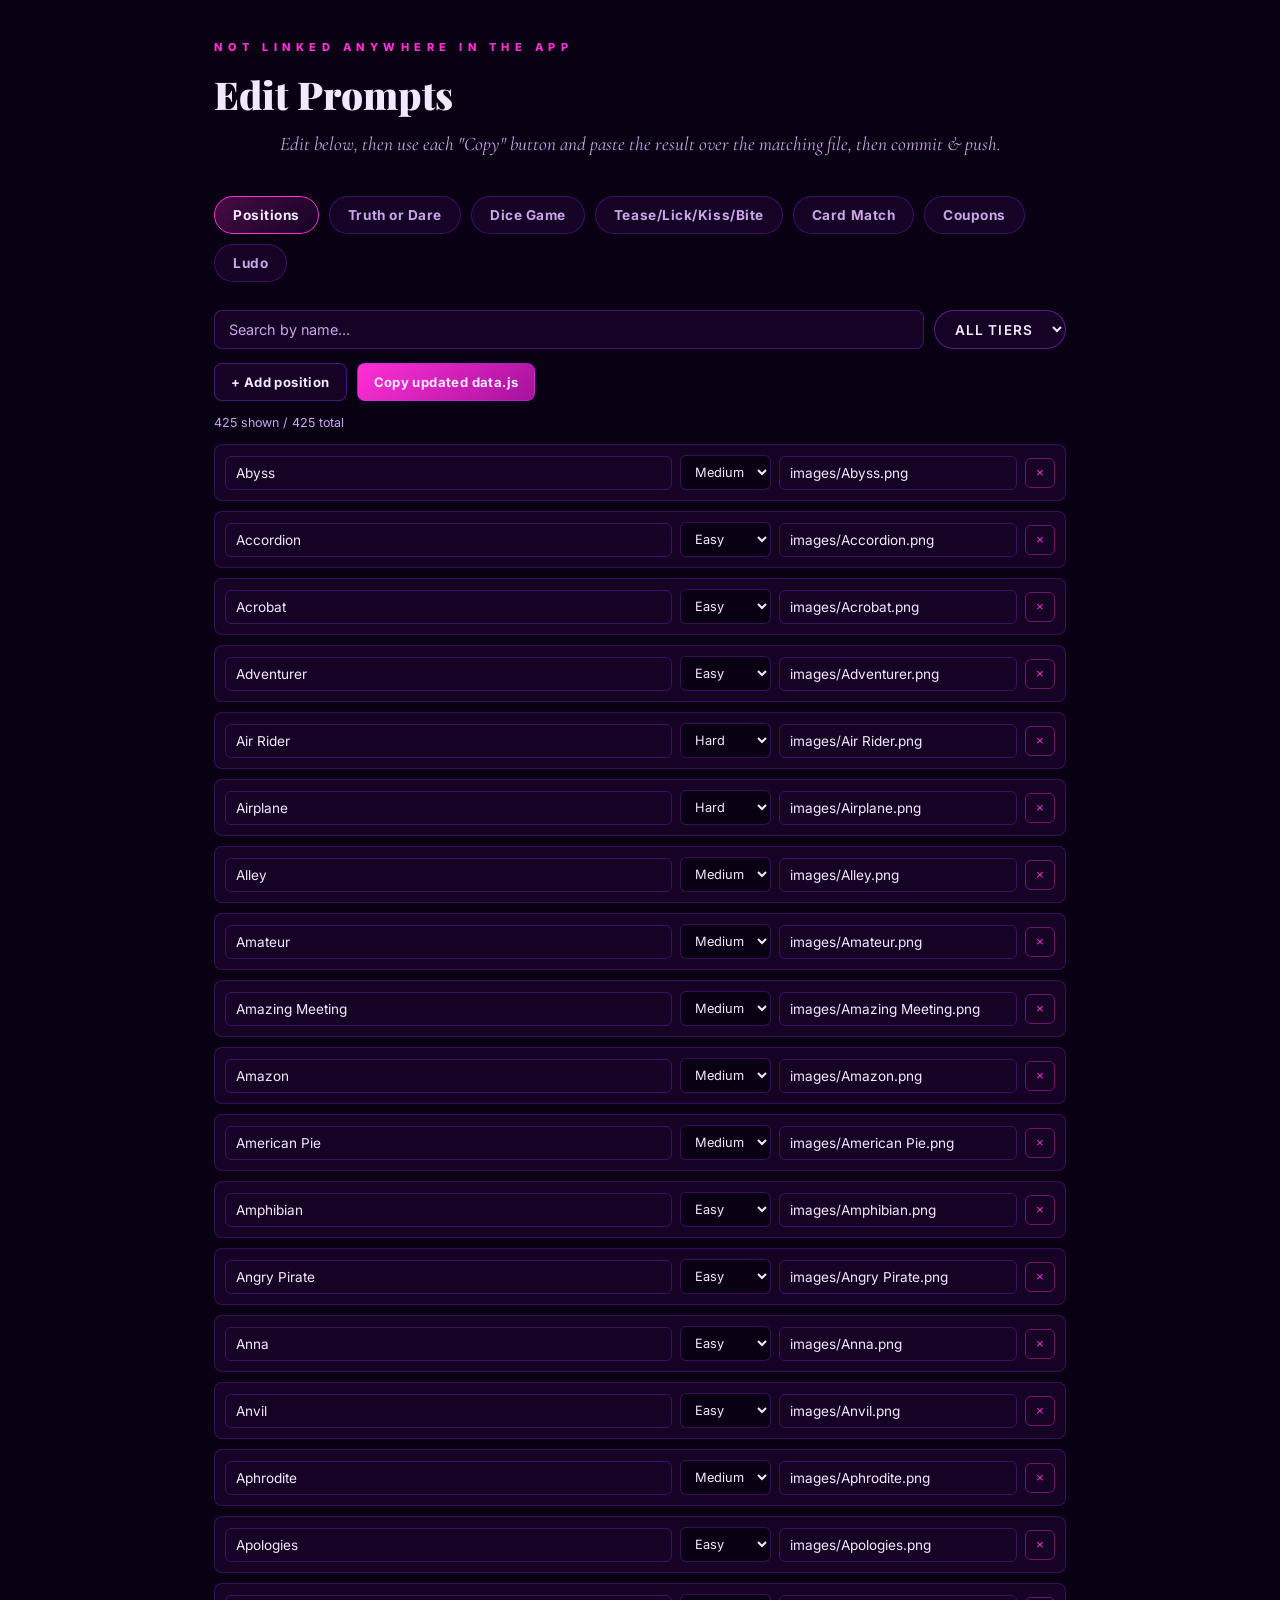
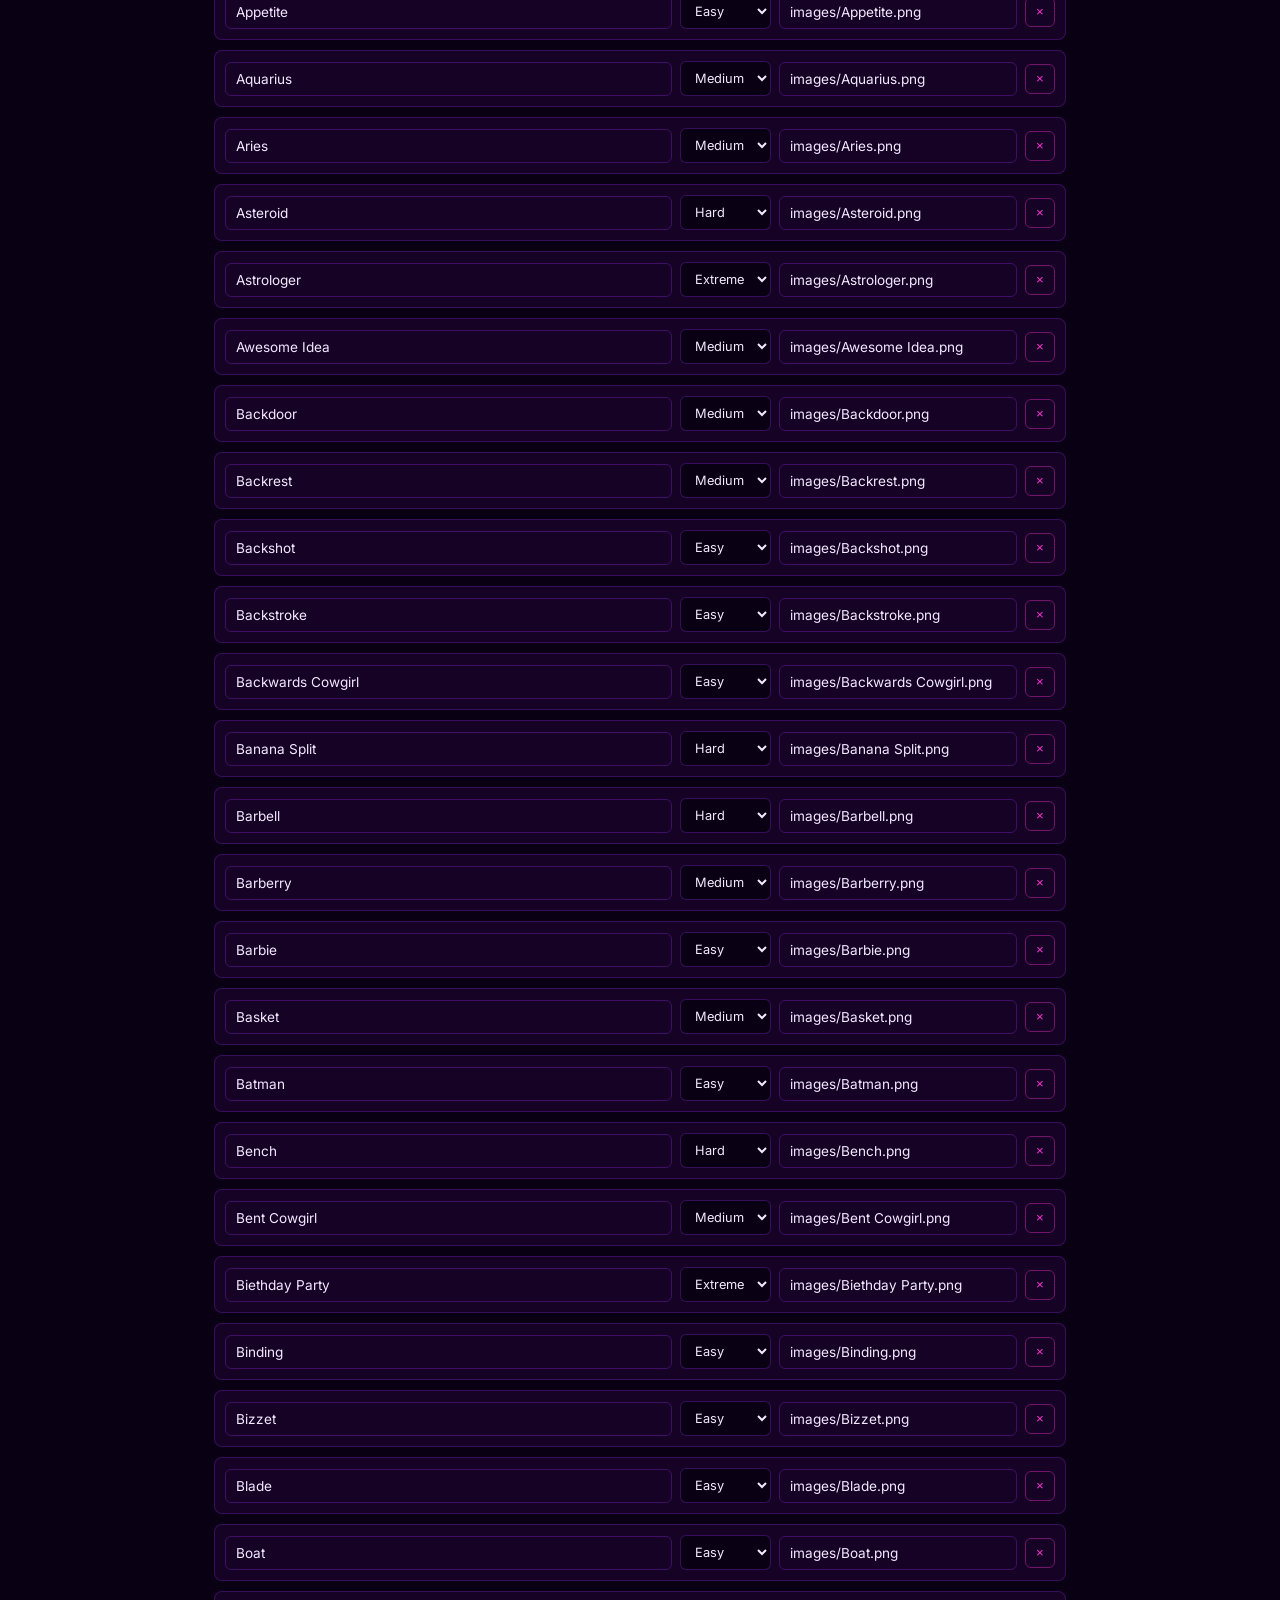
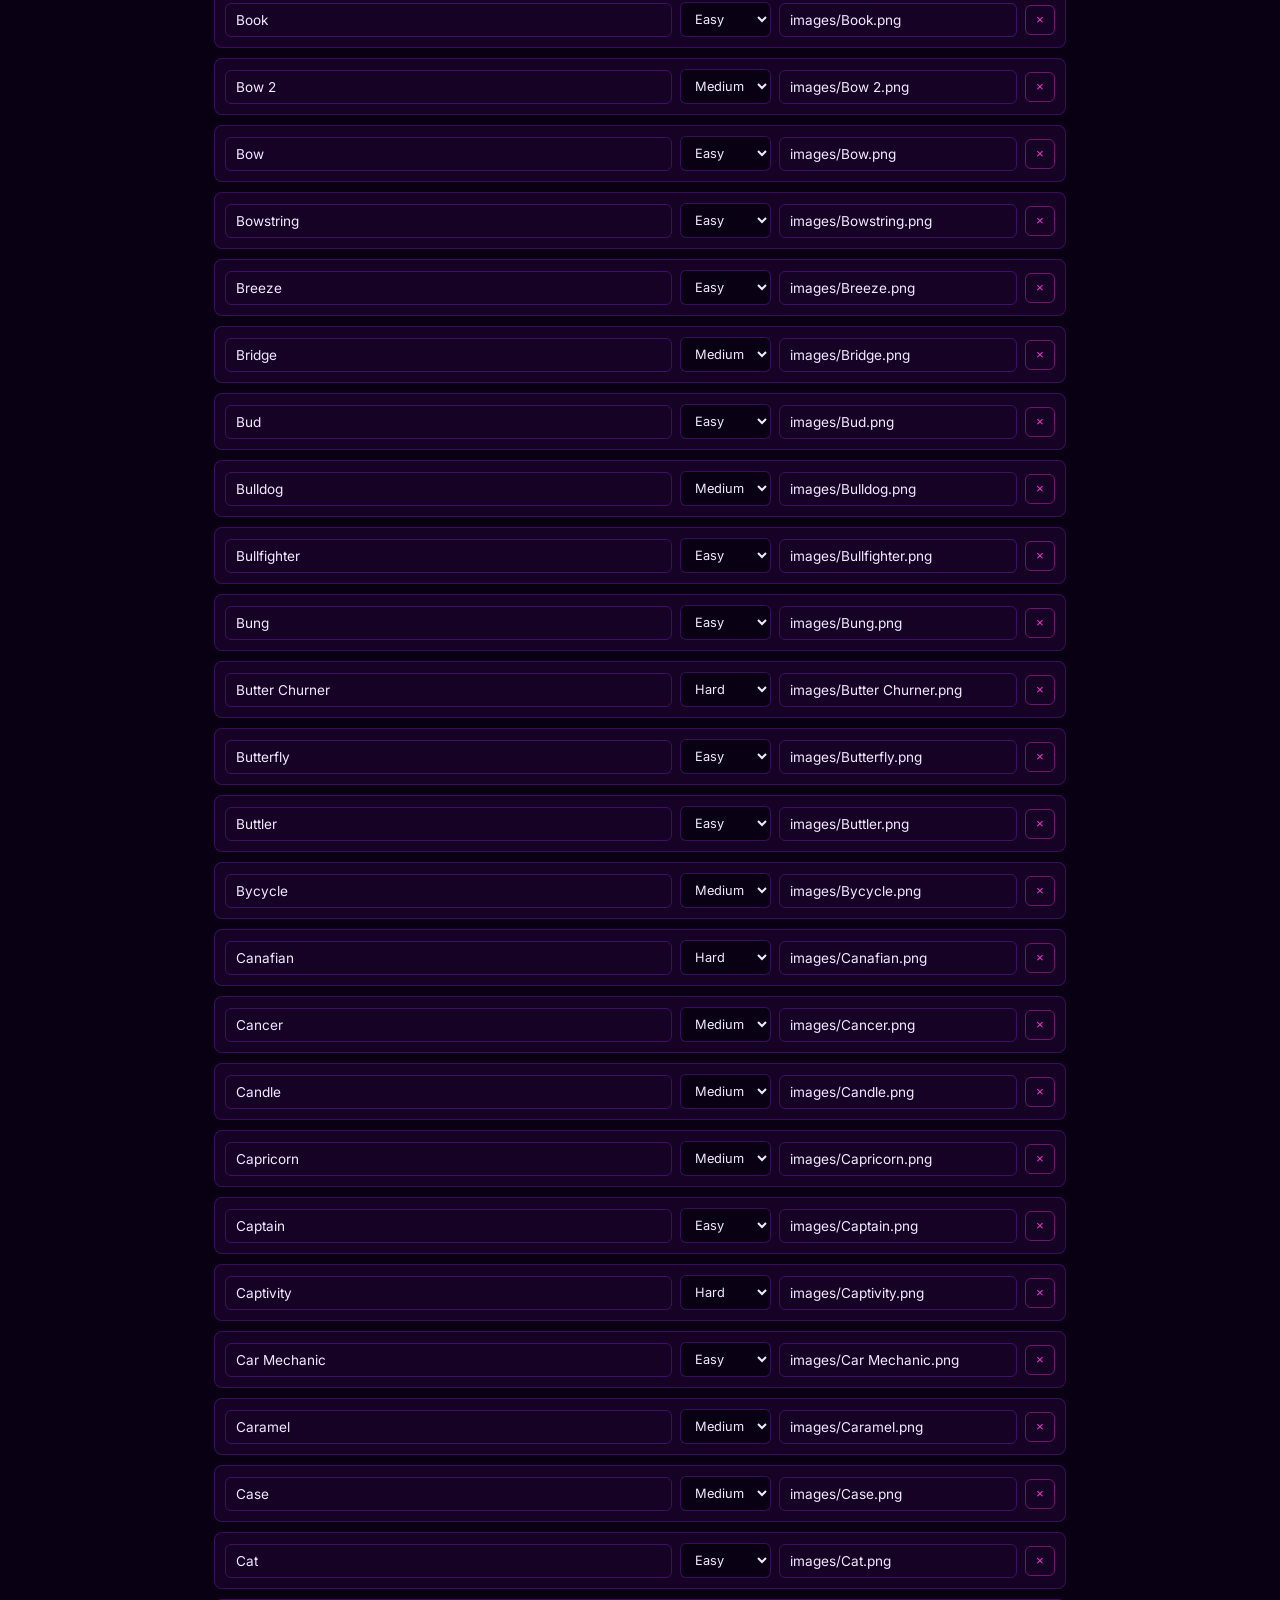
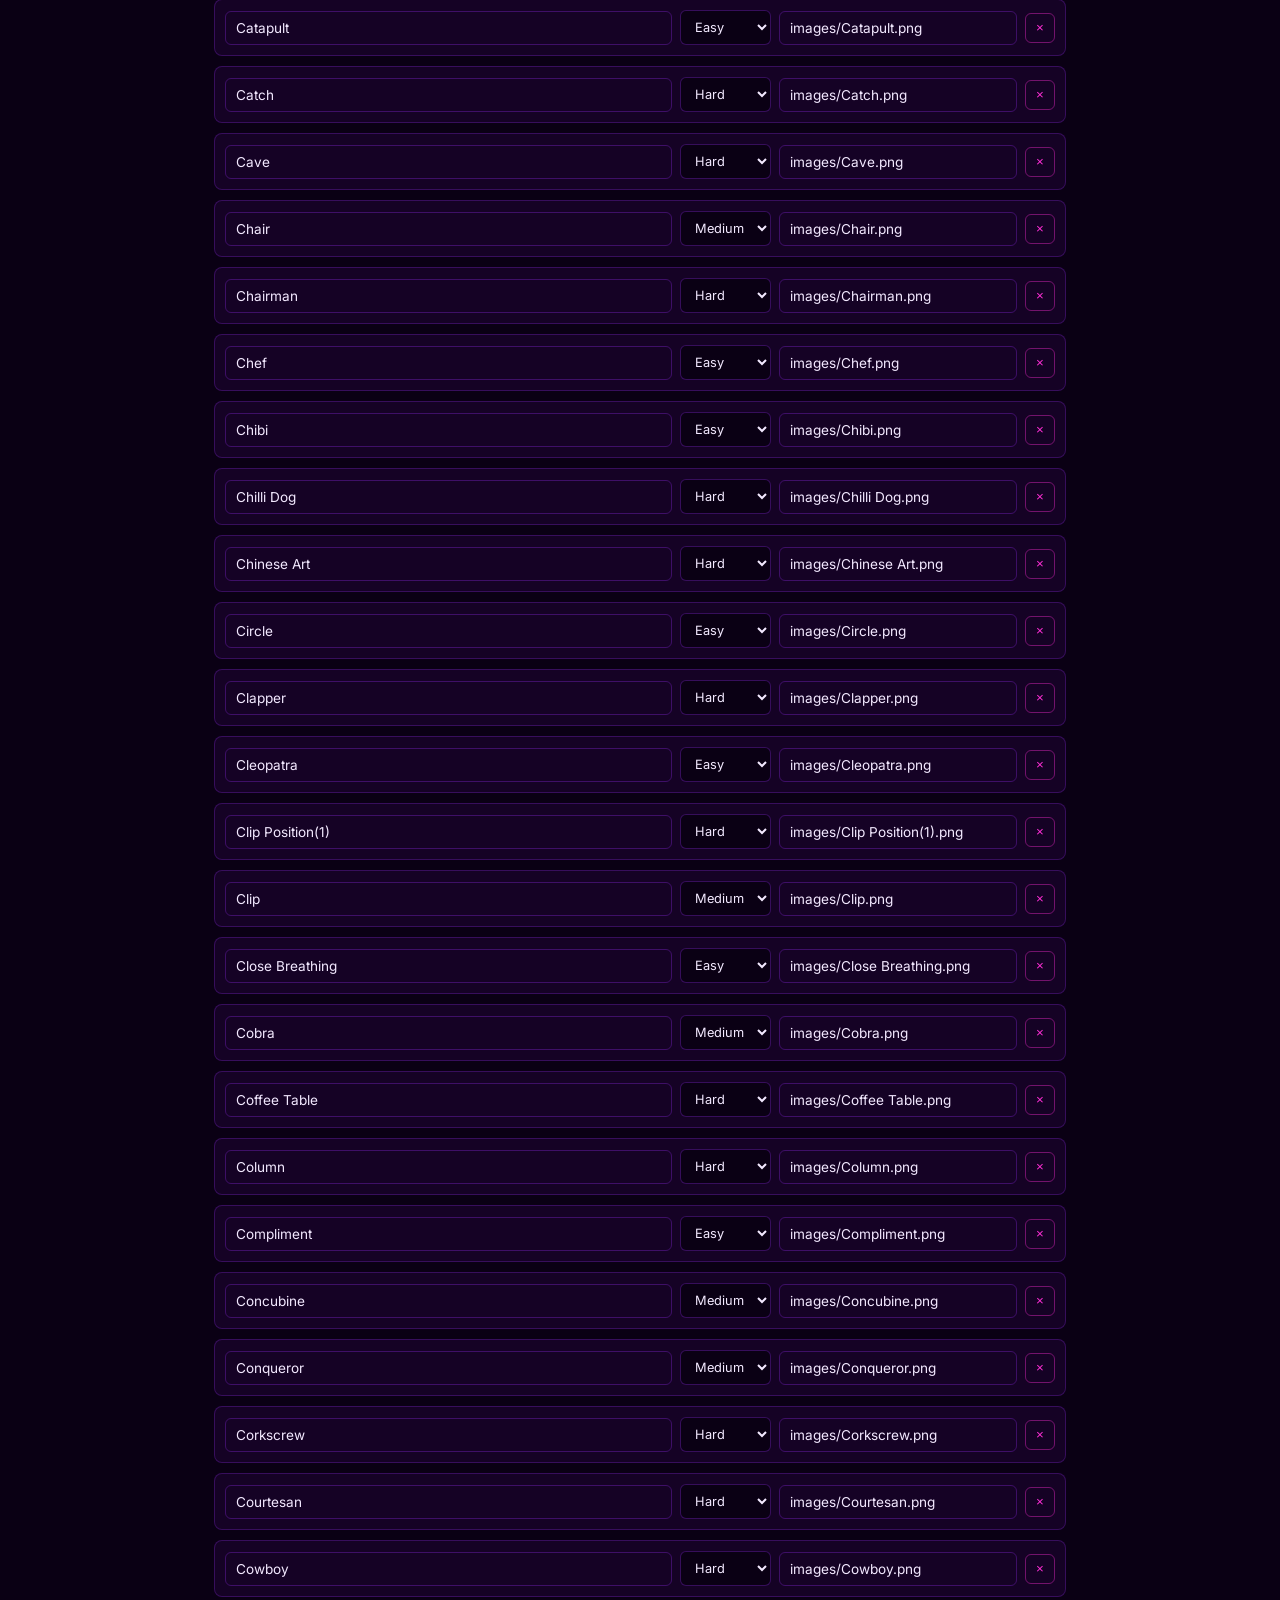
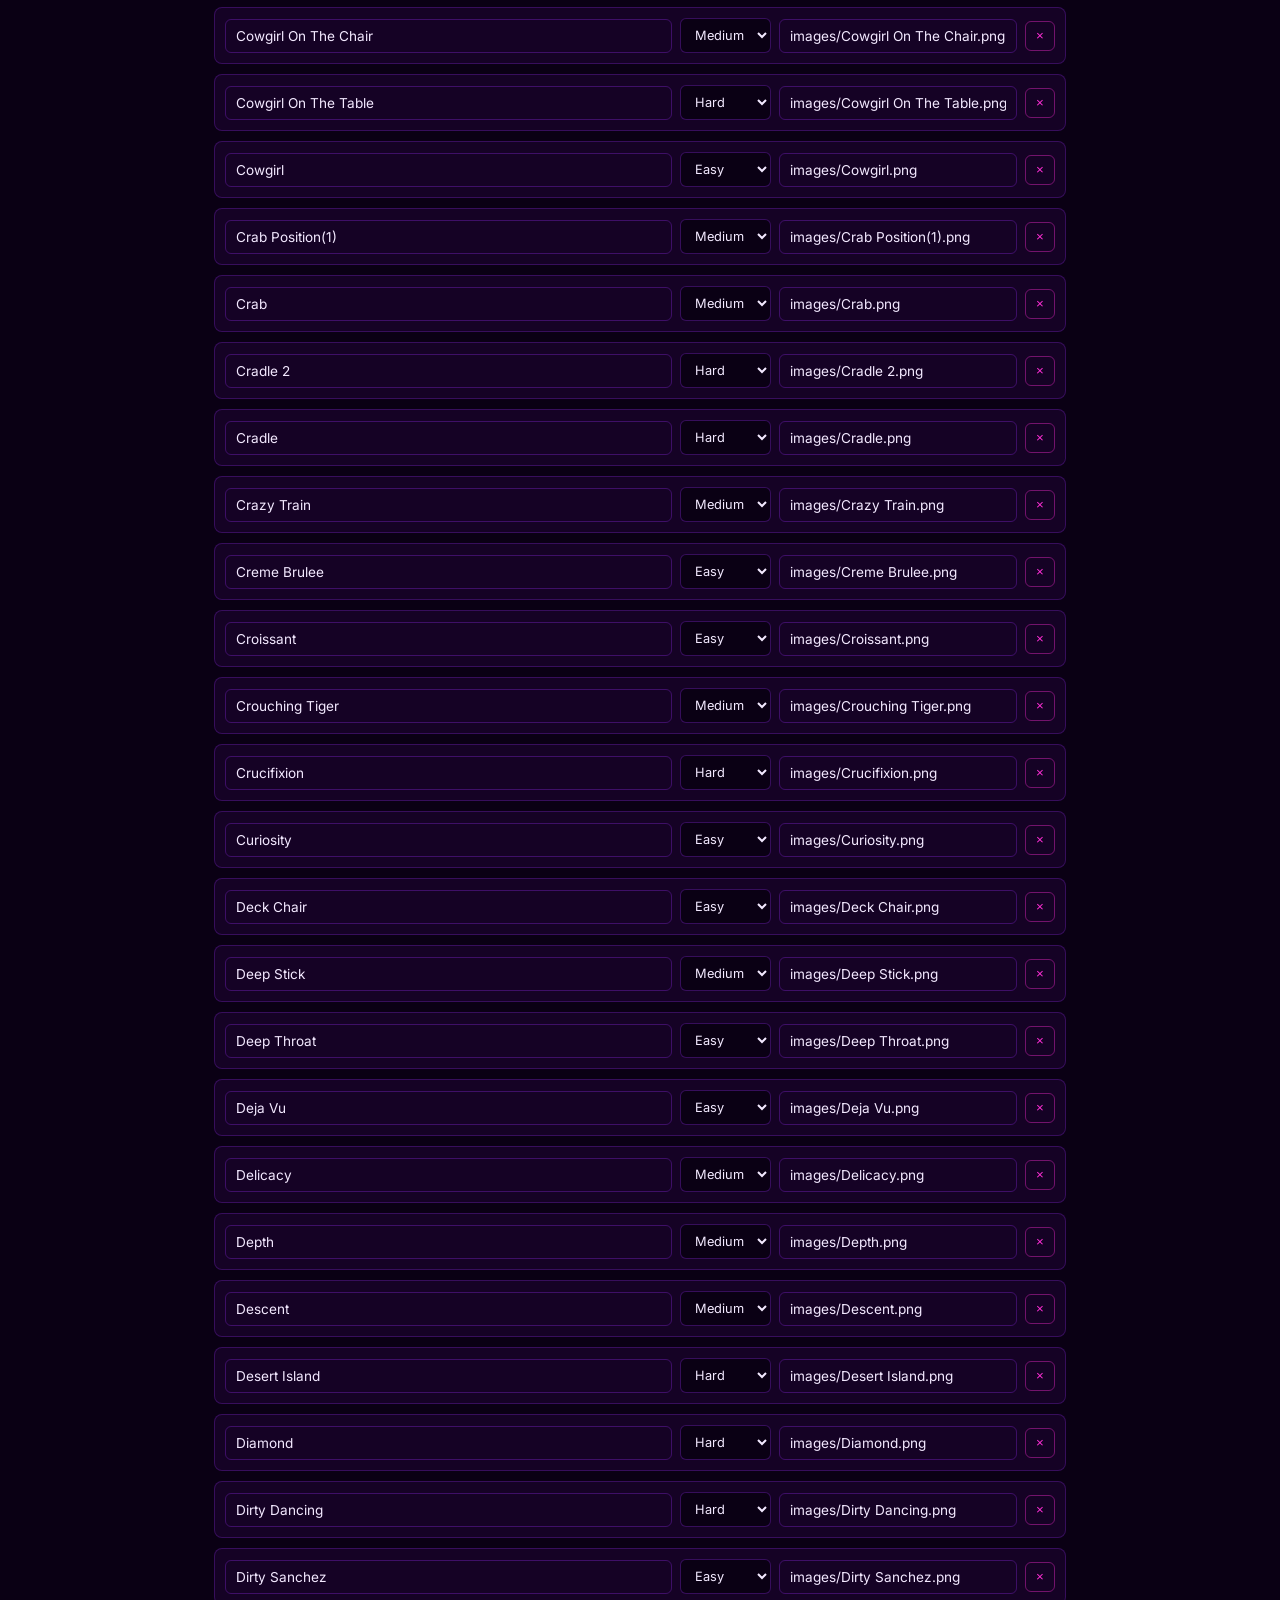
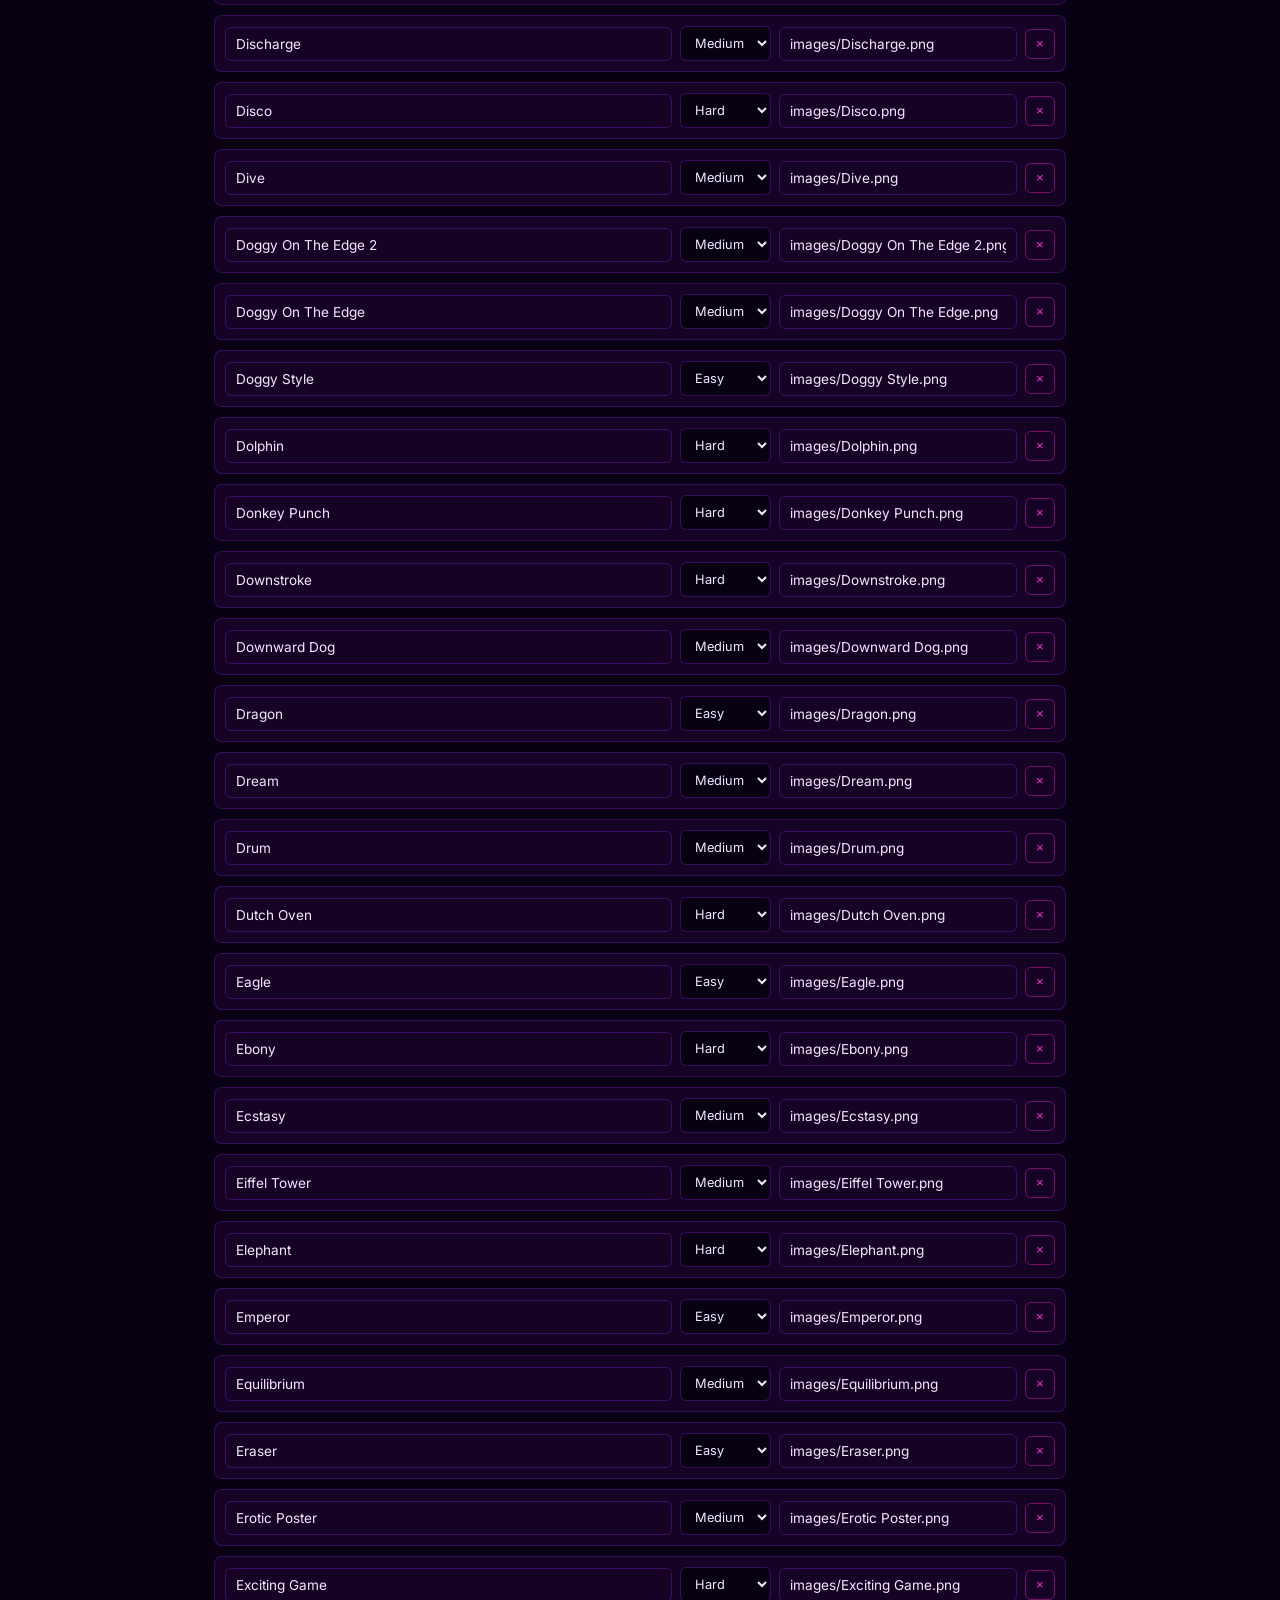
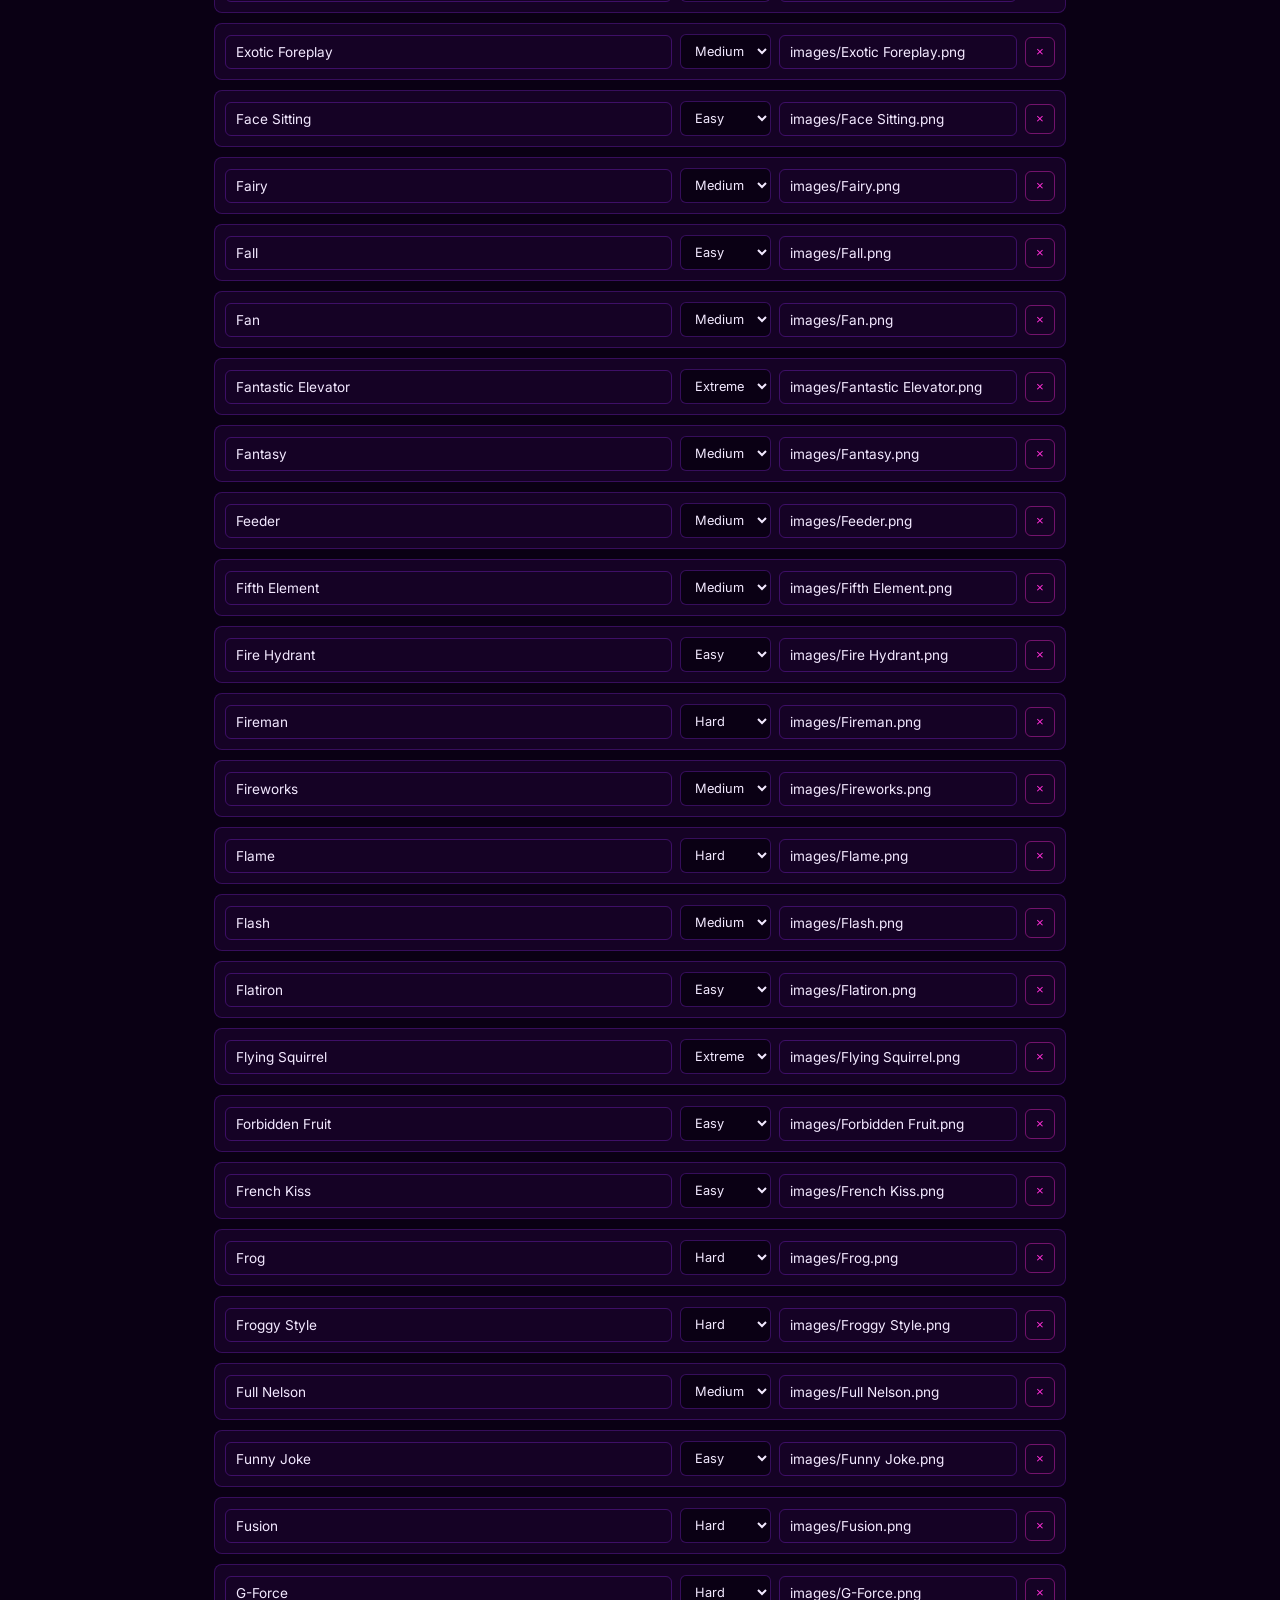
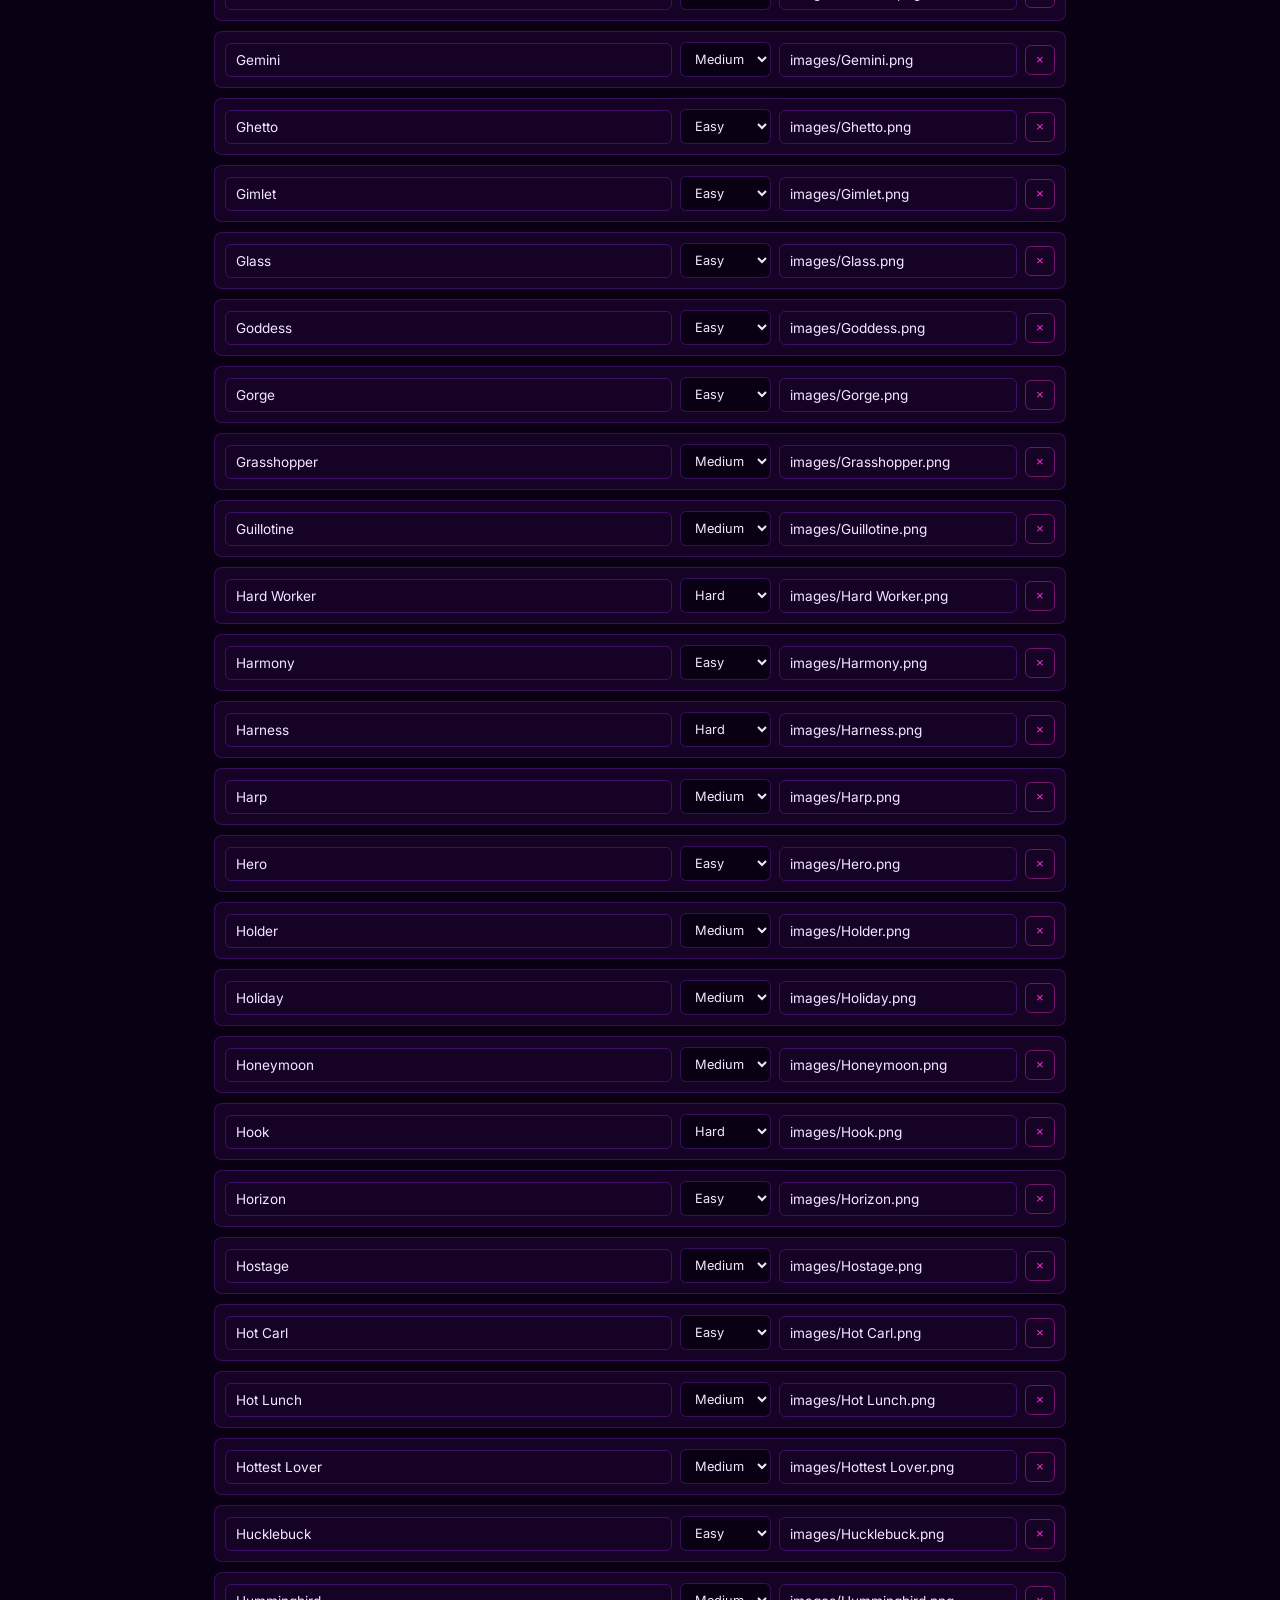
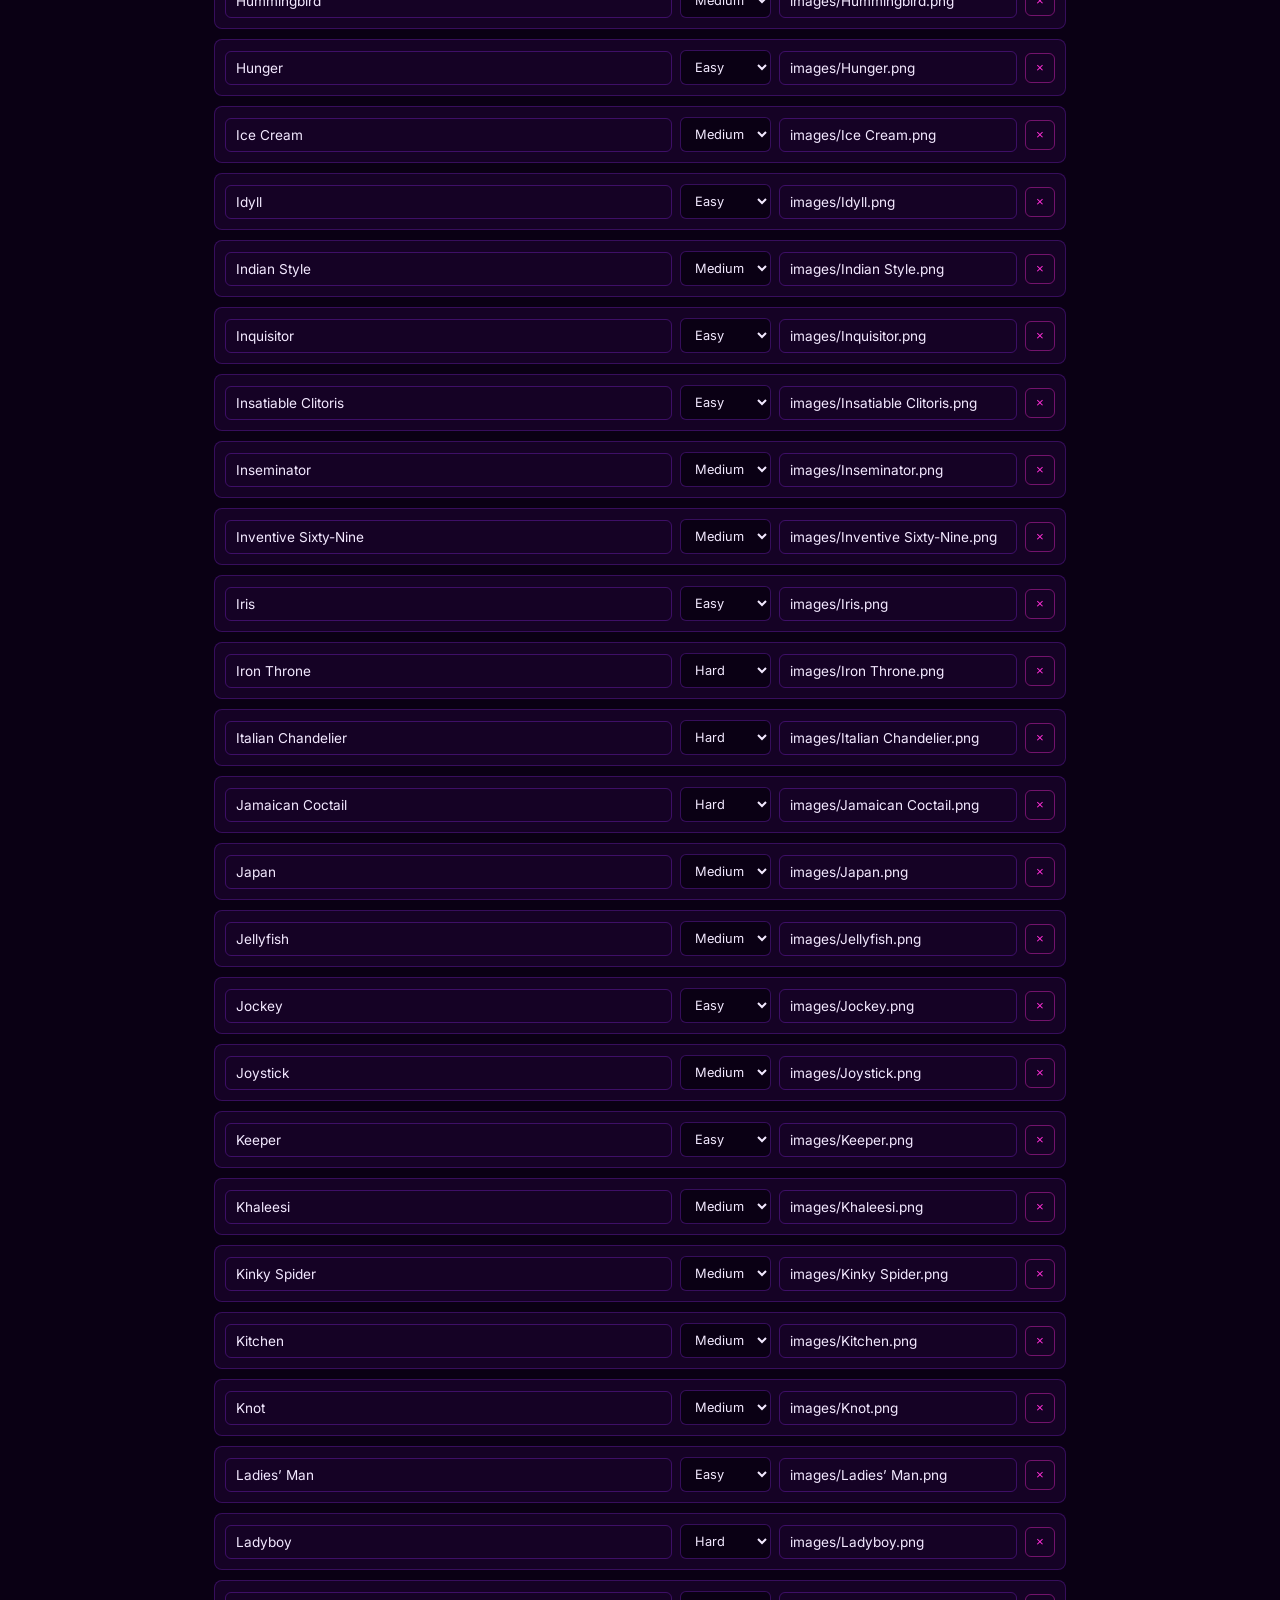
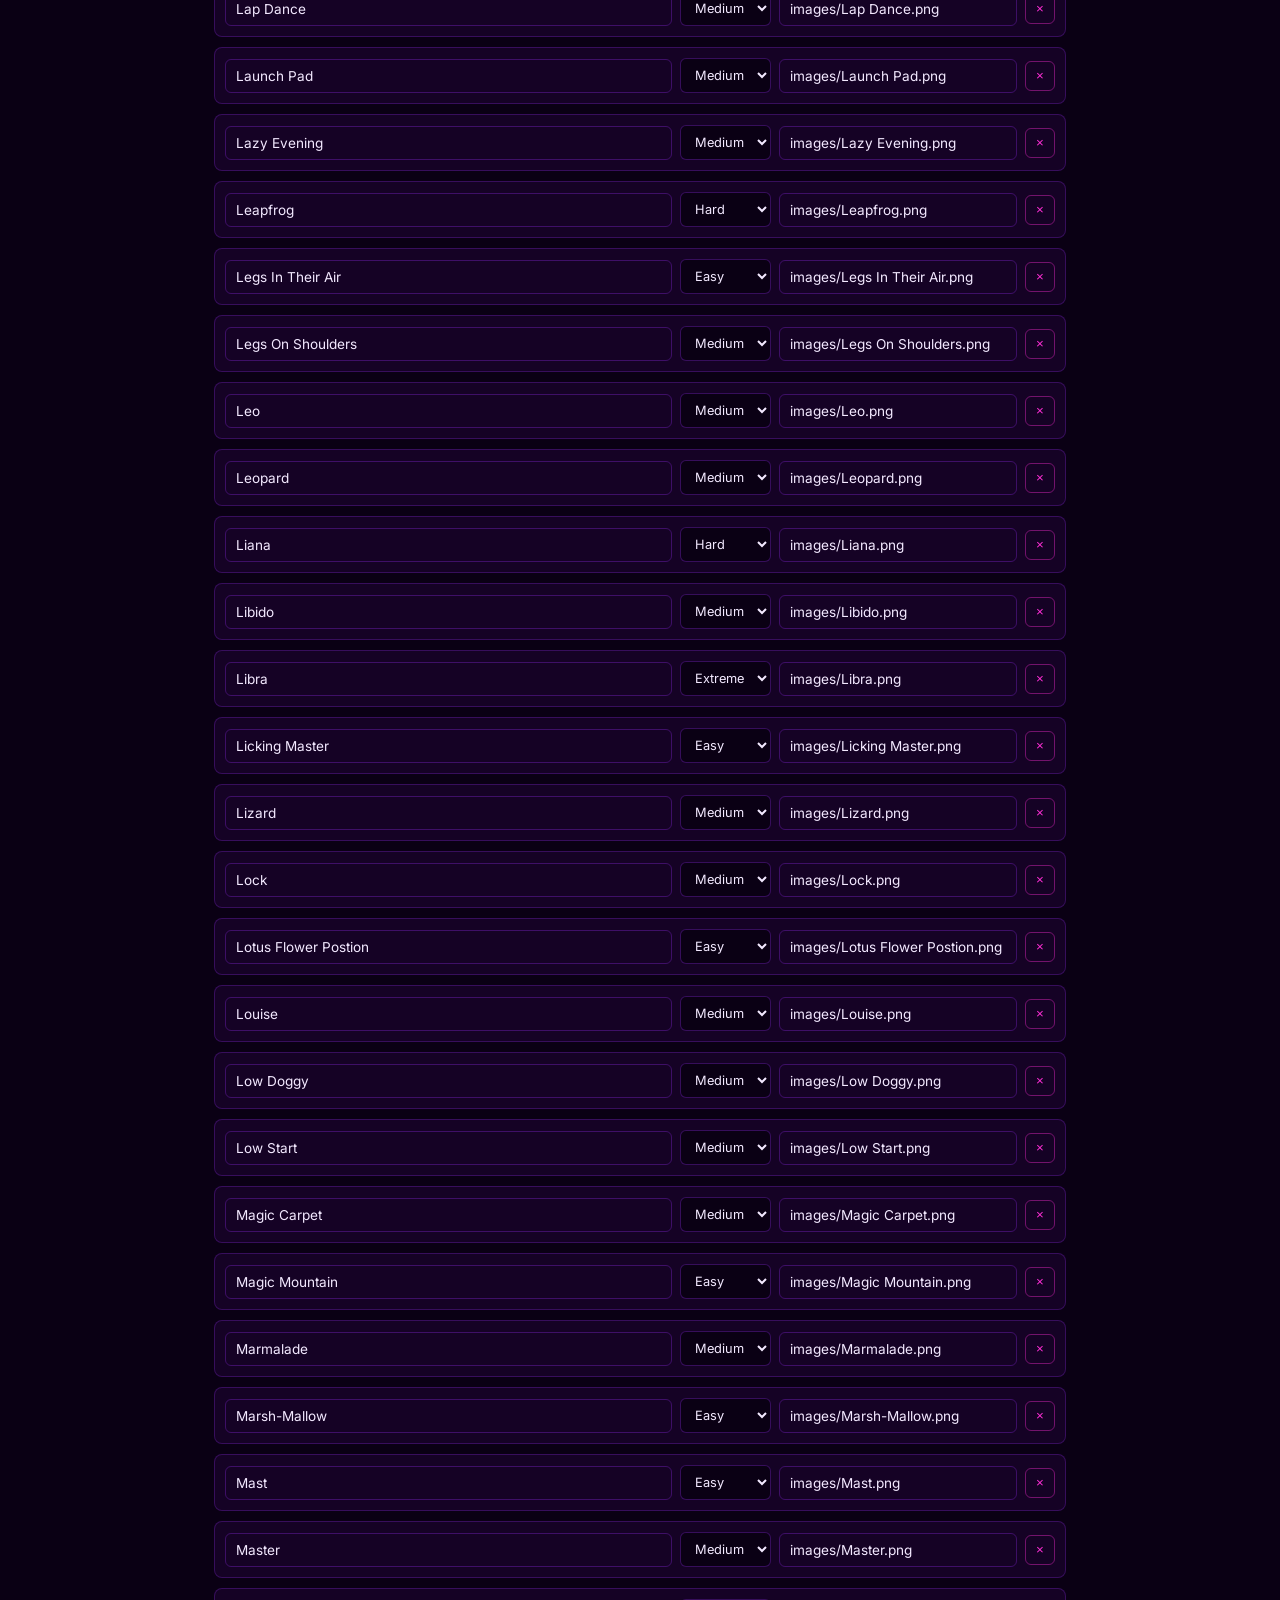
==== commit 82a20fc0: "Add Ludo game with race-track board and editor support New game: a shared 20-square loop board (a 6x" ====
--- a/edit.html
+++ b/edit.html
@@ -6,7 +6,7 @@
 <title>Edit Content</title>
 <link rel="preconnect" href="https://fonts.googleapis.com">
 <link href="https://fonts.googleapis.com/css2?family=Playfair+Display:ital,wght@0,700;0,900;1,700&family=Cormorant+Garamond:ital,wght@0,400;0,600;1,500&family=Inter:wght@400;600;700;800&display=swap" rel="stylesheet">
-<link rel="stylesheet" href="style.css?v=27" />
+<link rel="stylesheet" href="style.css?v=28" />
 <link rel="stylesheet" href="edit.css?v=2" />
 </head>
 <body>
@@ -23,6 +23,7 @@
       <button class="edit-tab" type="button" data-target="panel-tlkb">Tease/Lick/Kiss/Bite</button>
       <button class="edit-tab" type="button" data-target="panel-cardmatch">Card Match</button>
       <button class="edit-tab" type="button" data-target="panel-coupons">Coupons</button>
+      <button class="edit-tab" type="button" data-target="panel-ludo">Ludo</button>
     </div>
 
     <!-- POSITIONS -->
@@ -89,6 +90,15 @@
       <div id="coupons-list" class="edit-list"></div>
     </section>
 
+    <!-- LUDO -->
+    <section id="panel-ludo" class="edit-panel">
+      <div class="edit-toolbar">
+        <button id="ludo-copy" class="edit-btn primary" type="button">Copy updated CSV</button>
+      </div>
+      <p class="edit-hint">Each tier needs exactly 20 squares — one full lap of the board.</p>
+      <div id="ludo-groups"></div>
+    </section>
+
     <div class="edit-output-wrap hidden" id="output-wrap">
       <p class="edit-hint">Copied! If your browser blocked the automatic copy, select all the text below and copy it manually.</p>
       <textarea id="copy-output" class="edit-output" readonly></textarea>
@@ -96,6 +106,6 @@
   </div>
 
   <script src="data.js?v=3"></script>
-  <script src="edit.js?v=2"></script>
+  <script src="edit.js?v=3"></script>
 </body>
 </html>
--- a/style.css
+++ b/style.css
@@ -664,9 +664,91 @@
 }
 .coupon-scan-status { margin-top: 16px; }
 
+/* LUDO */
+.ludo-board {
+  position: relative;
+  width: 100%;
+  max-width: 360px;
+  aspect-ratio: 1 / 1;
+  margin: 24px auto 0;
+  display: grid;
+  grid-template-columns: repeat(6, 1fr);
+  grid-template-rows: repeat(6, 1fr);
+  gap: 4px;
+  padding: 8px;
+  border-radius: 16px;
+  background: linear-gradient(160deg, #22063F 0%, #0C0118 100%);
+  border: 1px solid rgba(155,48,255,0.45);
+  box-shadow: 0 24px 60px rgba(0,0,0,0.5), 0 0 60px rgba(255,47,214,0.1) inset;
+}
+.ludo-square {
+  position: relative;
+  border-radius: 6px;
+  background: rgba(255,47,214,0.1);
+  border: 1px solid rgba(155,48,255,0.3);
+  display: flex;
+  flex-direction: column;
+  align-items: center;
+  justify-content: center;
+  gap: 2px;
+}
+.ludo-square:nth-child(even) { background: rgba(155,48,255,0.14); }
+.ludo-square-num {
+  font-family: 'Inter', sans-serif;
+  font-weight: 800;
+  font-size: 0.62rem;
+  color: var(--muted);
+  line-height: 1;
+}
+.ludo-square.start {
+  border-color: rgba(255,47,214,0.6);
+  box-shadow: 0 0 14px rgba(255,47,214,0.3) inset;
+}
+.ludo-square.start .ludo-square-num { color: var(--crimson); }
+.ludo-token-slot {
+  display: flex;
+  gap: 2px;
+  align-items: center;
+  justify-content: center;
+  min-height: 10px;
+}
+.ludo-token {
+  width: 11px;
+  height: 11px;
+  border-radius: 50%;
+  border: 1px solid rgba(0,0,0,0.4);
+  box-shadow: 0 0 6px rgba(0,0,0,0.5);
+  animation: ludo-token-pop 0.25s ease;
+}
+.ludo-token-p1 { background: var(--crimson); }
+.ludo-token-p2 { background: var(--gold); }
+@keyframes ludo-token-pop {
+  0% { transform: scale(0.4); }
+  60% { transform: scale(1.2); }
+  100% { transform: scale(1); }
+}
+.ludo-die-row { margin-top: 26px; }
+.ludo-die-row .die-face { padding: 0; }
+.ludo-pip-grid {
+  display: grid;
+  grid-template-columns: repeat(3, 1fr);
+  grid-template-rows: repeat(3, 1fr);
+  gap: 6px;
+  width: 100%;
+  height: 100%;
+  padding: 14px;
+  box-sizing: border-box;
+}
+.ludo-pip { border-radius: 50%; background: transparent; }
+.ludo-pip.on {
+  background: var(--cream);
+  box-shadow: 0 0 6px rgba(255,255,255,0.6);
+}
+
 @media (prefers-reduced-motion: reduce) {
   .die-cube { transition: transform 0.05s linear; }
   .wheel { transition: transform 0.05s linear; }
+  .ludo-token { animation: none; }
 }
 
 /* HOME SCREEN */
